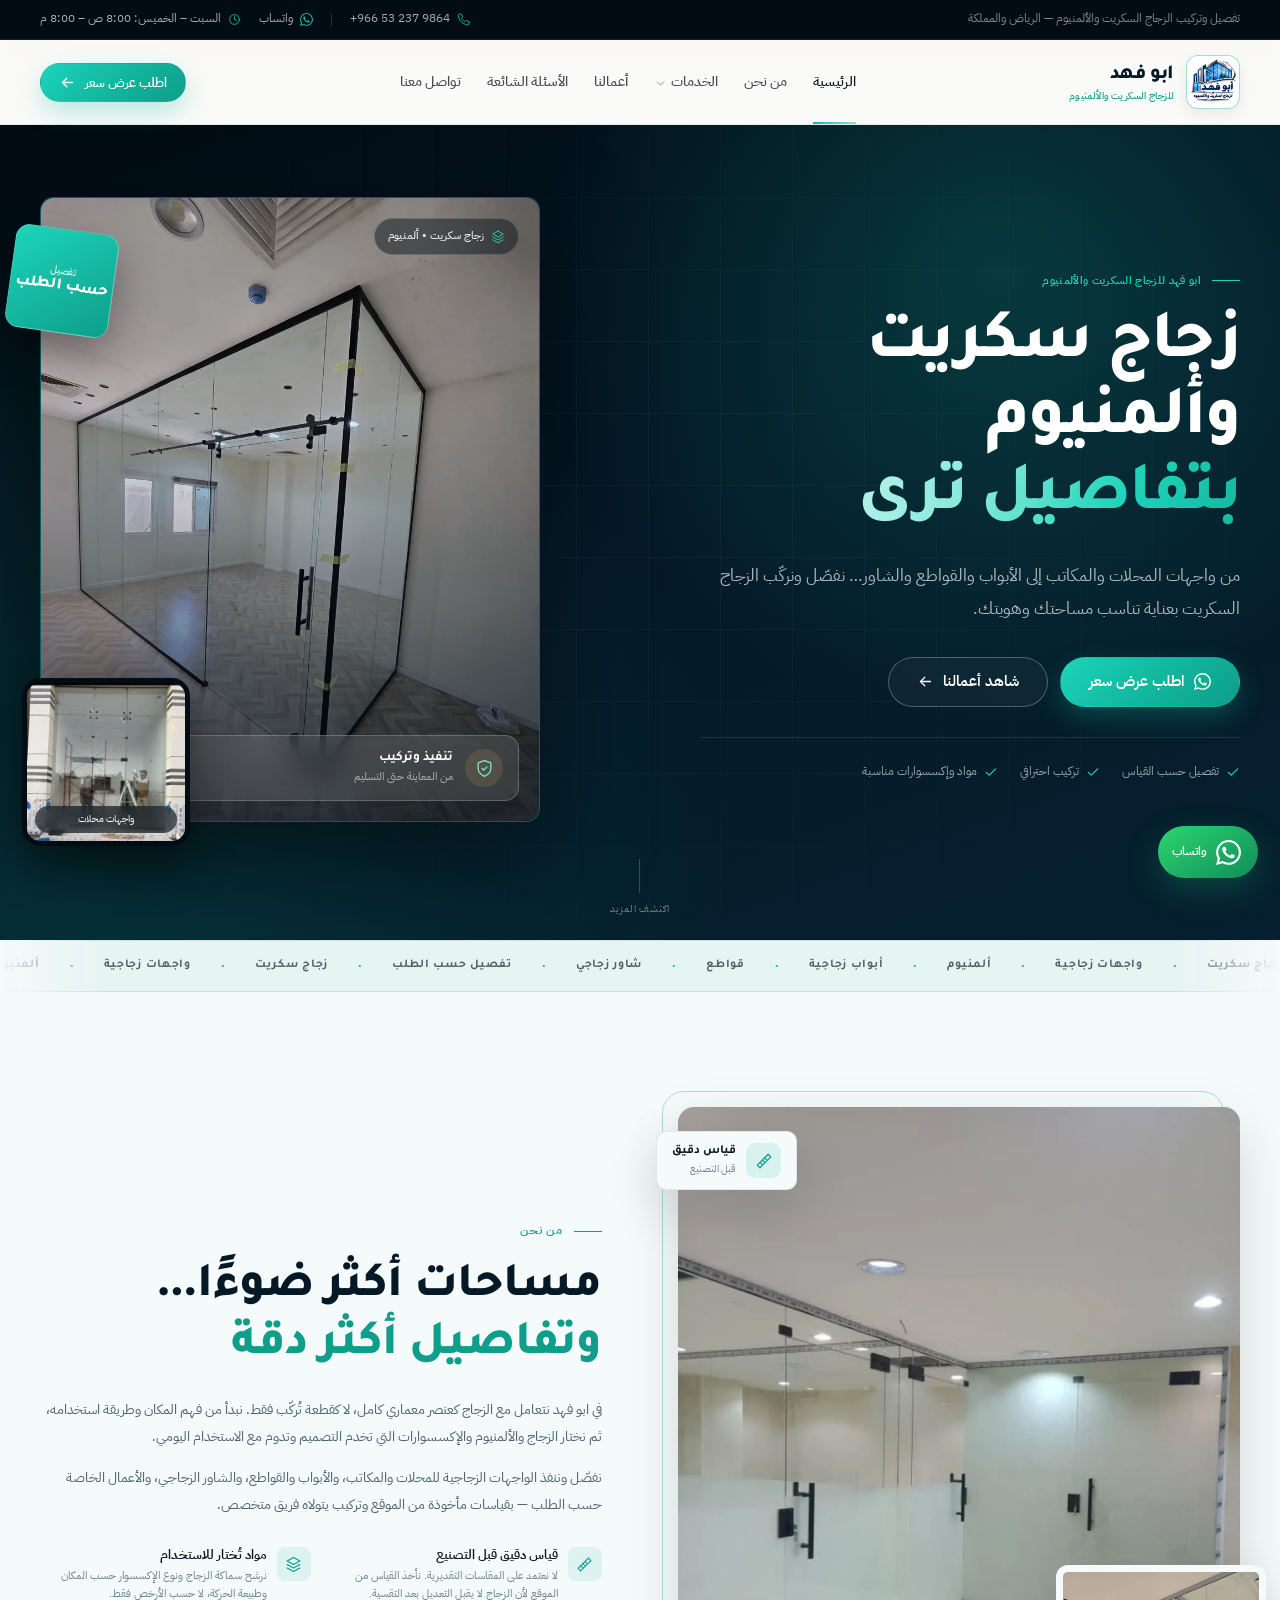
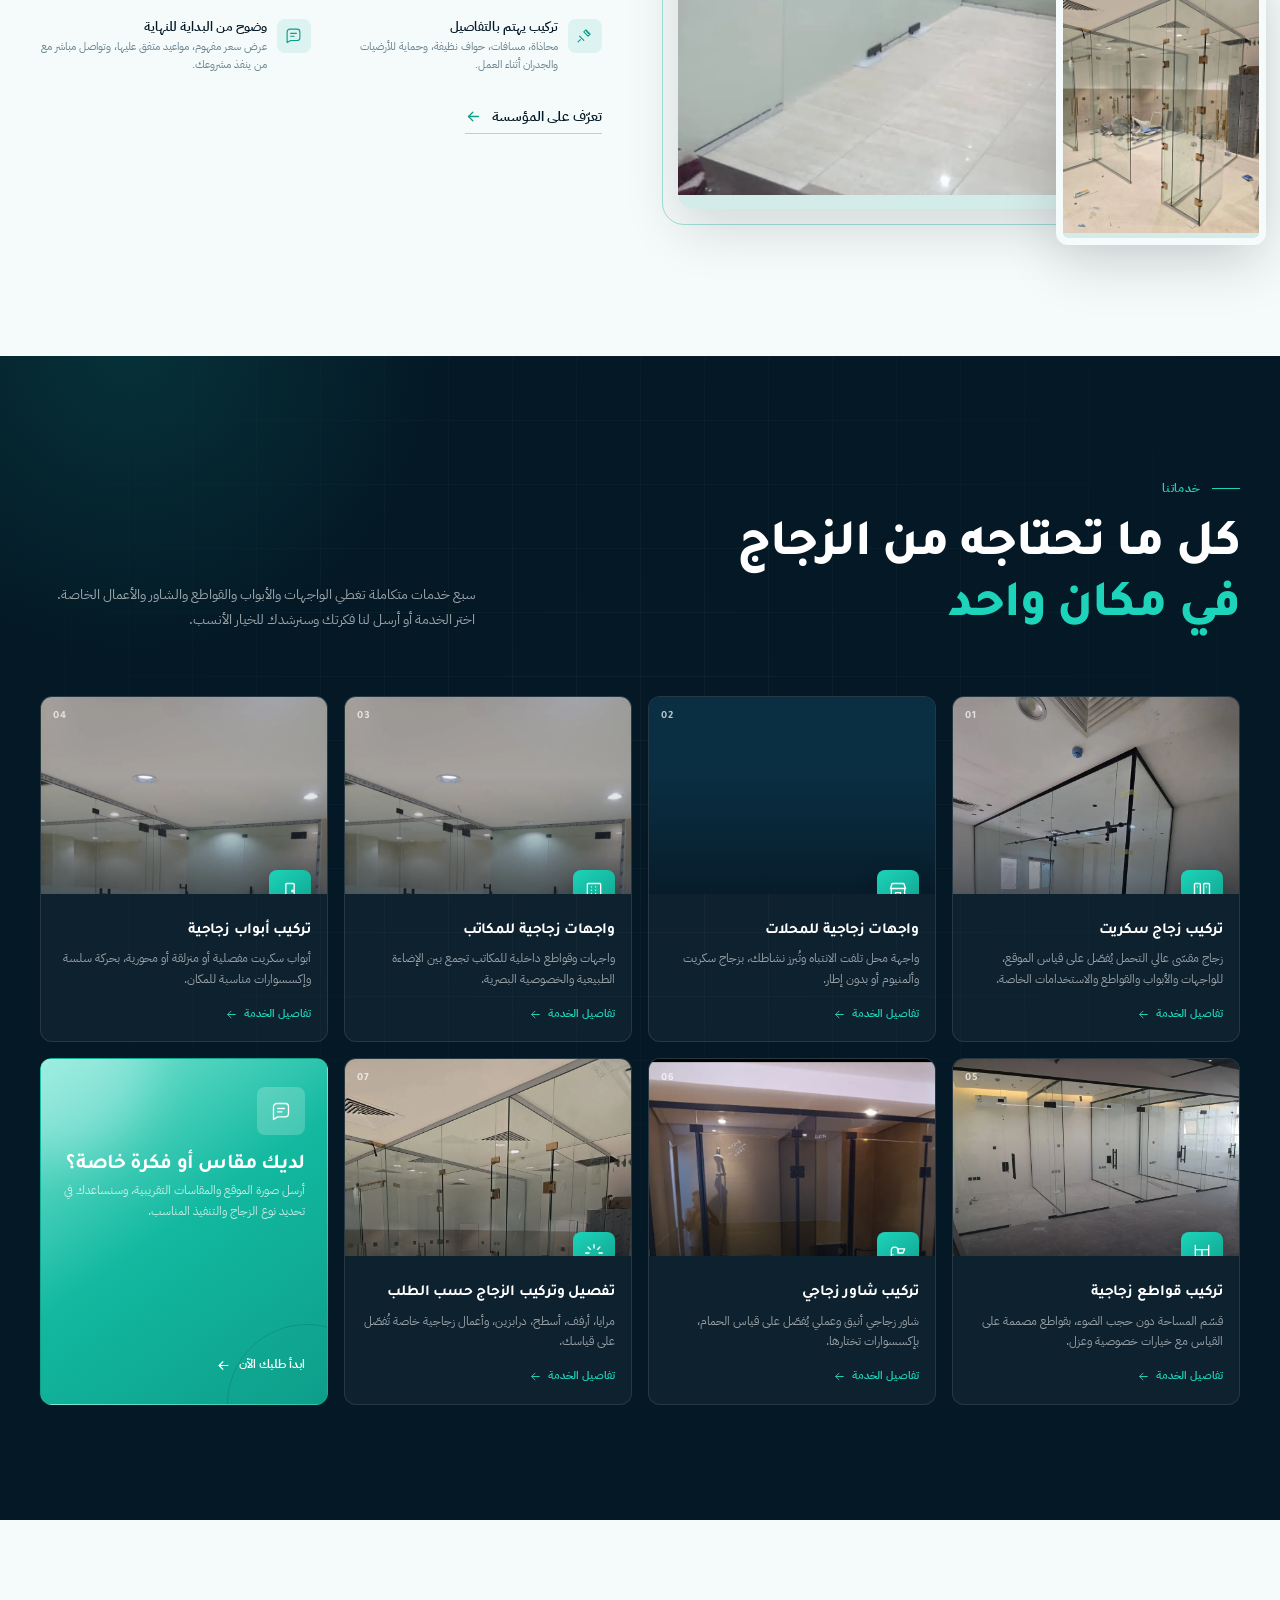
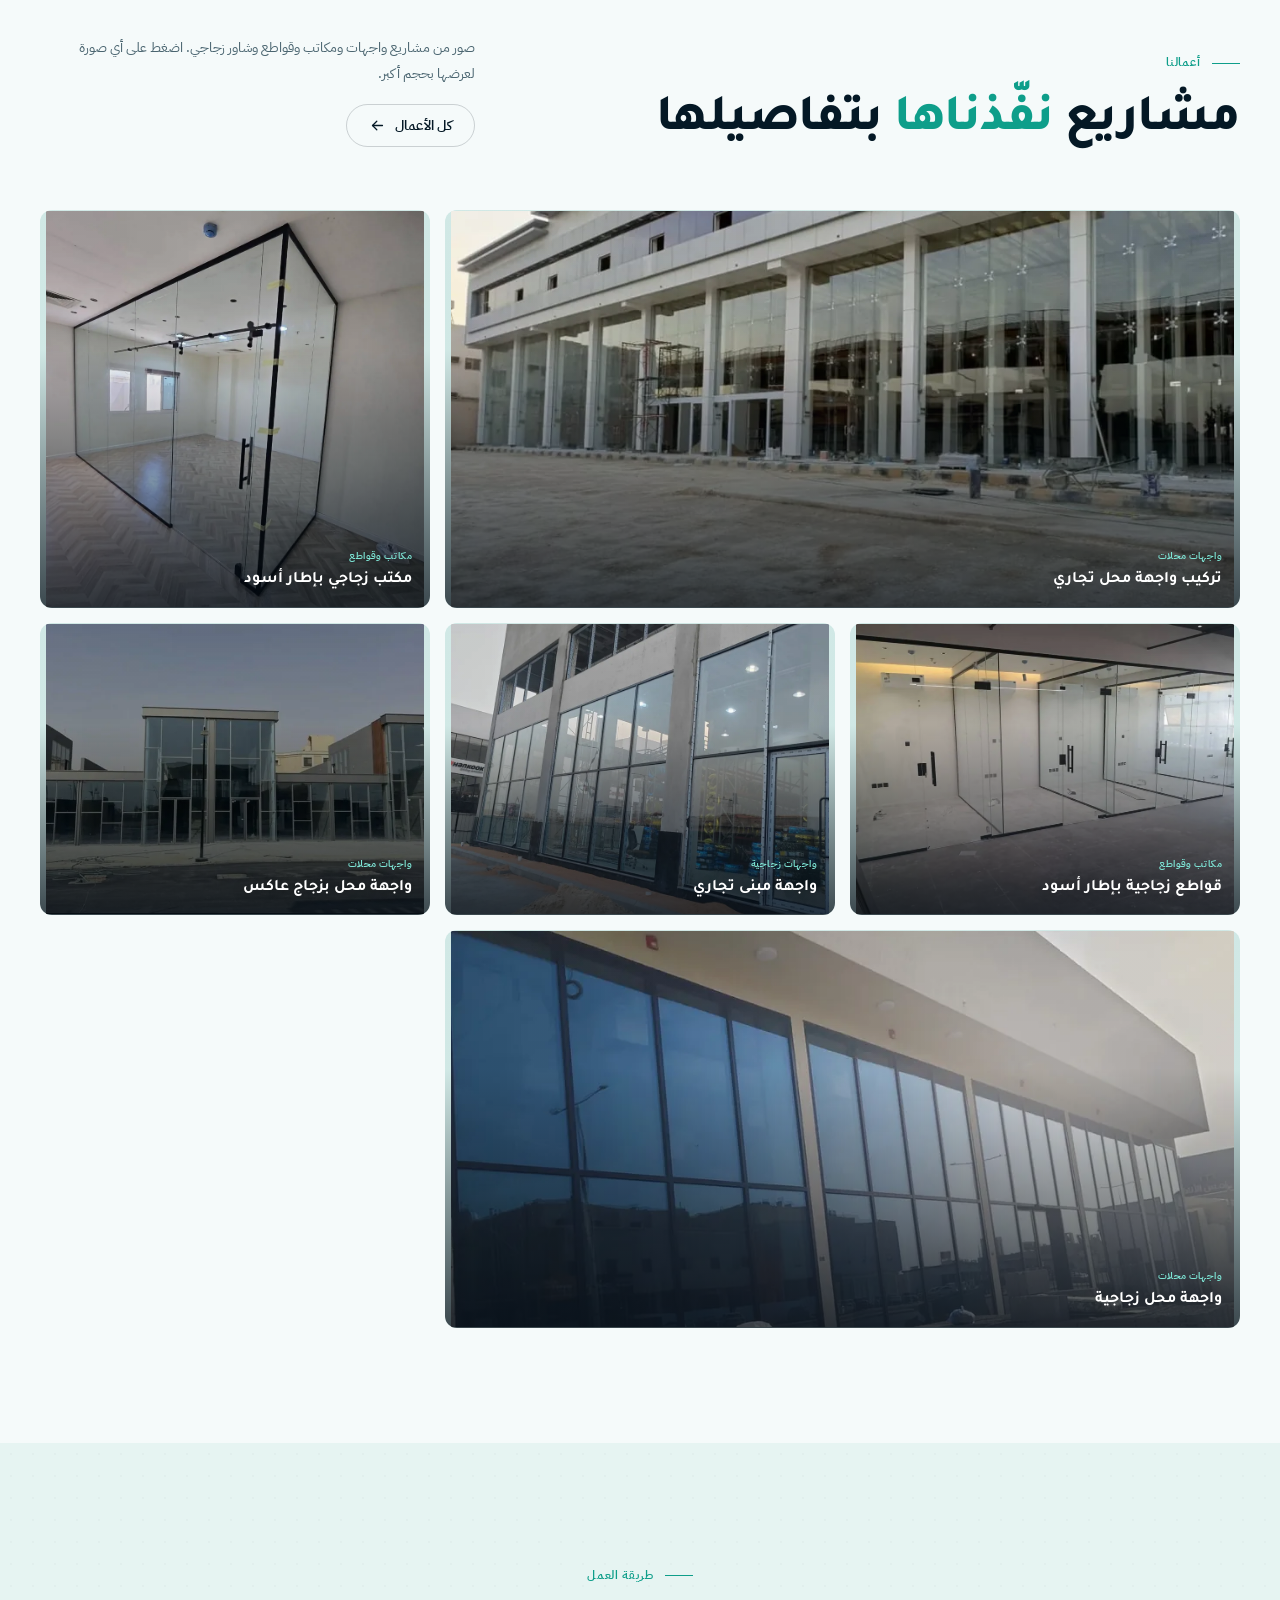
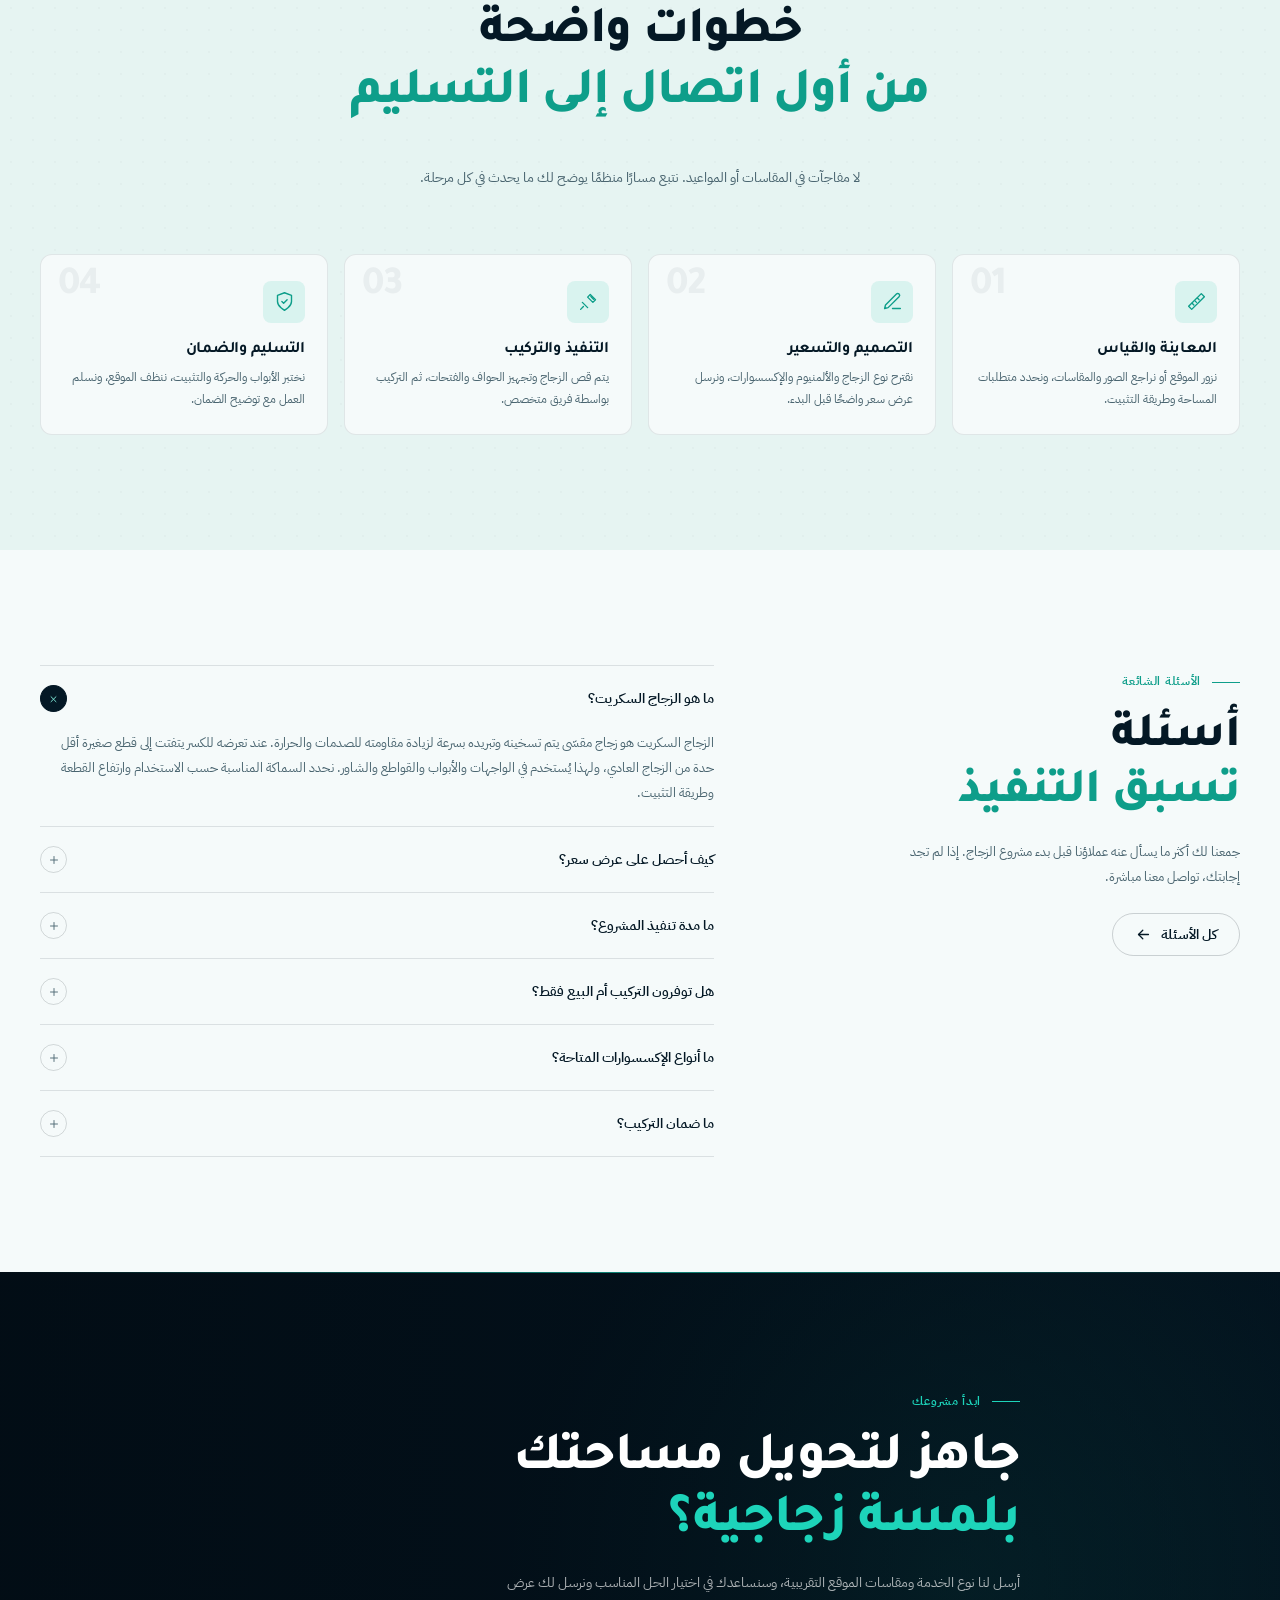
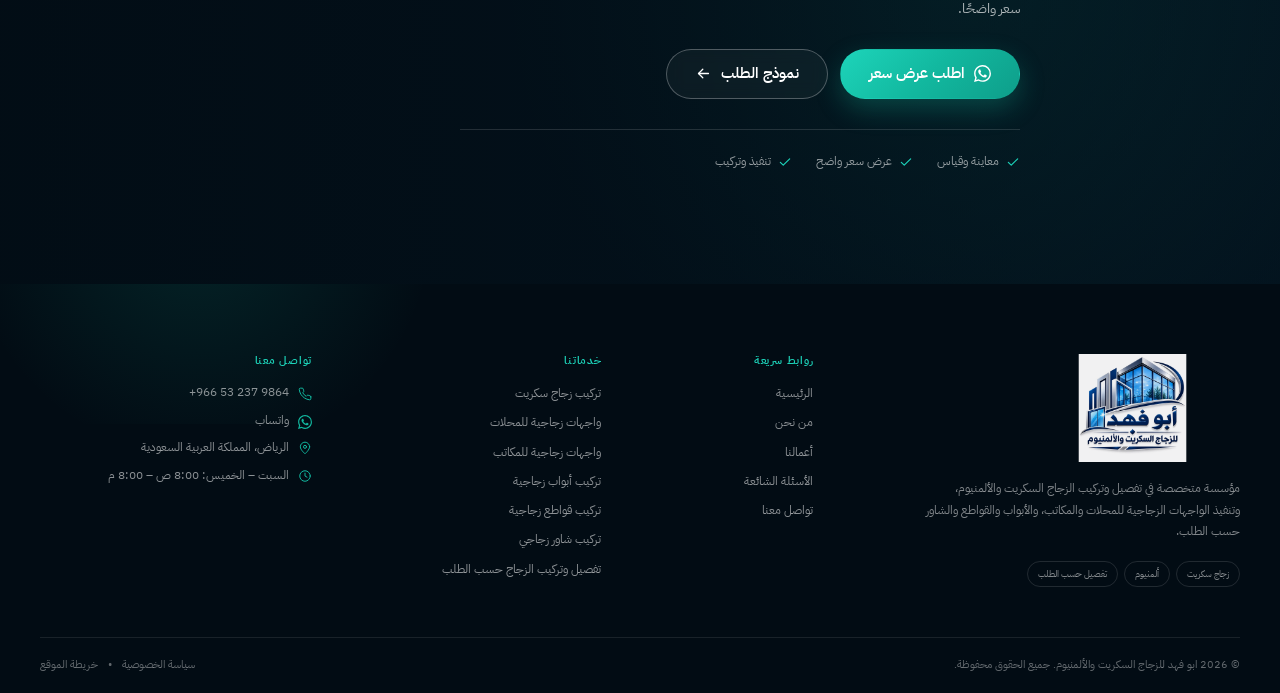
==== index.html @ 594c0236 "ابو فهد - موقع زجاج سكريت والمنيوم" ====
<!doctype html>
<html lang="ar" dir="rtl">
<head>
  <meta charset="utf-8">
  <meta name="viewport" content="width=device-width, initial-scale=1">
  <title>ابو فهد | زجاج سكريت وألمنيوم وواجهات زجاجية في الرياض</title>
  <meta name="description" content="ابو فهد للزجاج السكريت والألمنيوم: تفصيل وتركيب واجهات زجاجية للمحلات والمكاتب، أبواب وقواطع زجاجية، شاور زجاجي، وتنفيذ حسب الطلب في الرياض والمملكة. اطلب عرض سعر.">
  <meta name="robots" content="index, follow, max-image-preview:large, max-snippet:-1, max-video-preview:-1">
  <meta name="author" content="ابو فهد للزجاج السكريت والألمنيوم">
  <meta name="theme-color" content="#08141f">
  <link rel="canonical" href="https://reemalnufooth.com/">
  <link rel="alternate" hreflang="ar" href="https://reemalnufooth.com/">
  <link rel="alternate" hreflang="x-default" href="https://reemalnufooth.com/">

  <link rel="icon" type="image/png" sizes="32x32" href="/assets/brand/favicon-32.png">
  <link rel="icon" type="image/png" sizes="64x64" href="/assets/brand/favicon-64.png">
  <link rel="apple-touch-icon" sizes="180x180" href="/assets/brand/apple-touch-icon.png">
  <link rel="manifest" href="/manifest.webmanifest">

  <link rel="preload" href="/assets/fonts/tajawal-700-arabic.woff2" as="font" type="font/woff2" crossorigin>
  <link rel="preload" href="/assets/fonts/tajawal-800-arabic.woff2" as="font" type="font/woff2" crossorigin>
  <link rel="preload" href="/assets/fonts/plex-arabic-400.woff2" as="font" type="font/woff2" crossorigin>

  <meta property="og:type" content="website">
  <meta property="og:locale" content="ar_SA">
  <meta property="og:site_name" content="ابو فهد للزجاج السكريت والألمنيوم">
  <meta property="og:title" content="ابو فهد | زجاج سكريت وألمنيوم وواجهات زجاجية في الرياض">
  <meta property="og:description" content="ابو فهد للزجاج السكريت والألمنيوم: تفصيل وتركيب واجهات زجاجية للمحلات والمكاتب، أبواب وقواطع زجاجية، شاور زجاجي، وتنفيذ حسب الطلب في الرياض والمملكة. اطلب عرض سعر.">
  <meta property="og:url" content="https://reemalnufooth.com/">
  <meta property="og:image" content="https://reemalnufooth.com/assets/images/og-cover.jpg">
  <meta property="og:image:width" content="1200">
  <meta property="og:image:height" content="630">
  <meta property="og:image:alt" content="ابو فهد للزجاج السكريت والألمنيوم">
  <meta name="twitter:card" content="summary_large_image">
  <meta name="twitter:title" content="ابو فهد | زجاج سكريت وألمنيوم وواجهات زجاجية في الرياض">
  <meta name="twitter:description" content="ابو فهد للزجاج السكريت والألمنيوم: تفصيل وتركيب واجهات زجاجية للمحلات والمكاتب، أبواب وقواطع زجاجية، شاور زجاجي، وتنفيذ حسب الطلب في الرياض والمملكة. اطلب عرض سعر.">
  <meta name="twitter:image" content="https://reemalnufooth.com/assets/images/og-cover.jpg">

  <script>document.documentElement.classList.add("js");</script>
  <link rel="stylesheet" href="/assets/css/styles.css">
  <script type="application/ld+json">{"@context":"https://schema.org","@type":["LocalBusiness","HomeAndConstructionBusiness"],"@id":"https://reemalnufooth.com/#organization","name":"ابو فهد للزجاج السكريت والألمنيوم","alternateName":["ابو فهد","Abu Fahad Glass & Aluminium"],"url":"https://reemalnufooth.com","logo":"https://reemalnufooth.com/assets/brand/logo-schema.webp","image":["https://reemalnufooth.com/assets/images/og-cover.jpg","https://reemalnufooth.com/assets/images/office-black-frame.jpg"],"description":"مؤسسة متخصصة في تفصيل وتركيب الزجاج السكريت والألمنيوم، واجهات زجاجية للمحلات والمكاتب، أبواب وقواطع زجاجية، شاور زجاجي، وتنفيذ حسب الطلب.","telephone":"+966532379864","priceRange":"SAR","currenciesAccepted":"SAR","paymentAccepted":"نقدي، تحويل بنكي","address":{"@type":"PostalAddress","addressLocality":"الرياض","addressRegion":"منطقة الرياض","addressCountry":"SA"},"areaServed":[{"@type":"City","name":"الرياض"},{"@type":"Country","name":"المملكة العربية السعودية"}],"openingHoursSpecification":[{"@type":"OpeningHoursSpecification","dayOfWeek":["Saturday","Sunday","Monday","Tuesday","Wednesday","Thursday"],"opens":"08:00","closes":"20:00"}],"hasOfferCatalog":{"@type":"OfferCatalog","name":"خدمات الزجاج والألمنيوم","itemListElement":[{"@type":"Offer","itemOffered":{"@type":"Service","name":"تركيب زجاج سكريت","url":"https://reemalnufooth.com/services/glass-installation.html"}},{"@type":"Offer","itemOffered":{"@type":"Service","name":"واجهات زجاجية للمحلات","url":"https://reemalnufooth.com/services/shop-fronts.html"}},{"@type":"Offer","itemOffered":{"@type":"Service","name":"واجهات زجاجية للمكاتب","url":"https://reemalnufooth.com/services/office-facades.html"}},{"@type":"Offer","itemOffered":{"@type":"Service","name":"تركيب أبواب زجاجية","url":"https://reemalnufooth.com/services/glass-doors.html"}},{"@type":"Offer","itemOffered":{"@type":"Service","name":"تركيب قواطع زجاجية","url":"https://reemalnufooth.com/services/glass-partitions.html"}},{"@type":"Offer","itemOffered":{"@type":"Service","name":"تركيب شاور زجاجي","url":"https://reemalnufooth.com/services/shower-glass.html"}},{"@type":"Offer","itemOffered":{"@type":"Service","name":"تفصيل وتركيب الزجاج حسب الطلب","url":"https://reemalnufooth.com/services/custom-glass.html"}}]},"knowsAbout":["تركيب زجاج سكريت","واجهات زجاجية","ألمنيوم","قواطع زجاجية","أبواب زجاجية","شاور زجاجي"]}</script>
<script type="application/ld+json">{"@context":"https://schema.org","@type":"WebSite","@id":"https://reemalnufooth.com/#website","url":"https://reemalnufooth.com","name":"ابو فهد للزجاج السكريت والألمنيوم","inLanguage":"ar","publisher":{"@id":"https://reemalnufooth.com/#organization"}}</script>
<script type="application/ld+json">{"@context":"https://schema.org","@type":"WebPage","@id":"https://reemalnufooth.com/#webpage","url":"https://reemalnufooth.com","name":"ابو فهد | زجاج سكريت وألمنيوم وواجهات زجاجية","isPartOf":{"@id":"https://reemalnufooth.com/#website"},"about":{"@id":"https://reemalnufooth.com/#organization"},"inLanguage":"ar"}</script>
</head>
<body data-whatsapp="966532379864">
  <a class="skip-link" href="#main">تجاوز إلى المحتوى</a>
  <div class="scroll-progress" aria-hidden="true"><span></span></div>
<div class="topbar">
    <div class="container topbar__inner">
      <p class="topbar__tag">تفصيل وتركيب الزجاج السكريت والألمنيوم — الرياض والمملكة</p>
      <div class="topbar__links">
        <a href="tel:+966532379864"><svg viewBox="0 0 24 24" fill="none" stroke="currentColor" stroke-width="1.7" stroke-linecap="round" stroke-linejoin="round" aria-hidden="true"><path d="M22 16.92v3a2 2 0 0 1-2.18 2 19.79 19.79 0 0 1-8.63-3.07 19.5 19.5 0 0 1-6-6A19.79 19.79 0 0 1 2.12 4.18 2 2 0 0 1 4.11 2h3a2 2 0 0 1 2 1.72c.13.96.36 1.9.7 2.81a2 2 0 0 1-.45 2.11L8.09 9.91a16 16 0 0 0 6 6l1.27-1.27a2 2 0 0 1 2.11-.45c.91.34 1.85.57 2.81.7A2 2 0 0 1 22 16.92z"/></svg><span dir="ltr">+966 53 237 9864</span></a>
        <span class="topbar__sep" aria-hidden="true"></span>
        <a href="https://wa.me/966532379864?text=%D8%A7%D9%84%D8%B3%D9%84%D8%A7%D9%85%20%D8%B9%D9%84%D9%8A%D9%83%D9%85%D8%8C%20%D8%A3%D8%B1%D8%BA%D8%A8%20%D8%A8%D8%A7%D9%84%D8%A7%D8%B3%D8%AA%D9%81%D8%B3%D8%A7%D8%B1%20%D8%B9%D9%86%20%D8%AE%D8%AF%D9%85%D8%A7%D8%AA%20%D9%85%D8%A4%D8%B3%D8%B3%D8%A9%20%D8%B1%D9%8A%D9%85%20%D8%A7%D9%84%D9%86%D9%81%D9%88%D8%B0%20%D9%84%D9%84%D8%B2%D8%AC%D8%A7%D8%AC%20%D8%A7%D9%84%D8%B3%D9%83%D8%B1%D9%8A%D8%AA%20%D9%88%D8%A7%D9%84%D8%A3%D9%84%D9%85%D9%86%D9%8A%D9%88%D9%85." target="_blank" rel="noopener"><svg viewBox="0 0 24 24" fill="currentColor" aria-hidden="true"><path d="M17.472 14.382c-.297-.149-1.758-.867-2.03-.967-.273-.099-.471-.148-.67.15-.197.297-.767.966-.94 1.164-.173.199-.347.223-.644.075-.297-.15-1.255-.463-2.39-1.475-.883-.788-1.48-1.761-1.653-2.059-.173-.297-.018-.458.13-.606.134-.133.298-.347.446-.52.149-.174.198-.298.298-.497.099-.198.05-.371-.025-.52-.075-.149-.669-1.612-.916-2.207-.242-.579-.487-.5-.669-.51-.173-.008-.371-.01-.57-.01-.198 0-.52.074-.792.372-.272.297-1.04 1.016-1.04 2.479 0 1.462 1.065 2.875 1.213 3.074.149.198 2.096 3.2 5.077 4.487.709.306 1.262.489 1.694.625.712.227 1.36.195 1.871.118.571-.085 1.758-.719 2.006-1.413.248-.694.248-1.289.173-1.413-.074-.124-.272-.198-.57-.347m-5.421 7.403h-.004a9.87 9.87 0 0 1-5.031-1.378l-.361-.214-3.741.982.998-3.648-.235-.374a9.86 9.86 0 0 1-1.51-5.26c.001-5.45 4.436-9.884 9.888-9.884 2.64 0 5.122 1.03 6.988 2.898a9.825 9.825 0 0 1 2.893 6.994c-.003 5.45-4.437 9.884-9.885 9.884m8.413-18.297A11.815 11.815 0 0 0 12.05 0C5.495 0 .16 5.335.157 11.892c0 2.096.547 4.142 1.588 5.945L.057 24l6.305-1.654a11.882 11.882 0 0 0 5.683 1.448h.005c6.554 0 11.89-5.335 11.893-11.893a11.821 11.821 0 0 0-3.48-8.413Z"/></svg><span>واتساب</span></a>
        <span class="topbar__hours"><svg viewBox="0 0 24 24" fill="none" stroke="currentColor" stroke-width="1.7" stroke-linecap="round" stroke-linejoin="round" aria-hidden="true"><circle cx="12" cy="12" r="9"/><path d="M12 7v5l3.5 2"/></svg><span>السبت – الخميس: 8:00 ص – 8:00 م</span></span>
      </div>
    </div>
  </div>
  <header class="site-header" id="site-header">
    <div class="container header__inner">
      <a class="brand " href="/" aria-label="ابو فهد للزجاج السكريت والألمنيوم — الصفحة الرئيسية">
  <span class="brand__badge"><img src="/assets/brand/logo-square.webp" width="700" height="700" alt="" loading="eager"></span>
  <span class="brand__text"><strong>ابو فهد</strong><small>للزجاج السكريت والألمنيوم</small></span>
</a>
      <nav class="main-nav" aria-label="التنقل الرئيسي">
        <ul><li><a href="/" aria-current="page">الرئيسية</a></li><li><a href="/about.html" >من نحن</a></li><li class="has-dropdown">
        <a href="/services.html" >الخدمات <span class="nav-chevron"><svg viewBox="0 0 24 24" fill="none" stroke="currentColor" stroke-width="1.8" stroke-linecap="round" stroke-linejoin="round" aria-hidden="true"><path d="m6 9 6 6 6-6"/></svg></span></a>
        <div class="dropdown" role="group" aria-label="خدمات المؤسسة">
          <div class="dropdown__head"><span>خدماتنا</span><a href="/services.html">عرض الكل <svg viewBox="0 0 24 24" fill="none" stroke="currentColor" stroke-width="1.8" stroke-linecap="round" stroke-linejoin="round" aria-hidden="true"><path d="M19 12H5"/><path d="m11 18-6-6 6-6"/></svg></a></div>
          <div class="dropdown__grid"><a href="/services/glass-installation.html">
          <span class="dropdown__icon"><svg viewBox="0 0 24 24" fill="none" stroke="currentColor" stroke-width="1.6" stroke-linecap="round" stroke-linejoin="round" aria-hidden="true"><rect x="3" y="3" width="7" height="18" rx="1"/><rect x="14" y="3" width="7" height="18" rx="1"/><path d="M6.5 7h.01M17.5 7h.01"/></svg></span>
          <span><strong>تركيب زجاج سكريت</strong><small>زجاج سكريت</small></span>
        </a><a href="/services/shop-fronts.html">
          <span class="dropdown__icon"><svg viewBox="0 0 24 24" fill="none" stroke="currentColor" stroke-width="1.6" stroke-linecap="round" stroke-linejoin="round" aria-hidden="true"><path d="M3 9 5 3h14l2 6"/><path d="M4 9v11h16V9"/><path d="M9 20v-6h6v6"/><path d="M3 9h18"/></svg></span>
          <span><strong>واجهات زجاجية للمحلات</strong><small>واجهات المحلات</small></span>
        </a><a href="/services/office-facades.html">
          <span class="dropdown__icon"><svg viewBox="0 0 24 24" fill="none" stroke="currentColor" stroke-width="1.6" stroke-linecap="round" stroke-linejoin="round" aria-hidden="true"><rect x="4" y="3" width="16" height="18" rx="1"/><path d="M9 7h.01M14 7h.01M9 11h.01M14 11h.01M9 15h.01M14 15h.01"/><path d="M10 21v-3h4v3"/></svg></span>
          <span><strong>واجهات زجاجية للمكاتب</strong><small>واجهات المكاتب</small></span>
        </a><a href="/services/glass-doors.html">
          <span class="dropdown__icon"><svg viewBox="0 0 24 24" fill="none" stroke="currentColor" stroke-width="1.6" stroke-linecap="round" stroke-linejoin="round" aria-hidden="true"><path d="M5 21h14"/><path d="M7 21V4a1 1 0 0 1 1-1h8a1 1 0 0 1 1 1v17"/><circle cx="15" cy="12" r=".9"/></svg></span>
          <span><strong>تركيب أبواب زجاجية</strong><small>أبواب زجاجية</small></span>
        </a><a href="/services/glass-partitions.html">
          <span class="dropdown__icon"><svg viewBox="0 0 24 24" fill="none" stroke="currentColor" stroke-width="1.6" stroke-linecap="round" stroke-linejoin="round" aria-hidden="true"><path d="M4 3v18M20 3v18"/><path d="M4 8h16M4 16h16"/><path d="M12 8v8"/></svg></span>
          <span><strong>تركيب قواطع زجاجية</strong><small>قواطع زجاجية</small></span>
        </a><a href="/services/shower-glass.html">
          <span class="dropdown__icon"><svg viewBox="0 0 24 24" fill="none" stroke="currentColor" stroke-width="1.6" stroke-linecap="round" stroke-linejoin="round" aria-hidden="true"><path d="M4 20V9a4 4 0 0 1 8 0v1"/><path d="M12 7h8l-2 5H12Z"/><path d="M6 14v.01M9 17v.01M6 20v.01"/></svg></span>
          <span><strong>تركيب شاور زجاجي</strong><small>شاور زجاجي</small></span>
        </a><a href="/services/custom-glass.html">
          <span class="dropdown__icon"><svg viewBox="0 0 24 24" fill="none" stroke="currentColor" stroke-width="1.6" stroke-linecap="round" stroke-linejoin="round" aria-hidden="true"><path d="M12 2v4M12 18v4M4.9 4.9l2.8 2.8M16.3 16.3l2.8 2.8M2 12h4M18 12h4M4.9 19.1l2.8-2.8M16.3 7.7l2.8-2.8"/></svg></span>
          <span><strong>تفصيل وتركيب الزجاج حسب الطلب</strong><small>تصنيع حسب الطلب</small></span>
        </a></div>
        </div>
      </li><li><a href="/projects.html" >أعمالنا</a></li><li><a href="/faq.html" >الأسئلة الشائعة</a></li><li><a href="/contact.html" >تواصل معنا</a></li></ul>
      </nav>
      <div class="header__actions">
        <a class="btn btn--gold btn--sm header__cta" href="/contact.html#quote">اطلب عرض سعر <svg viewBox="0 0 24 24" fill="none" stroke="currentColor" stroke-width="1.8" stroke-linecap="round" stroke-linejoin="round" aria-hidden="true"><path d="M19 12H5"/><path d="m11 18-6-6 6-6"/></svg></a>
        <button class="nav-toggle" type="button" aria-label="فتح القائمة" aria-expanded="false" aria-controls="mobile-nav">
          <span></span><span></span><span></span>
        </button>
      </div>
    </div>
  </header>
  <div class="nav-backdrop" data-nav-close aria-hidden="true"></div>
  <aside class="mobile-nav" id="mobile-nav" aria-label="قائمة الجوال" aria-hidden="true">
    <div class="mobile-nav__head">
      <a class="brand brand--mobile" href="/" aria-label="ابو فهد للزجاج السكريت والألمنيوم — الصفحة الرئيسية">
  <span class="brand__badge"><img src="/assets/brand/logo-square.webp" width="700" height="700" alt="" loading="eager"></span>
  <span class="brand__text"><strong>ابو فهد</strong><small>للزجاج السكريت والألمنيوم</small></span>
</a>
      <button class="mobile-nav__close" type="button" aria-label="إغلاق القائمة" data-nav-close><svg viewBox="0 0 24 24" fill="none" stroke="currentColor" stroke-width="1.9" stroke-linecap="round" aria-hidden="true"><path d="m6 6 12 12M18 6 6 18"/></svg></button>
    </div>
    <nav class="mobile-nav__body"><a class="mobile-nav__link" href="/">الرئيسية <svg viewBox="0 0 24 24" fill="none" stroke="currentColor" stroke-width="1.8" stroke-linecap="round" stroke-linejoin="round" aria-hidden="true"><path d="M19 12H5"/><path d="m11 18-6-6 6-6"/></svg></a><a class="mobile-nav__link" href="/about.html">من نحن <svg viewBox="0 0 24 24" fill="none" stroke="currentColor" stroke-width="1.8" stroke-linecap="round" stroke-linejoin="round" aria-hidden="true"><path d="M19 12H5"/><path d="m11 18-6-6 6-6"/></svg></a><div class="mobile-nav__group">
        <a class="mobile-nav__link" href="/services.html">الخدمات <svg viewBox="0 0 24 24" fill="none" stroke="currentColor" stroke-width="1.8" stroke-linecap="round" stroke-linejoin="round" aria-hidden="true"><path d="M19 12H5"/><path d="m11 18-6-6 6-6"/></svg></a>
        <div class="mobile-nav__subs"><a class="mobile-nav__sub" href="/services/glass-installation.html">تركيب زجاج سكريت</a><a class="mobile-nav__sub" href="/services/shop-fronts.html">واجهات زجاجية للمحلات</a><a class="mobile-nav__sub" href="/services/office-facades.html">واجهات زجاجية للمكاتب</a><a class="mobile-nav__sub" href="/services/glass-doors.html">تركيب أبواب زجاجية</a><a class="mobile-nav__sub" href="/services/glass-partitions.html">تركيب قواطع زجاجية</a><a class="mobile-nav__sub" href="/services/shower-glass.html">تركيب شاور زجاجي</a><a class="mobile-nav__sub" href="/services/custom-glass.html">تفصيل وتركيب الزجاج حسب الطلب</a></div>
      </div><a class="mobile-nav__link" href="/projects.html">أعمالنا <svg viewBox="0 0 24 24" fill="none" stroke="currentColor" stroke-width="1.8" stroke-linecap="round" stroke-linejoin="round" aria-hidden="true"><path d="M19 12H5"/><path d="m11 18-6-6 6-6"/></svg></a><a class="mobile-nav__link" href="/faq.html">الأسئلة الشائعة <svg viewBox="0 0 24 24" fill="none" stroke="currentColor" stroke-width="1.8" stroke-linecap="round" stroke-linejoin="round" aria-hidden="true"><path d="M19 12H5"/><path d="m11 18-6-6 6-6"/></svg></a><a class="mobile-nav__link" href="/contact.html">تواصل معنا <svg viewBox="0 0 24 24" fill="none" stroke="currentColor" stroke-width="1.8" stroke-linecap="round" stroke-linejoin="round" aria-hidden="true"><path d="M19 12H5"/><path d="m11 18-6-6 6-6"/></svg></a></nav>
    <div class="mobile-nav__foot">
      <a class="btn btn--gold" href="/contact.html#quote">اطلب عرض سعر <svg viewBox="0 0 24 24" fill="none" stroke="currentColor" stroke-width="1.8" stroke-linecap="round" stroke-linejoin="round" aria-hidden="true"><path d="M19 12H5"/><path d="m11 18-6-6 6-6"/></svg></a>
      <div class="mobile-nav__contact">
        <a href="tel:+966532379864"><svg viewBox="0 0 24 24" fill="none" stroke="currentColor" stroke-width="1.7" stroke-linecap="round" stroke-linejoin="round" aria-hidden="true"><path d="M22 16.92v3a2 2 0 0 1-2.18 2 19.79 19.79 0 0 1-8.63-3.07 19.5 19.5 0 0 1-6-6A19.79 19.79 0 0 1 2.12 4.18 2 2 0 0 1 4.11 2h3a2 2 0 0 1 2 1.72c.13.96.36 1.9.7 2.81a2 2 0 0 1-.45 2.11L8.09 9.91a16 16 0 0 0 6 6l1.27-1.27a2 2 0 0 1 2.11-.45c.91.34 1.85.57 2.81.7A2 2 0 0 1 22 16.92z"/></svg><span dir="ltr">+966 53 237 9864</span></a>
        <a href="https://wa.me/966532379864?text=%D8%A7%D9%84%D8%B3%D9%84%D8%A7%D9%85%20%D8%B9%D9%84%D9%8A%D9%83%D9%85%D8%8C%20%D8%A3%D8%B1%D8%BA%D8%A8%20%D8%A8%D8%A7%D9%84%D8%A7%D8%B3%D8%AA%D9%81%D8%B3%D8%A7%D8%B1%20%D8%B9%D9%86%20%D8%AE%D8%AF%D9%85%D8%A7%D8%AA%20%D9%85%D8%A4%D8%B3%D8%B3%D8%A9%20%D8%B1%D9%8A%D9%85%20%D8%A7%D9%84%D9%86%D9%81%D9%88%D8%B0%20%D9%84%D9%84%D8%B2%D8%AC%D8%A7%D8%AC%20%D8%A7%D9%84%D8%B3%D9%83%D8%B1%D9%8A%D8%AA%20%D9%88%D8%A7%D9%84%D8%A3%D9%84%D9%85%D9%86%D9%8A%D9%88%D9%85." target="_blank" rel="noopener"><svg viewBox="0 0 24 24" fill="currentColor" aria-hidden="true"><path d="M17.472 14.382c-.297-.149-1.758-.867-2.03-.967-.273-.099-.471-.148-.67.15-.197.297-.767.966-.94 1.164-.173.199-.347.223-.644.075-.297-.15-1.255-.463-2.39-1.475-.883-.788-1.48-1.761-1.653-2.059-.173-.297-.018-.458.13-.606.134-.133.298-.347.446-.52.149-.174.198-.298.298-.497.099-.198.05-.371-.025-.52-.075-.149-.669-1.612-.916-2.207-.242-.579-.487-.5-.669-.51-.173-.008-.371-.01-.57-.01-.198 0-.52.074-.792.372-.272.297-1.04 1.016-1.04 2.479 0 1.462 1.065 2.875 1.213 3.074.149.198 2.096 3.2 5.077 4.487.709.306 1.262.489 1.694.625.712.227 1.36.195 1.871.118.571-.085 1.758-.719 2.006-1.413.248-.694.248-1.289.173-1.413-.074-.124-.272-.198-.57-.347m-5.421 7.403h-.004a9.87 9.87 0 0 1-5.031-1.378l-.361-.214-3.741.982.998-3.648-.235-.374a9.86 9.86 0 0 1-1.51-5.26c.001-5.45 4.436-9.884 9.888-9.884 2.64 0 5.122 1.03 6.988 2.898a9.825 9.825 0 0 1 2.893 6.994c-.003 5.45-4.437 9.884-9.885 9.884m8.413-18.297A11.815 11.815 0 0 0 12.05 0C5.495 0 .16 5.335.157 11.892c0 2.096.547 4.142 1.588 5.945L.057 24l6.305-1.654a11.882 11.882 0 0 0 5.683 1.448h.005c6.554 0 11.89-5.335 11.893-11.893a11.821 11.821 0 0 0-3.48-8.413Z"/></svg><span>واتساب</span></a>
      </div>
    </div>
  </aside>
<main id="main">
<section class="hero">
    <div class="hero__glow" aria-hidden="true"></div>
    <div class="hero__grid-bg" aria-hidden="true"></div>
    <div class="container hero__inner">
      <div class="hero__content reveal">
        <span class="eyebrow eyebrow--light"><span class="eyebrow__line" aria-hidden="true"></span>ابو فهد للزجاج السكريت والألمنيوم</span>
        <h1>زجاج سكريت وألمنيوم<br><em>بتفاصيل تُرى</em></h1>
        <p class="hero__lead">من واجهات المحلات والمكاتب إلى الأبواب والقواطع والشاور… نفصّل ونركّب الزجاج السكريت بعناية تناسب مساحتك وهويتك.</p>
        <div class="hero__actions">
          <a class="btn btn--gold btn--lg" href="https://wa.me/966532379864?text=%D8%A7%D9%84%D8%B3%D9%84%D8%A7%D9%85%20%D8%B9%D9%84%D9%8A%D9%83%D9%85%D8%8C%20%D8%A3%D8%B1%D8%BA%D8%A8%20%D8%A8%D8%A7%D9%84%D8%A7%D8%B3%D8%AA%D9%81%D8%B3%D8%A7%D8%B1%20%D8%B9%D9%86%20%D8%AE%D8%AF%D9%85%D8%A7%D8%AA%20%D9%85%D8%A4%D8%B3%D8%B3%D8%A9%20%D8%B1%D9%8A%D9%85%20%D8%A7%D9%84%D9%86%D9%81%D9%88%D8%B0%20%D9%84%D9%84%D8%B2%D8%AC%D8%A7%D8%AC%20%D8%A7%D9%84%D8%B3%D9%83%D8%B1%D9%8A%D8%AA%20%D9%88%D8%A7%D9%84%D8%A3%D9%84%D9%85%D9%86%D9%8A%D9%88%D9%85." target="_blank" rel="noopener"><svg viewBox="0 0 24 24" fill="currentColor" aria-hidden="true"><path d="M17.472 14.382c-.297-.149-1.758-.867-2.03-.967-.273-.099-.471-.148-.67.15-.197.297-.767.966-.94 1.164-.173.199-.347.223-.644.075-.297-.15-1.255-.463-2.39-1.475-.883-.788-1.48-1.761-1.653-2.059-.173-.297-.018-.458.13-.606.134-.133.298-.347.446-.52.149-.174.198-.298.298-.497.099-.198.05-.371-.025-.52-.075-.149-.669-1.612-.916-2.207-.242-.579-.487-.5-.669-.51-.173-.008-.371-.01-.57-.01-.198 0-.52.074-.792.372-.272.297-1.04 1.016-1.04 2.479 0 1.462 1.065 2.875 1.213 3.074.149.198 2.096 3.2 5.077 4.487.709.306 1.262.489 1.694.625.712.227 1.36.195 1.871.118.571-.085 1.758-.719 2.006-1.413.248-.694.248-1.289.173-1.413-.074-.124-.272-.198-.57-.347m-5.421 7.403h-.004a9.87 9.87 0 0 1-5.031-1.378l-.361-.214-3.741.982.998-3.648-.235-.374a9.86 9.86 0 0 1-1.51-5.26c.001-5.45 4.436-9.884 9.888-9.884 2.64 0 5.122 1.03 6.988 2.898a9.825 9.825 0 0 1 2.893 6.994c-.003 5.45-4.437 9.884-9.885 9.884m8.413-18.297A11.815 11.815 0 0 0 12.05 0C5.495 0 .16 5.335.157 11.892c0 2.096.547 4.142 1.588 5.945L.057 24l6.305-1.654a11.882 11.882 0 0 0 5.683 1.448h.005c6.554 0 11.89-5.335 11.893-11.893a11.821 11.821 0 0 0-3.48-8.413Z"/></svg> اطلب عرض سعر</a>
          <a class="btn btn--ghost btn--lg" href="/projects.html">شاهد أعمالنا <svg viewBox="0 0 24 24" fill="none" stroke="currentColor" stroke-width="1.8" stroke-linecap="round" stroke-linejoin="round" aria-hidden="true"><path d="M19 12H5"/><path d="m11 18-6-6 6-6"/></svg></a>
        </div>
        <ul class="hero__points">
          <li><svg viewBox="0 0 24 24" fill="none" stroke="currentColor" stroke-width="2" stroke-linecap="round" stroke-linejoin="round" aria-hidden="true"><path d="m4 12.5 5 5L20 6.5"/></svg> تفصيل حسب القياس</li>
          <li><svg viewBox="0 0 24 24" fill="none" stroke="currentColor" stroke-width="2" stroke-linecap="round" stroke-linejoin="round" aria-hidden="true"><path d="m4 12.5 5 5L20 6.5"/></svg> تركيب احترافي</li>
          <li><svg viewBox="0 0 24 24" fill="none" stroke="currentColor" stroke-width="2" stroke-linecap="round" stroke-linejoin="round" aria-hidden="true"><path d="m4 12.5 5 5L20 6.5"/></svg> مواد وإكسسوارات مناسبة</li>
        </ul>
      </div>
      <div class="hero__visual reveal" data-delay="120">
        <div class="hero__frame">
          <picture>
  <source type="image/webp" srcset="/assets/images/office-black-frame-sm.webp 900w, /assets/images/office-black-frame.webp 1600w" sizes="(max-width: 1024px) 92vw, 42vw">
  <img src="/assets/images/office-black-frame.jpg" srcset="/assets/images/office-black-frame-sm.jpg 900w, /assets/images/office-black-frame.jpg 1600w" sizes="(max-width: 1024px) 92vw, 42vw" alt="مكتب زجاجي بإطار أسود وأرضية خشبية من تنفيذ ابو فهد" width="1600" height="2133" loading="eager" fetchpriority="high">
</picture>
          <div class="hero__frame-shade" aria-hidden="true"></div>
          <div class="hero__label"><svg viewBox="0 0 24 24" fill="none" stroke="currentColor" stroke-width="1.6" stroke-linecap="round" stroke-linejoin="round" aria-hidden="true"><path d="m12 2 9 5-9 5-9-5 9-5Z"/><path d="m3 12 9 5 9-5"/><path d="m3 17 9 5 9-5"/></svg> زجاج سكريت • ألمنيوم</div>
          <div class="hero__glass-card">
            <span class="hero__glass-icon"><svg viewBox="0 0 24 24" fill="none" stroke="currentColor" stroke-width="1.6" stroke-linecap="round" stroke-linejoin="round" aria-hidden="true"><path d="M12 22s8-4 8-10V5l-8-3-8 3v7c0 6 8 10 8 10Z"/><path d="m9 12 2 2 4-4"/></svg></span>
            <span><strong>تنفيذ وتركيب</strong><small>من المعاينة حتى التسليم</small></span>
          </div>
        </div>
        <div class="hero__mini">
          <picture>
  <source type="image/webp" srcset="/assets/images/facade-modern-sm.webp 900w, /assets/images/facade-modern.webp 1600w" sizes="260px">
  <img src="/assets/images/facade-modern.jpg" srcset="/assets/images/facade-modern-sm.jpg 900w, /assets/images/facade-modern.jpg 1600w" sizes="260px" alt="واجهات زجاجية حديثة لمجمع تجاري مع ألمنيوم" width="720" height="896" loading="lazy" decoding="async">
</picture>
          <span>واجهات محلات</span>
        </div>
        <div class="hero__seal" aria-hidden="true"><small>تفصيل</small><strong>حسب الطلب</strong></div>
      </div>
    </div>
    <a class="hero__scroll" href="#about"><span aria-hidden="true"></span>اكتشف المزيد</a>
  </section>

  <div class="marquee" aria-hidden="true">
    <div class="marquee__track">
      <span>زجاج سكريت</span><i>•</i><span>واجهات زجاجية</span><i>•</i><span>ألمنيوم</span><i>•</i><span>أبواب زجاجية</span><i>•</i><span>قواطع</span><i>•</i><span>شاور زجاجي</span><i>•</i><span>تفصيل حسب الطلب</span><i>•</i><span>زجاج سكريت</span><i>•</i><span>واجهات زجاجية</span><i>•</i><span>ألمنيوم</span><i>•</i><span>أبواب زجاجية</span><i>•</i><span>قواطع</span><i>•</i><span>شاور زجاجي</span><i>•</i><span>تفصيل حسب الطلب</span><i>•</i>
    </div>
  </div>

  <section class="section about" id="about">
    <div class="container split split--about">
      <div class="about__media reveal">
        <div class="media-frame media-frame--main"><picture>
  <source type="image/webp" srcset="/assets/images/office-frosted-2-sm.webp 900w, /assets/images/office-frosted-2.webp 1600w" sizes="(max-width: 900px) 90vw, 44vw">
  <img src="/assets/images/office-frosted-2.jpg" srcset="/assets/images/office-frosted-2-sm.jpg 900w, /assets/images/office-frosted-2.jpg 1600w" sizes="(max-width: 900px) 90vw, 44vw" alt="قواطع زجاجية مصنفرة في مكتب مع أبواب زجاجية سوداء" width="1044" height="1280" loading="lazy" decoding="async">
</picture></div>
        <div class="about__inset"><picture>
  <source type="image/webp" srcset="/assets/images/office-gold-sm.webp 900w, /assets/images/office-gold.webp 1600w" sizes="300px">
  <img src="/assets/images/office-gold.jpg" srcset="/assets/images/office-gold-sm.jpg 900w, /assets/images/office-gold.jpg 1600w" sizes="300px" alt="كابينة شاور زجاجية بإكسسوارات ذهبية من تنفيذ ابو فهد" width="1200" height="1600" loading="lazy" decoding="async">
</picture></div>
        <div class="about__badge">
          <span class="about__badge-icon"><svg viewBox="0 0 24 24" fill="none" stroke="currentColor" stroke-width="1.6" stroke-linecap="round" stroke-linejoin="round" aria-hidden="true"><path d="M3 17.5 17.5 3 21 6.5 6.5 21 3 17.5Z"/><path d="m7 14 2 2M10 11l2 2M13 8l2 2"/></svg></span>
          <span><strong>قياس دقيق</strong><small>قبل التصنيع</small></span>
        </div>
        <span class="about__outline" aria-hidden="true"></span>
      </div>
      <div class="about__content reveal" data-delay="100">
        <span class="eyebrow"><span class="eyebrow__line" aria-hidden="true"></span>من نحن</span>
        <h2>مساحات أكثر ضوءًا…<br><em>وتفاصيل أكثر دقة</em></h2>
        <p>في ابو فهد نتعامل مع الزجاج كعنصر معماري كامل، لا كقطعة تُركّب فقط. نبدأ من فهم المكان وطريقة استخدامه، ثم نختار الزجاج والألمنيوم والإكسسوارات التي تخدم التصميم وتدوم مع الاستخدام اليومي.</p>
        <p>نفصّل وننفذ الواجهات الزجاجية للمحلات والمكاتب، والأبواب والقواطع، والشاور الزجاجي، والأعمال الخاصة حسب الطلب — بقياسات مأخوذة من الموقع وتركيب يتولاه فريق متخصص.</p>
        <ul class="feature-list"><li><span class="feature-list__icon"><svg viewBox="0 0 24 24" fill="none" stroke="currentColor" stroke-width="1.6" stroke-linecap="round" stroke-linejoin="round" aria-hidden="true"><path d="M3 17.5 17.5 3 21 6.5 6.5 21 3 17.5Z"/><path d="m7 14 2 2M10 11l2 2M13 8l2 2"/></svg></span><span><strong>قياس دقيق قبل التصنيع</strong><small>لا نعتمد على المقاسات التقديرية. نأخذ القياس من الموقع لأن الزجاج لا يقبل التعديل بعد التقسية.</small></span></li><li><span class="feature-list__icon"><svg viewBox="0 0 24 24" fill="none" stroke="currentColor" stroke-width="1.6" stroke-linecap="round" stroke-linejoin="round" aria-hidden="true"><path d="m12 2 9 5-9 5-9-5 9-5Z"/><path d="m3 12 9 5 9-5"/><path d="m3 17 9 5 9-5"/></svg></span><span><strong>مواد تُختار للاستخدام</strong><small>نرشح سماكة الزجاج ونوع الإكسسوار حسب المكان وطبيعة الحركة، لا حسب الأرخص فقط.</small></span></li><li><span class="feature-list__icon"><svg viewBox="0 0 24 24" fill="none" stroke="currentColor" stroke-width="1.6" stroke-linecap="round" stroke-linejoin="round" aria-hidden="true"><path d="m14.7 6.3 3 3"/><path d="M3 21l3.2-3.2"/><path d="m5 13 6 6"/><path d="m14 4 6 6-3 3-6-6Z"/></svg></span><span><strong>تركيب يهتم بالتفاصيل</strong><small>محاذاة، مسافات، حواف نظيفة، وحماية للأرضيات والجدران أثناء العمل.</small></span></li><li><span class="feature-list__icon"><svg viewBox="0 0 24 24" fill="none" stroke="currentColor" stroke-width="1.6" stroke-linecap="round" stroke-linejoin="round" aria-hidden="true"><path d="M21 15a4 4 0 0 1-4 4H8l-5 3V7a4 4 0 0 1 4-4h10a4 4 0 0 1 4 4Z"/><path d="M8 9h8M8 13h5"/></svg></span><span><strong>وضوح من البداية للنهاية</strong><small>عرض سعر مفهوم، مواعيد متفق عليها، وتواصل مباشر مع من ينفذ مشروعك.</small></span></li></ul>
        <a class="link-arrow" href="/about.html">تعرّف على المؤسسة <svg viewBox="0 0 24 24" fill="none" stroke="currentColor" stroke-width="1.8" stroke-linecap="round" stroke-linejoin="round" aria-hidden="true"><path d="M19 12H5"/><path d="m11 18-6-6 6-6"/></svg></a>
      </div>
    </div>
  </section>

  <section class="section section--dark services" id="services">
    <div class="container">
      <div class="section-head section-head--light">
    <div class="section-head__main">
      <span class="eyebrow eyebrow--light"><span class="eyebrow__line" aria-hidden="true"></span>خدماتنا</span>
      <h2>كل ما تحتاجه من الزجاج<br><em>في مكان واحد</em></h2>
    </div>
    <div class="section-head__side">
      <p>سبع خدمات متكاملة تغطي الواجهات والأبواب والقواطع والشاور والأعمال الخاصة. اختر الخدمة أو أرسل لنا فكرتك وسنرشدك للخيار الأنسب.</p>
      
    </div>
  </div>
      <div class="services__grid">
        <a class="service-card reveal" href="/services/glass-installation.html" style="--delay:0ms">
    <div class="service-card__media">
      <picture>
  <source type="image/webp" srcset="/assets/images/office-black-frame-sm.webp 900w, /assets/images/office-black-frame.webp 1600w" sizes="(max-width: 640px) 92vw, (max-width: 1100px) 45vw, 24vw">
  <img src="/assets/images/office-black-frame.jpg" srcset="/assets/images/office-black-frame-sm.jpg 900w, /assets/images/office-black-frame.jpg 1600w" sizes="(max-width: 640px) 92vw, (max-width: 1100px) 45vw, 24vw" alt="مكتب زجاجي بإطار أسود وأرضية خشبية من تنفيذ ابو فهد" width="1600" height="2133" loading="lazy" decoding="async">
</picture>
      <span class="service-card__num">01</span>
      <span class="service-card__icon"><svg viewBox="0 0 24 24" fill="none" stroke="currentColor" stroke-width="1.6" stroke-linecap="round" stroke-linejoin="round" aria-hidden="true"><rect x="3" y="3" width="7" height="18" rx="1"/><rect x="14" y="3" width="7" height="18" rx="1"/><path d="M6.5 7h.01M17.5 7h.01"/></svg></span>
    </div>
    <div class="service-card__body">
      <h3>تركيب زجاج سكريت</h3>
      <p>زجاج مقسّى عالي التحمل يُفصّل على قياس الموقع، للواجهات والأبواب والقواطع والاستخدامات الخاصة.</p>
      <span class="service-card__link">تفاصيل الخدمة <svg viewBox="0 0 24 24" fill="none" stroke="currentColor" stroke-width="1.8" stroke-linecap="round" stroke-linejoin="round" aria-hidden="true"><path d="M19 12H5"/><path d="m11 18-6-6 6-6"/></svg></span>
    </div>
  </a><a class="service-card reveal" href="/services/shop-fronts.html" style="--delay:70ms">
    <div class="service-card__media">
      <picture>
  <source type="image/webp" srcset="/assets/images/storefront-install-sm.webp 900w, /assets/images/storefront-install.webp 1600w" sizes="(max-width: 640px) 92vw, (max-width: 1100px) 45vw, 24vw">
  <img src="/assets/images/storefront-install.jpg" srcset="/assets/images/storefront-install-sm.jpg 900w, /assets/images/storefront-install.jpg 1600w" sizes="(max-width: 640px) 92vw, (max-width: 1100px) 45vw, 24vw" alt="فنيو ابو فهد أثناء تركيب واجهة زجاجية لمحل تجاري" width="1080" height="812" loading="lazy" decoding="async">
</picture>
      <span class="service-card__num">02</span>
      <span class="service-card__icon"><svg viewBox="0 0 24 24" fill="none" stroke="currentColor" stroke-width="1.6" stroke-linecap="round" stroke-linejoin="round" aria-hidden="true"><path d="M3 9 5 3h14l2 6"/><path d="M4 9v11h16V9"/><path d="M9 20v-6h6v6"/><path d="M3 9h18"/></svg></span>
    </div>
    <div class="service-card__body">
      <h3>واجهات زجاجية للمحلات</h3>
      <p>واجهة محل تلفت الانتباه وتُبرز نشاطك، بزجاج سكريت وألمنيوم أو بدون إطار.</p>
      <span class="service-card__link">تفاصيل الخدمة <svg viewBox="0 0 24 24" fill="none" stroke="currentColor" stroke-width="1.8" stroke-linecap="round" stroke-linejoin="round" aria-hidden="true"><path d="M19 12H5"/><path d="m11 18-6-6 6-6"/></svg></span>
    </div>
  </a><a class="service-card reveal" href="/services/office-facades.html" style="--delay:140ms">
    <div class="service-card__media">
      <picture>
  <source type="image/webp" srcset="/assets/images/office-frosted-2-sm.webp 900w, /assets/images/office-frosted-2.webp 1600w" sizes="(max-width: 640px) 92vw, (max-width: 1100px) 45vw, 24vw">
  <img src="/assets/images/office-frosted-2.jpg" srcset="/assets/images/office-frosted-2-sm.jpg 900w, /assets/images/office-frosted-2.jpg 1600w" sizes="(max-width: 640px) 92vw, (max-width: 1100px) 45vw, 24vw" alt="قواطع زجاجية مصنفرة في مكتب مع أبواب زجاجية سوداء" width="1044" height="1280" loading="lazy" decoding="async">
</picture>
      <span class="service-card__num">03</span>
      <span class="service-card__icon"><svg viewBox="0 0 24 24" fill="none" stroke="currentColor" stroke-width="1.6" stroke-linecap="round" stroke-linejoin="round" aria-hidden="true"><rect x="4" y="3" width="16" height="18" rx="1"/><path d="M9 7h.01M14 7h.01M9 11h.01M14 11h.01M9 15h.01M14 15h.01"/><path d="M10 21v-3h4v3"/></svg></span>
    </div>
    <div class="service-card__body">
      <h3>واجهات زجاجية للمكاتب</h3>
      <p>واجهات وقواطع داخلية للمكاتب تجمع بين الإضاءة الطبيعية والخصوصية البصرية.</p>
      <span class="service-card__link">تفاصيل الخدمة <svg viewBox="0 0 24 24" fill="none" stroke="currentColor" stroke-width="1.8" stroke-linecap="round" stroke-linejoin="round" aria-hidden="true"><path d="M19 12H5"/><path d="m11 18-6-6 6-6"/></svg></span>
    </div>
  </a><a class="service-card reveal" href="/services/glass-doors.html" style="--delay:210ms">
    <div class="service-card__media">
      <picture>
  <source type="image/webp" srcset="/assets/images/office-frosted-2-sm.webp 900w, /assets/images/office-frosted-2.webp 1600w" sizes="(max-width: 640px) 92vw, (max-width: 1100px) 45vw, 24vw">
  <img src="/assets/images/office-frosted-2.jpg" srcset="/assets/images/office-frosted-2-sm.jpg 900w, /assets/images/office-frosted-2.jpg 1600w" sizes="(max-width: 640px) 92vw, (max-width: 1100px) 45vw, 24vw" alt="قواطع زجاجية مصنفرة في مكتب مع أبواب زجاجية سوداء" width="1044" height="1280" loading="lazy" decoding="async">
</picture>
      <span class="service-card__num">04</span>
      <span class="service-card__icon"><svg viewBox="0 0 24 24" fill="none" stroke="currentColor" stroke-width="1.6" stroke-linecap="round" stroke-linejoin="round" aria-hidden="true"><path d="M5 21h14"/><path d="M7 21V4a1 1 0 0 1 1-1h8a1 1 0 0 1 1 1v17"/><circle cx="15" cy="12" r=".9"/></svg></span>
    </div>
    <div class="service-card__body">
      <h3>تركيب أبواب زجاجية</h3>
      <p>أبواب سكريت مفصلية أو منزلقة أو محورية، بحركة سلسة وإكسسوارات مناسبة للمكان.</p>
      <span class="service-card__link">تفاصيل الخدمة <svg viewBox="0 0 24 24" fill="none" stroke="currentColor" stroke-width="1.8" stroke-linecap="round" stroke-linejoin="round" aria-hidden="true"><path d="M19 12H5"/><path d="m11 18-6-6 6-6"/></svg></span>
    </div>
  </a><a class="service-card reveal" href="/services/glass-partitions.html" style="--delay:0ms">
    <div class="service-card__media">
      <picture>
  <source type="image/webp" srcset="/assets/images/partition-black-sm.webp 900w, /assets/images/partition-black.webp 1600w" sizes="(max-width: 640px) 92vw, (max-width: 1100px) 45vw, 24vw">
  <img src="/assets/images/partition-black.jpg" srcset="/assets/images/partition-black-sm.jpg 900w, /assets/images/partition-black.jpg 1600w" sizes="(max-width: 640px) 92vw, (max-width: 1100px) 45vw, 24vw" alt="قواطع زجاجية داخلية بإطار أسود في مساحة مكتبية" width="1600" height="1200" loading="lazy" decoding="async">
</picture>
      <span class="service-card__num">05</span>
      <span class="service-card__icon"><svg viewBox="0 0 24 24" fill="none" stroke="currentColor" stroke-width="1.6" stroke-linecap="round" stroke-linejoin="round" aria-hidden="true"><path d="M4 3v18M20 3v18"/><path d="M4 8h16M4 16h16"/><path d="M12 8v8"/></svg></span>
    </div>
    <div class="service-card__body">
      <h3>تركيب قواطع زجاجية</h3>
      <p>قسّم المساحة دون حجب الضوء، بقواطع مصممة على القياس مع خيارات خصوصية وعزل.</p>
      <span class="service-card__link">تفاصيل الخدمة <svg viewBox="0 0 24 24" fill="none" stroke="currentColor" stroke-width="1.8" stroke-linecap="round" stroke-linejoin="round" aria-hidden="true"><path d="M19 12H5"/><path d="m11 18-6-6 6-6"/></svg></span>
    </div>
  </a><a class="service-card reveal" href="/services/shower-glass.html" style="--delay:70ms">
    <div class="service-card__media">
      <picture>
  <source type="image/webp" srcset="/assets/images/shower-install-sm.webp 900w, /assets/images/shower-install.webp 1600w" sizes="(max-width: 640px) 92vw, (max-width: 1100px) 45vw, 24vw">
  <img src="/assets/images/shower-install.jpg" srcset="/assets/images/shower-install-sm.jpg 900w, /assets/images/shower-install.jpg 1600w" sizes="(max-width: 640px) 92vw, (max-width: 1100px) 45vw, 24vw" alt="شاور زجاجي سكريت بإكسسوارات سوداء وإغلاق محكم" width="720" height="973" loading="lazy" decoding="async">
</picture>
      <span class="service-card__num">06</span>
      <span class="service-card__icon"><svg viewBox="0 0 24 24" fill="none" stroke="currentColor" stroke-width="1.6" stroke-linecap="round" stroke-linejoin="round" aria-hidden="true"><path d="M4 20V9a4 4 0 0 1 8 0v1"/><path d="M12 7h8l-2 5H12Z"/><path d="M6 14v.01M9 17v.01M6 20v.01"/></svg></span>
    </div>
    <div class="service-card__body">
      <h3>تركيب شاور زجاجي</h3>
      <p>شاور زجاجي أنيق وعملي يُفصّل على قياس الحمام، بإكسسوارات تختارها.</p>
      <span class="service-card__link">تفاصيل الخدمة <svg viewBox="0 0 24 24" fill="none" stroke="currentColor" stroke-width="1.8" stroke-linecap="round" stroke-linejoin="round" aria-hidden="true"><path d="M19 12H5"/><path d="m11 18-6-6 6-6"/></svg></span>
    </div>
  </a><a class="service-card reveal" href="/services/custom-glass.html" style="--delay:140ms">
    <div class="service-card__media">
      <picture>
  <source type="image/webp" srcset="/assets/images/office-gold-sm.webp 900w, /assets/images/office-gold.webp 1600w" sizes="(max-width: 640px) 92vw, (max-width: 1100px) 45vw, 24vw">
  <img src="/assets/images/office-gold.jpg" srcset="/assets/images/office-gold-sm.jpg 900w, /assets/images/office-gold.jpg 1600w" sizes="(max-width: 640px) 92vw, (max-width: 1100px) 45vw, 24vw" alt="كابينة شاور زجاجية بإكسسوارات ذهبية من تنفيذ ابو فهد" width="1200" height="1600" loading="lazy" decoding="async">
</picture>
      <span class="service-card__num">07</span>
      <span class="service-card__icon"><svg viewBox="0 0 24 24" fill="none" stroke="currentColor" stroke-width="1.6" stroke-linecap="round" stroke-linejoin="round" aria-hidden="true"><path d="M12 2v4M12 18v4M4.9 4.9l2.8 2.8M16.3 16.3l2.8 2.8M2 12h4M18 12h4M4.9 19.1l2.8-2.8M16.3 7.7l2.8-2.8"/></svg></span>
    </div>
    <div class="service-card__body">
      <h3>تفصيل وتركيب الزجاج حسب الطلب</h3>
      <p>مرايا، أرفف، أسطح، درابزين، وأعمال زجاجية خاصة تُفصّل على قياسك.</p>
      <span class="service-card__link">تفاصيل الخدمة <svg viewBox="0 0 24 24" fill="none" stroke="currentColor" stroke-width="1.8" stroke-linecap="round" stroke-linejoin="round" aria-hidden="true"><path d="M19 12H5"/><path d="m11 18-6-6 6-6"/></svg></span>
    </div>
  </a>
        <a class="service-card service-card--cta reveal" href="/contact.html#quote" style="--delay:280ms">
          <span class="service-card__glow" aria-hidden="true"></span>
          <span class="service-card__icon"><svg viewBox="0 0 24 24" fill="none" stroke="currentColor" stroke-width="1.6" stroke-linecap="round" stroke-linejoin="round" aria-hidden="true"><path d="M21 15a4 4 0 0 1-4 4H8l-5 3V7a4 4 0 0 1 4-4h10a4 4 0 0 1 4 4Z"/><path d="M8 9h8M8 13h5"/></svg></span>
          <h3>لديك مقاس أو فكرة خاصة؟</h3>
          <p>أرسل صورة الموقع والمقاسات التقريبية، وسنساعدك في تحديد نوع الزجاج والتنفيذ المناسب.</p>
          <span class="service-card__link">ابدأ طلبك الآن <svg viewBox="0 0 24 24" fill="none" stroke="currentColor" stroke-width="1.8" stroke-linecap="round" stroke-linejoin="round" aria-hidden="true"><path d="M19 12H5"/><path d="m11 18-6-6 6-6"/></svg></span>
        </a>
      </div>
    </div>
  </section>

  <section class="section projects" id="projects">
    <div class="container">
      <div class="section-head">
    <div class="section-head__main">
      <span class="eyebrow"><span class="eyebrow__line" aria-hidden="true"></span>أعمالنا</span>
      <h2>مشاريع <em>نفّذناها</em> بتفاصيلها</h2>
    </div>
    <div class="section-head__side">
      <p>صور من مشاريع واجهات ومكاتب وقواطع وشاور زجاجي. اضغط على أي صورة لعرضها بحجم أكبر.</p>
      <a class="btn btn--outline" href="/projects.html">كل الأعمال <svg viewBox="0 0 24 24" fill="none" stroke="currentColor" stroke-width="1.8" stroke-linecap="round" stroke-linejoin="round" aria-hidden="true"><path d="M19 12H5"/><path d="m11 18-6-6 6-6"/></svg></a>
    </div>
  </div>
      <div class="gallery-wrap">
    
    <div class="gallery gallery--home" data-gallery><figure class="project-card project-card--wide reveal" data-category="storefronts">
    <button class="project-card__btn" type="button" data-lightbox
      data-src="/assets/images/storefront-install.webp"
      data-title="تركيب واجهة محل تجاري"
      data-caption="واجهة زجاجية سكريت مع ألمنيوم وأبواب، نُفذت على قياس الفتحة مع مراعاة مدخل المحل."
      aria-label="عرض صورة: تركيب واجهة محل تجاري">
      <picture>
  <source type="image/webp" srcset="/assets/images/storefront-install-sm.webp 900w, /assets/images/storefront-install.webp 1600w" sizes="(max-width: 768px) 100vw, 50vw">
  <img src="/assets/images/storefront-install.jpg" srcset="/assets/images/storefront-install-sm.jpg 900w, /assets/images/storefront-install.jpg 1600w" sizes="(max-width: 768px) 100vw, 50vw" alt="فنيو ابو فهد أثناء تركيب واجهة زجاجية لمحل تجاري" width="1080" height="812" loading="lazy" decoding="async">
</picture>
      <span class="project-card__shade"></span>
      <span class="project-card__content">
        <span class="project-card__cat">واجهات محلات</span>
        <span class="project-card__title">تركيب واجهة محل تجاري</span>
        <span class="project-card__icon"><svg viewBox="0 0 24 24" fill="none" stroke="currentColor" stroke-width="1.8" stroke-linecap="round" aria-hidden="true"><path d="M12 5v14M5 12h14"/></svg></span>
      </span>
    </button>
  </figure><figure class="project-card reveal" data-category="offices">
    <button class="project-card__btn" type="button" data-lightbox
      data-src="/assets/images/office-black-frame.webp"
      data-title="مكتب زجاجي بإطار أسود"
      data-caption="واجهة مكتب داخلية بإطار أسود رفيع وزجاج شفاف، تحافظ على الإضاءة وتحدد المساحة."
      aria-label="عرض صورة: مكتب زجاجي بإطار أسود">
      <picture>
  <source type="image/webp" srcset="/assets/images/office-black-frame-sm.webp 900w, /assets/images/office-black-frame.webp 1600w" sizes="(max-width: 768px) 100vw, 33vw">
  <img src="/assets/images/office-black-frame.jpg" srcset="/assets/images/office-black-frame-sm.jpg 900w, /assets/images/office-black-frame.jpg 1600w" sizes="(max-width: 768px) 100vw, 33vw" alt="مكتب زجاجي بإطار أسود وأرضية خشبية من تنفيذ ابو فهد" width="1600" height="2133" loading="lazy" decoding="async">
</picture>
      <span class="project-card__shade"></span>
      <span class="project-card__content">
        <span class="project-card__cat">مكاتب وقواطع</span>
        <span class="project-card__title">مكتب زجاجي بإطار أسود</span>
        <span class="project-card__icon"><svg viewBox="0 0 24 24" fill="none" stroke="currentColor" stroke-width="1.8" stroke-linecap="round" aria-hidden="true"><path d="M12 5v14M5 12h14"/></svg></span>
      </span>
    </button>
  </figure><figure class="project-card reveal" data-category="offices">
    <button class="project-card__btn" type="button" data-lightbox
      data-src="/assets/images/partition-black.webp"
      data-title="قواطع زجاجية بإطار أسود"
      data-caption="قواطع زجاجية داخلية بإطار أسود رفيع وأبواب، تناسب تقسيم مساحات العمل دون حجب الإضاءة."
      aria-label="عرض صورة: قواطع زجاجية بإطار أسود">
      <picture>
  <source type="image/webp" srcset="/assets/images/partition-black-sm.webp 900w, /assets/images/partition-black.webp 1600w" sizes="(max-width: 768px) 100vw, 33vw">
  <img src="/assets/images/partition-black.jpg" srcset="/assets/images/partition-black-sm.jpg 900w, /assets/images/partition-black.jpg 1600w" sizes="(max-width: 768px) 100vw, 33vw" alt="قواطع زجاجية داخلية بإطار أسود في مساحة مكتبية" width="1600" height="1200" loading="lazy" decoding="async">
</picture>
      <span class="project-card__shade"></span>
      <span class="project-card__content">
        <span class="project-card__cat">مكاتب وقواطع</span>
        <span class="project-card__title">قواطع زجاجية بإطار أسود</span>
        <span class="project-card__icon"><svg viewBox="0 0 24 24" fill="none" stroke="currentColor" stroke-width="1.8" stroke-linecap="round" aria-hidden="true"><path d="M12 5v14M5 12h14"/></svg></span>
      </span>
    </button>
  </figure><figure class="project-card reveal" data-category="facades">
    <button class="project-card__btn" type="button" data-lightbox
      data-src="/assets/images/facade-concrete.webp"
      data-title="واجهة مبنى تجاري"
      data-caption="تنفيذ واجهة زجاجية لمبنى تجاري بتقسيمات رأسية وأفقية وخطوط ألمنيوم نظيفة."
      aria-label="عرض صورة: واجهة مبنى تجاري">
      <picture>
  <source type="image/webp" srcset="/assets/images/facade-concrete-sm.webp 900w, /assets/images/facade-concrete.webp 1600w" sizes="(max-width: 768px) 100vw, 33vw">
  <img src="/assets/images/facade-concrete.jpg" srcset="/assets/images/facade-concrete-sm.jpg 900w, /assets/images/facade-concrete.jpg 1600w" sizes="(max-width: 768px) 100vw, 33vw" alt="تركيب واجهات زجاجية لمبنى تجاري حديث" width="1200" height="1600" loading="lazy" decoding="async">
</picture>
      <span class="project-card__shade"></span>
      <span class="project-card__content">
        <span class="project-card__cat">واجهات زجاجية</span>
        <span class="project-card__title">واجهة مبنى تجاري</span>
        <span class="project-card__icon"><svg viewBox="0 0 24 24" fill="none" stroke="currentColor" stroke-width="1.8" stroke-linecap="round" aria-hidden="true"><path d="M12 5v14M5 12h14"/></svg></span>
      </span>
    </button>
  </figure><figure class="project-card project-card--wide reveal" data-category="storefronts">
    <button class="project-card__btn" type="button" data-lightbox
      data-src="/assets/images/storefront-glass.webp"
      data-title="واجهة محل زجاجية"
      data-caption="واجهة زجاجية بزجاج عاكس وألمنيوم أسود، تمنح المحل إضاءة طبيعية وحضورًا واضحًا."
      aria-label="عرض صورة: واجهة محل زجاجية">
      <picture>
  <source type="image/webp" srcset="/assets/images/storefront-glass-sm.webp 900w, /assets/images/storefront-glass.webp 1600w" sizes="(max-width: 768px) 100vw, 50vw">
  <img src="/assets/images/storefront-glass.jpg" srcset="/assets/images/storefront-glass-sm.jpg 900w, /assets/images/storefront-glass.jpg 1600w" sizes="(max-width: 768px) 100vw, 50vw" alt="واجهة زجاجية بزجاج عاكس وألمنيوم أسود لمحل تجاري" width="1399" height="710" loading="lazy" decoding="async">
</picture>
      <span class="project-card__shade"></span>
      <span class="project-card__content">
        <span class="project-card__cat">واجهات محلات</span>
        <span class="project-card__title">واجهة محل زجاجية</span>
        <span class="project-card__icon"><svg viewBox="0 0 24 24" fill="none" stroke="currentColor" stroke-width="1.8" stroke-linecap="round" aria-hidden="true"><path d="M12 5v14M5 12h14"/></svg></span>
      </span>
    </button>
  </figure><figure class="project-card reveal" data-category="storefronts">
    <button class="project-card__btn" type="button" data-lightbox
      data-src="/assets/images/storefront-blue.webp"
      data-title="واجهة محل بزجاج عاكس"
      data-caption="واجهة محل بزجاج عاكس وإطار أسود، تعزز الخصوصية وتمنح الواجهة مظهرًا عصريًا."
      aria-label="عرض صورة: واجهة محل بزجاج عاكس">
      <picture>
  <source type="image/webp" srcset="/assets/images/storefront-blue-sm.webp 900w, /assets/images/storefront-blue.webp 1600w" sizes="(max-width: 768px) 100vw, 33vw">
  <img src="/assets/images/storefront-blue.jpg" srcset="/assets/images/storefront-blue-sm.jpg 900w, /assets/images/storefront-blue.jpg 1600w" sizes="(max-width: 768px) 100vw, 33vw" alt="واجهة محل تجاري بزجاج عاكس وألمنيوم أسود" width="1080" height="588" loading="lazy" decoding="async">
</picture>
      <span class="project-card__shade"></span>
      <span class="project-card__content">
        <span class="project-card__cat">واجهات محلات</span>
        <span class="project-card__title">واجهة محل بزجاج عاكس</span>
        <span class="project-card__icon"><svg viewBox="0 0 24 24" fill="none" stroke="currentColor" stroke-width="1.8" stroke-linecap="round" aria-hidden="true"><path d="M12 5v14M5 12h14"/></svg></span>
      </span>
    </button>
  </figure></div>
    <p class="gallery__empty" data-gallery-empty hidden>لا توجد أعمال في هذا التصنيف حاليًا.</p>
  </div>
    </div>
  </section>

  <section class="section section--sand process" id="process">
    <div class="container">
      <div class="section-head section-head--center">
    <div class="section-head__main">
      <span class="eyebrow"><span class="eyebrow__line" aria-hidden="true"></span>طريقة العمل</span>
      <h2>خطوات واضحة<br><em>من أول اتصال إلى التسليم</em></h2>
    </div>
    <div class="section-head__side">
      <p>لا مفاجآت في المقاسات أو المواعيد. نتبع مسارًا منظمًا يوضح لك ما يحدث في كل مرحلة.</p>
      
    </div>
  </div>
      <div class="process__grid"><article class="process-card reveal" style="--delay:0ms">
      <span class="process-card__num">01</span>
      <span class="process-card__icon"><svg viewBox="0 0 24 24" fill="none" stroke="currentColor" stroke-width="1.6" stroke-linecap="round" stroke-linejoin="round" aria-hidden="true"><path d="M3 17.5 17.5 3 21 6.5 6.5 21 3 17.5Z"/><path d="m7 14 2 2M10 11l2 2M13 8l2 2"/></svg></span>
      <h3>المعاينة والقياس</h3>
      <p>نزور الموقع أو نراجع الصور والمقاسات، ونحدد متطلبات المساحة وطريقة التثبيت.</p>
    </article><article class="process-card reveal" style="--delay:80ms">
      <span class="process-card__num">02</span>
      <span class="process-card__icon"><svg viewBox="0 0 24 24" fill="none" stroke="currentColor" stroke-width="1.6" stroke-linecap="round" stroke-linejoin="round" aria-hidden="true"><path d="M12 20h9"/><path d="M16.5 3.5a2.12 2.12 0 0 1 3 3L7 19l-4 1 1-4Z"/></svg></span>
      <h3>التصميم والتسعير</h3>
      <p>نقترح نوع الزجاج والألمنيوم والإكسسوارات، ونرسل عرض سعر واضحًا قبل البدء.</p>
    </article><article class="process-card reveal" style="--delay:160ms">
      <span class="process-card__num">03</span>
      <span class="process-card__icon"><svg viewBox="0 0 24 24" fill="none" stroke="currentColor" stroke-width="1.6" stroke-linecap="round" stroke-linejoin="round" aria-hidden="true"><path d="m14.7 6.3 3 3"/><path d="M3 21l3.2-3.2"/><path d="m5 13 6 6"/><path d="m14 4 6 6-3 3-6-6Z"/></svg></span>
      <h3>التنفيذ والتركيب</h3>
      <p>يتم قص الزجاج وتجهيز الحواف والفتحات، ثم التركيب بواسطة فريق متخصص.</p>
    </article><article class="process-card reveal" style="--delay:240ms">
      <span class="process-card__num">04</span>
      <span class="process-card__icon"><svg viewBox="0 0 24 24" fill="none" stroke="currentColor" stroke-width="1.6" stroke-linecap="round" stroke-linejoin="round" aria-hidden="true"><path d="M12 22s8-4 8-10V5l-8-3-8 3v7c0 6 8 10 8 10Z"/><path d="m9 12 2 2 4-4"/></svg></span>
      <h3>التسليم والضمان</h3>
      <p>نختبر الأبواب والحركة والتثبيت، ننظف الموقع، ونسلم العمل مع توضيح الضمان.</p>
    </article></div>
    </div>
  </section>

  <section class="section faq" id="faq">
    <div class="container faq__layout">
      <div class="faq__intro reveal">
        <span class="eyebrow"><span class="eyebrow__line" aria-hidden="true"></span>الأسئلة الشائعة</span>
        <h2>أسئلة<br><em>تسبق التنفيذ</em></h2>
        <p>جمعنا لك أكثر ما يسأل عنه عملاؤنا قبل بدء مشروع الزجاج. إذا لم تجد إجابتك، تواصل معنا مباشرة.</p>
        <a class="btn btn--outline" href="/faq.html">كل الأسئلة <svg viewBox="0 0 24 24" fill="none" stroke="currentColor" stroke-width="1.8" stroke-linecap="round" stroke-linejoin="round" aria-hidden="true"><path d="M19 12H5"/><path d="m11 18-6-6 6-6"/></svg></a>
      </div>
      <div class="faq__list reveal" data-delay="100">
        <div class="faq-list"><details class="faq-item" open>
      <summary><span>ما هو الزجاج السكريت؟</span><span class="faq-item__icon" aria-hidden="true"><svg viewBox="0 0 24 24" fill="none" stroke="currentColor" stroke-width="1.8" stroke-linecap="round" aria-hidden="true"><path d="M12 5v14M5 12h14"/></svg></span></summary>
      <div class="faq-item__answer"><p>الزجاج السكريت هو زجاج مقسّى يتم تسخينه وتبريده بسرعة لزيادة مقاومته للصدمات والحرارة. عند تعرضه للكسر يتفتت إلى قطع صغيرة أقل حدة من الزجاج العادي، ولهذا يُستخدم في الواجهات والأبواب والقواطع والشاور. نحدد السماكة المناسبة حسب الاستخدام وارتفاع القطعة وطريقة التثبيت.</p></div>
    </details><details class="faq-item">
      <summary><span>كيف أحصل على عرض سعر؟</span><span class="faq-item__icon" aria-hidden="true"><svg viewBox="0 0 24 24" fill="none" stroke="currentColor" stroke-width="1.8" stroke-linecap="round" aria-hidden="true"><path d="M12 5v14M5 12h14"/></svg></span></summary>
      <div class="faq-item__answer"><p>أرسل لنا نوع الخدمة، المقاسات التقريبية، صورًا للموقع إن أمكن، والمدينة. نراجع الطلب ونحدد موعد المعاينة إن لزم، ثم نرسل عرض سعر يتضمن المواد والإكسسوارات وطريقة التركيب. يمكنك استخدام نموذج الموقع أو التواصل مباشرة عبر واتساب.</p></div>
    </details><details class="faq-item">
      <summary><span>ما مدة تنفيذ المشروع؟</span><span class="faq-item__icon" aria-hidden="true"><svg viewBox="0 0 24 24" fill="none" stroke="currentColor" stroke-width="1.8" stroke-linecap="round" aria-hidden="true"><path d="M12 5v14M5 12h14"/></svg></span></summary>
      <div class="faq-item__answer"><p>تختلف المدة حسب حجم المشروع ونوع الزجاج والإكسسوارات وطريقة التركيب. بعد المعاينة نعطيك جدولًا زمنيًا واضحًا، ونلتزم به قدر الإمكان مع مراعاة أي ظروف خاصة بالموقع.</p></div>
    </details><details class="faq-item">
      <summary><span>هل توفرون التركيب أم البيع فقط؟</span><span class="faq-item__icon" aria-hidden="true"><svg viewBox="0 0 24 24" fill="none" stroke="currentColor" stroke-width="1.8" stroke-linecap="round" aria-hidden="true"><path d="M12 5v14M5 12h14"/></svg></span></summary>
      <div class="faq-item__answer"><p>نوفر التفصيل والتركيب معًا. نصنّع الزجاج والألمنيوم حسب القياس، ثم يتولى فريق التركيب التثبيت والتشطيب واختبار الأبواب أو القواطع، مع الحرص على نظافة الموقع.</p></div>
    </details><details class="faq-item">
      <summary><span>ما أنواع الإكسسوارات المتاحة؟</span><span class="faq-item__icon" aria-hidden="true"><svg viewBox="0 0 24 24" fill="none" stroke="currentColor" stroke-width="1.8" stroke-linecap="round" aria-hidden="true"><path d="M12 5v14M5 12h14"/></svg></span></summary>
      <div class="faq-item__answer"><p>نوفر إكسسوارات بأشكال وألوان متعددة مثل الأسود، الكروم، الذهبي، والستانلس، حسب التوفر. تشمل المفصلات، الأقفال، المقابض، الكوابيل، وممرات الأبواب المنزلقة. نرشح لك الأنسب بحسب سماكة الزجاج والاستخدام.</p></div>
    </details><details class="faq-item">
      <summary><span>ما ضمان التركيب؟</span><span class="faq-item__icon" aria-hidden="true"><svg viewBox="0 0 24 24" fill="none" stroke="currentColor" stroke-width="1.8" stroke-linecap="round" aria-hidden="true"><path d="M12 5v14M5 12h14"/></svg></span></summary>
      <div class="faq-item__answer"><p>يُحدد الضمان حسب نوع المشروع والمواد والإكسسوارات، ويُذكر بوضوح في عرض السعر. يشمل عادةً سلامة التركيب والأعمال المنفذة، ولا يشمل سوء الاستخدام أو التعديلات التي يقوم بها طرف آخر.</p></div>
    </details></div>
      </div>
    </div>
  </section>

  <section class="cta-band">
    <div class="cta-band__bg" aria-hidden="true"><picture>
  <source type="image/webp" srcset="/assets/images/storefront-install-sm.webp 900w, /assets/images/storefront-install.webp 1600w" sizes="100vw">
  <img src="/assets/images/storefront-install.jpg" srcset="/assets/images/storefront-install-sm.jpg 900w, /assets/images/storefront-install.jpg 1600w" sizes="100vw" alt="فنيو ابو فهد أثناء تركيب واجهة زجاجية لمحل تجاري" width="1080" height="812" loading="lazy" decoding="async">
</picture></div>
    <div class="cta-band__overlay" aria-hidden="true"></div>
    <div class="container cta-band__inner reveal">
      <span class="eyebrow eyebrow--light"><span class="eyebrow__line" aria-hidden="true"></span>ابدأ مشروعك</span>
      <h2>جاهز لتحويل مساحتك <em>بلمسة زجاجية؟</em></h2>
      <p>أرسل لنا نوع الخدمة ومقاسات الموقع التقريبية، وسنساعدك في اختيار الحل المناسب ونرسل لك عرض سعر واضحًا.</p>
      <div class="cta-band__actions">
        <a class="btn btn--gold btn--lg" href="https://wa.me/966532379864?text=%D8%A7%D9%84%D8%B3%D9%84%D8%A7%D9%85%20%D8%B9%D9%84%D9%8A%D9%83%D9%85%D8%8C%20%D8%A3%D8%B1%D8%BA%D8%A8%20%D8%A8%D8%A7%D9%84%D8%A7%D8%B3%D8%AA%D9%81%D8%B3%D8%A7%D8%B1%20%D8%B9%D9%86%20%D8%AE%D8%AF%D9%85%D8%A7%D8%AA%20%D9%85%D8%A4%D8%B3%D8%B3%D8%A9%20%D8%B1%D9%8A%D9%85%20%D8%A7%D9%84%D9%86%D9%81%D9%88%D8%B0%20%D9%84%D9%84%D8%B2%D8%AC%D8%A7%D8%AC%20%D8%A7%D9%84%D8%B3%D9%83%D8%B1%D9%8A%D8%AA%20%D9%88%D8%A7%D9%84%D8%A3%D9%84%D9%85%D9%86%D9%8A%D9%88%D9%85." target="_blank" rel="noopener"><svg viewBox="0 0 24 24" fill="currentColor" aria-hidden="true"><path d="M17.472 14.382c-.297-.149-1.758-.867-2.03-.967-.273-.099-.471-.148-.67.15-.197.297-.767.966-.94 1.164-.173.199-.347.223-.644.075-.297-.15-1.255-.463-2.39-1.475-.883-.788-1.48-1.761-1.653-2.059-.173-.297-.018-.458.13-.606.134-.133.298-.347.446-.52.149-.174.198-.298.298-.497.099-.198.05-.371-.025-.52-.075-.149-.669-1.612-.916-2.207-.242-.579-.487-.5-.669-.51-.173-.008-.371-.01-.57-.01-.198 0-.52.074-.792.372-.272.297-1.04 1.016-1.04 2.479 0 1.462 1.065 2.875 1.213 3.074.149.198 2.096 3.2 5.077 4.487.709.306 1.262.489 1.694.625.712.227 1.36.195 1.871.118.571-.085 1.758-.719 2.006-1.413.248-.694.248-1.289.173-1.413-.074-.124-.272-.198-.57-.347m-5.421 7.403h-.004a9.87 9.87 0 0 1-5.031-1.378l-.361-.214-3.741.982.998-3.648-.235-.374a9.86 9.86 0 0 1-1.51-5.26c.001-5.45 4.436-9.884 9.888-9.884 2.64 0 5.122 1.03 6.988 2.898a9.825 9.825 0 0 1 2.893 6.994c-.003 5.45-4.437 9.884-9.885 9.884m8.413-18.297A11.815 11.815 0 0 0 12.05 0C5.495 0 .16 5.335.157 11.892c0 2.096.547 4.142 1.588 5.945L.057 24l6.305-1.654a11.882 11.882 0 0 0 5.683 1.448h.005c6.554 0 11.89-5.335 11.893-11.893a11.821 11.821 0 0 0-3.48-8.413Z"/></svg> اطلب عرض سعر</a>
        <a class="btn btn--ghost btn--lg" href="/contact.html#quote">نموذج الطلب <svg viewBox="0 0 24 24" fill="none" stroke="currentColor" stroke-width="1.8" stroke-linecap="round" stroke-linejoin="round" aria-hidden="true"><path d="M19 12H5"/><path d="m11 18-6-6 6-6"/></svg></a>
      </div>
      <div class="cta-band__points">
        <span><svg viewBox="0 0 24 24" fill="none" stroke="currentColor" stroke-width="2" stroke-linecap="round" stroke-linejoin="round" aria-hidden="true"><path d="m4 12.5 5 5L20 6.5"/></svg> معاينة وقياس</span>
        <span><svg viewBox="0 0 24 24" fill="none" stroke="currentColor" stroke-width="2" stroke-linecap="round" stroke-linejoin="round" aria-hidden="true"><path d="m4 12.5 5 5L20 6.5"/></svg> عرض سعر واضح</span>
        <span><svg viewBox="0 0 24 24" fill="none" stroke="currentColor" stroke-width="2" stroke-linecap="round" stroke-linejoin="round" aria-hidden="true"><path d="m4 12.5 5 5L20 6.5"/></svg> تنفيذ وتركيب</span>
      </div>
    </div>
  </section>
</main>
<footer class="site-footer">
    <div class="footer__glow" aria-hidden="true"></div>
    <div class="container">
      <div class="footer__top">
        <div class="footer__brand">
          <a href="/" aria-label="ابو فهد للزجاج السكريت والألمنيوم"><img src="/assets/brand/logo-wide.webp" width="1200" height="600" alt="ابو فهد للزجاج السكريت والألمنيوم" loading="lazy"></a>
          <p>مؤسسة متخصصة في تفصيل وتركيب الزجاج السكريت والألمنيوم، وتنفيذ الواجهات الزجاجية للمحلات والمكاتب، والأبواب والقواطع والشاور حسب الطلب.</p>
          <div class="footer__chips"><span>زجاج سكريت</span><span>ألمنيوم</span><span>تفصيل حسب الطلب</span></div>
        </div>
        <div class="footer__col">
          <h3>روابط سريعة</h3>
          <ul><li><a href="/">الرئيسية</a></li><li><a href="/about.html">من نحن</a></li><li><a href="/projects.html">أعمالنا</a></li><li><a href="/faq.html">الأسئلة الشائعة</a></li><li><a href="/contact.html">تواصل معنا</a></li></ul>
        </div>
        <div class="footer__col">
          <h3>خدماتنا</h3>
          <ul><li><a href="/services/glass-installation.html">تركيب زجاج سكريت</a></li><li><a href="/services/shop-fronts.html">واجهات زجاجية للمحلات</a></li><li><a href="/services/office-facades.html">واجهات زجاجية للمكاتب</a></li><li><a href="/services/glass-doors.html">تركيب أبواب زجاجية</a></li><li><a href="/services/glass-partitions.html">تركيب قواطع زجاجية</a></li><li><a href="/services/shower-glass.html">تركيب شاور زجاجي</a></li><li><a href="/services/custom-glass.html">تفصيل وتركيب الزجاج حسب الطلب</a></li></ul>
        </div>
        <div class="footer__col footer__contact">
          <h3>تواصل معنا</h3>
          <ul>
            <li><a href="tel:+966532379864"><svg viewBox="0 0 24 24" fill="none" stroke="currentColor" stroke-width="1.7" stroke-linecap="round" stroke-linejoin="round" aria-hidden="true"><path d="M22 16.92v3a2 2 0 0 1-2.18 2 19.79 19.79 0 0 1-8.63-3.07 19.5 19.5 0 0 1-6-6A19.79 19.79 0 0 1 2.12 4.18 2 2 0 0 1 4.11 2h3a2 2 0 0 1 2 1.72c.13.96.36 1.9.7 2.81a2 2 0 0 1-.45 2.11L8.09 9.91a16 16 0 0 0 6 6l1.27-1.27a2 2 0 0 1 2.11-.45c.91.34 1.85.57 2.81.7A2 2 0 0 1 22 16.92z"/></svg><span dir="ltr">+966 53 237 9864</span></a></li>
            <li><a href="https://wa.me/966532379864?text=%D8%A7%D9%84%D8%B3%D9%84%D8%A7%D9%85%20%D8%B9%D9%84%D9%8A%D9%83%D9%85%D8%8C%20%D8%A3%D8%B1%D8%BA%D8%A8%20%D8%A8%D8%A7%D9%84%D8%A7%D8%B3%D8%AA%D9%81%D8%B3%D8%A7%D8%B1%20%D8%B9%D9%86%20%D8%AE%D8%AF%D9%85%D8%A7%D8%AA%20%D9%85%D8%A4%D8%B3%D8%B3%D8%A9%20%D8%B1%D9%8A%D9%85%20%D8%A7%D9%84%D9%86%D9%81%D9%88%D8%B0%20%D9%84%D9%84%D8%B2%D8%AC%D8%A7%D8%AC%20%D8%A7%D9%84%D8%B3%D9%83%D8%B1%D9%8A%D8%AA%20%D9%88%D8%A7%D9%84%D8%A3%D9%84%D9%85%D9%86%D9%8A%D9%88%D9%85."><svg viewBox="0 0 24 24" fill="currentColor" aria-hidden="true"><path d="M17.472 14.382c-.297-.149-1.758-.867-2.03-.967-.273-.099-.471-.148-.67.15-.197.297-.767.966-.94 1.164-.173.199-.347.223-.644.075-.297-.15-1.255-.463-2.39-1.475-.883-.788-1.48-1.761-1.653-2.059-.173-.297-.018-.458.13-.606.134-.133.298-.347.446-.52.149-.174.198-.298.298-.497.099-.198.05-.371-.025-.52-.075-.149-.669-1.612-.916-2.207-.242-.579-.487-.5-.669-.51-.173-.008-.371-.01-.57-.01-.198 0-.52.074-.792.372-.272.297-1.04 1.016-1.04 2.479 0 1.462 1.065 2.875 1.213 3.074.149.198 2.096 3.2 5.077 4.487.709.306 1.262.489 1.694.625.712.227 1.36.195 1.871.118.571-.085 1.758-.719 2.006-1.413.248-.694.248-1.289.173-1.413-.074-.124-.272-.198-.57-.347m-5.421 7.403h-.004a9.87 9.87 0 0 1-5.031-1.378l-.361-.214-3.741.982.998-3.648-.235-.374a9.86 9.86 0 0 1-1.51-5.26c.001-5.45 4.436-9.884 9.888-9.884 2.64 0 5.122 1.03 6.988 2.898a9.825 9.825 0 0 1 2.893 6.994c-.003 5.45-4.437 9.884-9.885 9.884m8.413-18.297A11.815 11.815 0 0 0 12.05 0C5.495 0 .16 5.335.157 11.892c0 2.096.547 4.142 1.588 5.945L.057 24l6.305-1.654a11.882 11.882 0 0 0 5.683 1.448h.005c6.554 0 11.89-5.335 11.893-11.893a11.821 11.821 0 0 0-3.48-8.413Z"/></svg><span>واتساب</span></a></li>
            <li><svg viewBox="0 0 24 24" fill="none" stroke="currentColor" stroke-width="1.7" stroke-linecap="round" stroke-linejoin="round" aria-hidden="true"><path d="M20 10c0 5-8 12-8 12S4 15 4 10a8 8 0 1 1 16 0Z"/><circle cx="12" cy="10" r="2.6"/></svg><span>الرياض، المملكة العربية السعودية</span></li>
            <li><svg viewBox="0 0 24 24" fill="none" stroke="currentColor" stroke-width="1.7" stroke-linecap="round" stroke-linejoin="round" aria-hidden="true"><circle cx="12" cy="12" r="9"/><path d="M12 7v5l3.5 2"/></svg><span>السبت – الخميس: 8:00 ص – 8:00 م</span></li>
          </ul>
        </div>
      </div>
      <div class="footer__bottom">
        <p>© <span data-year>2026</span> ابو فهد للزجاج السكريت والألمنيوم. جميع الحقوق محفوظة.</p>
        <div class="footer__legal">
          <a href="/privacy.html">سياسة الخصوصية</a>
          <span aria-hidden="true">•</span>
          <a href="/sitemap.xml">خريطة الموقع</a>
        </div>
      </div>
    </div>
  </footer>
<a class="wa-float" href="https://wa.me/966532379864?text=%D8%A7%D9%84%D8%B3%D9%84%D8%A7%D9%85%20%D8%B9%D9%84%D9%8A%D9%83%D9%85%D8%8C%20%D8%A3%D8%B1%D8%BA%D8%A8%20%D8%A8%D8%A7%D9%84%D8%A7%D8%B3%D8%AA%D9%81%D8%B3%D8%A7%D8%B1%20%D8%B9%D9%86%20%D8%AE%D8%AF%D9%85%D8%A7%D8%AA%20%D9%85%D8%A4%D8%B3%D8%B3%D8%A9%20%D8%B1%D9%8A%D9%85%20%D8%A7%D9%84%D9%86%D9%81%D9%88%D8%B0%20%D9%84%D9%84%D8%B2%D8%AC%D8%A7%D8%AC%20%D8%A7%D9%84%D8%B3%D9%83%D8%B1%D9%8A%D8%AA%20%D9%88%D8%A7%D9%84%D8%A3%D9%84%D9%85%D9%86%D9%8A%D9%88%D9%85." target="_blank" rel="noopener" aria-label="تواصل معنا عبر واتساب">
    <svg viewBox="0 0 24 24" fill="currentColor" aria-hidden="true"><path d="M17.472 14.382c-.297-.149-1.758-.867-2.03-.967-.273-.099-.471-.148-.67.15-.197.297-.767.966-.94 1.164-.173.199-.347.223-.644.075-.297-.15-1.255-.463-2.39-1.475-.883-.788-1.48-1.761-1.653-2.059-.173-.297-.018-.458.13-.606.134-.133.298-.347.446-.52.149-.174.198-.298.298-.497.099-.198.05-.371-.025-.52-.075-.149-.669-1.612-.916-2.207-.242-.579-.487-.5-.669-.51-.173-.008-.371-.01-.57-.01-.198 0-.52.074-.792.372-.272.297-1.04 1.016-1.04 2.479 0 1.462 1.065 2.875 1.213 3.074.149.198 2.096 3.2 5.077 4.487.709.306 1.262.489 1.694.625.712.227 1.36.195 1.871.118.571-.085 1.758-.719 2.006-1.413.248-.694.248-1.289.173-1.413-.074-.124-.272-.198-.57-.347m-5.421 7.403h-.004a9.87 9.87 0 0 1-5.031-1.378l-.361-.214-3.741.982.998-3.648-.235-.374a9.86 9.86 0 0 1-1.51-5.26c.001-5.45 4.436-9.884 9.888-9.884 2.64 0 5.122 1.03 6.988 2.898a9.825 9.825 0 0 1 2.893 6.994c-.003 5.45-4.437 9.884-9.885 9.884m8.413-18.297A11.815 11.815 0 0 0 12.05 0C5.495 0 .16 5.335.157 11.892c0 2.096.547 4.142 1.588 5.945L.057 24l6.305-1.654a11.882 11.882 0 0 0 5.683 1.448h.005c6.554 0 11.89-5.335 11.893-11.893a11.821 11.821 0 0 0-3.48-8.413Z"/></svg><span class="wa-float__label">واتساب</span>
  </a>
  <button class="to-top" type="button" aria-label="العودة إلى أعلى الصفحة"><svg viewBox="0 0 24 24" fill="none" stroke="currentColor" stroke-width="1.8" stroke-linecap="round" stroke-linejoin="round" aria-hidden="true"><path d="M12 19V5"/><path d="m6 11 6-6 6 6"/></svg></button>
  <div class="mobile-bar" aria-label="تواصل سريع">
    <a href="tel:+966532379864"><svg viewBox="0 0 24 24" fill="none" stroke="currentColor" stroke-width="1.7" stroke-linecap="round" stroke-linejoin="round" aria-hidden="true"><path d="M22 16.92v3a2 2 0 0 1-2.18 2 19.79 19.79 0 0 1-8.63-3.07 19.5 19.5 0 0 1-6-6A19.79 19.79 0 0 1 2.12 4.18 2 2 0 0 1 4.11 2h3a2 2 0 0 1 2 1.72c.13.96.36 1.9.7 2.81a2 2 0 0 1-.45 2.11L8.09 9.91a16 16 0 0 0 6 6l1.27-1.27a2 2 0 0 1 2.11-.45c.91.34 1.85.57 2.81.7A2 2 0 0 1 22 16.92z"/></svg><span>اتصل بنا</span></a>
    <a class="mobile-bar__wa" href="https://wa.me/966532379864?text=%D8%A7%D9%84%D8%B3%D9%84%D8%A7%D9%85%20%D8%B9%D9%84%D9%8A%D9%83%D9%85%D8%8C%20%D8%A3%D8%B1%D8%BA%D8%A8%20%D8%A8%D8%A7%D9%84%D8%A7%D8%B3%D8%AA%D9%81%D8%B3%D8%A7%D8%B1%20%D8%B9%D9%86%20%D8%AE%D8%AF%D9%85%D8%A7%D8%AA%20%D9%85%D8%A4%D8%B3%D8%B3%D8%A9%20%D8%B1%D9%8A%D9%85%20%D8%A7%D9%84%D9%86%D9%81%D9%88%D8%B0%20%D9%84%D9%84%D8%B2%D8%AC%D8%A7%D8%AC%20%D8%A7%D9%84%D8%B3%D9%83%D8%B1%D9%8A%D8%AA%20%D9%88%D8%A7%D9%84%D8%A3%D9%84%D9%85%D9%86%D9%8A%D9%88%D9%85." target="_blank" rel="noopener"><svg viewBox="0 0 24 24" fill="currentColor" aria-hidden="true"><path d="M17.472 14.382c-.297-.149-1.758-.867-2.03-.967-.273-.099-.471-.148-.67.15-.197.297-.767.966-.94 1.164-.173.199-.347.223-.644.075-.297-.15-1.255-.463-2.39-1.475-.883-.788-1.48-1.761-1.653-2.059-.173-.297-.018-.458.13-.606.134-.133.298-.347.446-.52.149-.174.198-.298.298-.497.099-.198.05-.371-.025-.52-.075-.149-.669-1.612-.916-2.207-.242-.579-.487-.5-.669-.51-.173-.008-.371-.01-.57-.01-.198 0-.52.074-.792.372-.272.297-1.04 1.016-1.04 2.479 0 1.462 1.065 2.875 1.213 3.074.149.198 2.096 3.2 5.077 4.487.709.306 1.262.489 1.694.625.712.227 1.36.195 1.871.118.571-.085 1.758-.719 2.006-1.413.248-.694.248-1.289.173-1.413-.074-.124-.272-.198-.57-.347m-5.421 7.403h-.004a9.87 9.87 0 0 1-5.031-1.378l-.361-.214-3.741.982.998-3.648-.235-.374a9.86 9.86 0 0 1-1.51-5.26c.001-5.45 4.436-9.884 9.888-9.884 2.64 0 5.122 1.03 6.988 2.898a9.825 9.825 0 0 1 2.893 6.994c-.003 5.45-4.437 9.884-9.885 9.884m8.413-18.297A11.815 11.815 0 0 0 12.05 0C5.495 0 .16 5.335.157 11.892c0 2.096.547 4.142 1.588 5.945L.057 24l6.305-1.654a11.882 11.882 0 0 0 5.683 1.448h.005c6.554 0 11.89-5.335 11.893-11.893a11.821 11.821 0 0 0-3.48-8.413Z"/></svg><span>واتساب</span></a>
  </div>
  <dialog class="lightbox" id="lightbox" aria-label="عرض صورة من الأعمال">
    <button class="lightbox__close" type="button" aria-label="إغلاق الصورة" data-lightbox-close><svg viewBox="0 0 24 24" fill="none" stroke="currentColor" stroke-width="1.9" stroke-linecap="round" aria-hidden="true"><path d="m6 6 12 12M18 6 6 18"/></svg></button>
    <button class="lightbox__nav lightbox__nav--prev" type="button" aria-label="الصورة السابقة" data-lightbox-prev><svg viewBox="0 0 24 24" fill="none" stroke="currentColor" stroke-width="1.8" stroke-linecap="round" stroke-linejoin="round" aria-hidden="true"><path d="M19 12H5"/><path d="m11 18-6-6 6-6"/></svg></button>
    <figure class="lightbox__figure">
      <img src="/assets/images/office-black-frame.jpg" alt="" width="1600" height="2133">
      <figcaption><strong data-lightbox-title></strong><span data-lightbox-caption></span></figcaption>
    </figure>
    <button class="lightbox__nav lightbox__nav--next" type="button" aria-label="الصورة التالية" data-lightbox-next><svg viewBox="0 0 24 24" fill="none" stroke="currentColor" stroke-width="1.8" stroke-linecap="round" stroke-linejoin="round" aria-hidden="true"><path d="M19 12H5"/><path d="m11 18-6-6 6-6"/></svg></button>
  </dialog>
<script src="/assets/js/main.js" defer></script>
</body>
</html>
---- assets/css/styles.css ----
/* ==========================================================================
   Reem Al Nufooth - Glass & Aluminium
   Single stylesheet: base layer + components + page styles + responsive
   ========================================================================== */
@font-face{font-family:"Tajawal";font-style:normal;font-weight:400;font-display:swap;src:url("/assets/fonts/tajawal-400-arabic.woff2") format("woff2");unicode-range:U+0600-06FF,U+0750-077F,U+0870-0891,U+0897-08E1,U+08E3-08FF,U+200C-200E,U+2010-2011,U+204F,U+2E41,U+FB50-FDFF,U+FE70-FE74,U+FE76-FEFC}
@font-face{font-family:"Tajawal";font-style:normal;font-weight:400;font-display:swap;src:url("/assets/fonts/tajawal-400-latin.woff2") format("woff2");unicode-range:U+0000-00FF,U+0131,U+0152-0153,U+02BB-02BC,U+02C6,U+02DA,U+02DC,U+0304,U+0308,U+0329,U+2000-206F,U+20AC,U+2122,U+2191,U+2193,U+2212,U+2215,U+FEFF,U+FFFD}
@font-face{font-family:"Tajawal";font-style:normal;font-weight:500;font-display:swap;src:url("/assets/fonts/tajawal-500-arabic.woff2") format("woff2");unicode-range:U+0600-06FF,U+0750-077F,U+0870-0891,U+0897-08E1,U+08E3-08FF,U+200C-200E,U+2010-2011,U+204F,U+2E41,U+FB50-FDFF,U+FE70-FE74,U+FE76-FEFC}
@font-face{font-family:"Tajawal";font-style:normal;font-weight:500;font-display:swap;src:url("/assets/fonts/tajawal-500-latin.woff2") format("woff2");unicode-range:U+0000-00FF,U+0131,U+0152-0153,U+02BB-02BC,U+02C6,U+02DA,U+02DC,U+0304,U+0308,U+0329,U+2000-206F,U+20AC,U+2122,U+2191,U+2193,U+2212,U+2215,U+FEFF,U+FFFD}
@font-face{font-family:"Tajawal";font-style:normal;font-weight:700;font-display:swap;src:url("/assets/fonts/tajawal-700-arabic.woff2") format("woff2");unicode-range:U+0600-06FF,U+0750-077F,U+0870-0891,U+0897-08E1,U+08E3-08FF,U+200C-200E,U+2010-2011,U+204F,U+2E41,U+FB50-FDFF,U+FE70-FE74,U+FE76-FEFC}
@font-face{font-family:"Tajawal";font-style:normal;font-weight:700;font-display:swap;src:url("/assets/fonts/tajawal-700-latin.woff2") format("woff2");unicode-range:U+0000-00FF,U+0131,U+0152-0153,U+02BB-02BC,U+02C6,U+02DA,U+02DC,U+0304,U+0308,U+0329,U+2000-206F,U+20AC,U+2122,U+2191,U+2193,U+2212,U+2215,U+FEFF,U+FFFD}
@font-face{font-family:"Tajawal";font-style:normal;font-weight:800;font-display:swap;src:url("/assets/fonts/tajawal-800-arabic.woff2") format("woff2");unicode-range:U+0600-06FF,U+0750-077F,U+0870-0891,U+0897-08E1,U+08E3-08FF,U+200C-200E,U+2010-2011,U+204F,U+2E41,U+FB50-FDFF,U+FE70-FE74,U+FE76-FEFC}
@font-face{font-family:"Tajawal";font-style:normal;font-weight:800;font-display:swap;src:url("/assets/fonts/tajawal-800-latin.woff2") format("woff2");unicode-range:U+0000-00FF,U+0131,U+0152-0153,U+02BB-02BC,U+02C6,U+02DA,U+02DC,U+0304,U+0308,U+0329,U+2000-206F,U+20AC,U+2122,U+2191,U+2193,U+2212,U+2215,U+FEFF,U+FFFD}
@font-face{font-family:"IBM Plex Sans Arabic";font-style:normal;font-weight:300;font-display:swap;src:url("/assets/fonts/plex-arabic-300.woff2") format("woff2");unicode-range:U+0600-06FF,U+0750-077F,U+0870-0891,U+0897-08E1,U+08E3-08FF,U+200C-200E,U+2010-2011,U+204F,U+2E41,U+FB50-FDFF,U+FE70-FE74,U+FE76-FEFC}
@font-face{font-family:"IBM Plex Sans Arabic";font-style:normal;font-weight:300;font-display:swap;src:url("/assets/fonts/plex-latin-300.woff2") format("woff2");unicode-range:U+0000-00FF,U+0131,U+0152-0153,U+02BB-02BC,U+02C6,U+02DA,U+02DC,U+0304,U+0308,U+0329,U+2000-206F,U+20AC,U+2122,U+2191,U+2193,U+2212,U+2215,U+FEFF,U+FFFD}
@font-face{font-family:"IBM Plex Sans Arabic";font-style:normal;font-weight:400;font-display:swap;src:url("/assets/fonts/plex-arabic-400.woff2") format("woff2");unicode-range:U+0600-06FF,U+0750-077F,U+0870-0891,U+0897-08E1,U+08E3-08FF,U+200C-200E,U+2010-2011,U+204F,U+2E41,U+FB50-FDFF,U+FE70-FE74,U+FE76-FEFC}
@font-face{font-family:"IBM Plex Sans Arabic";font-style:normal;font-weight:400;font-display:swap;src:url("/assets/fonts/plex-latin-400.woff2") format("woff2");unicode-range:U+0000-00FF,U+0131,U+0152-0153,U+02BB-02BC,U+02C6,U+02DA,U+02DC,U+0304,U+0308,U+0329,U+2000-206F,U+20AC,U+2122,U+2191,U+2193,U+2212,U+2215,U+FEFF,U+FFFD}
@font-face{font-family:"IBM Plex Sans Arabic";font-style:normal;font-weight:500;font-display:swap;src:url("/assets/fonts/plex-arabic-500.woff2") format("woff2");unicode-range:U+0600-06FF,U+0750-077F,U+0870-0891,U+0897-08E1,U+08E3-08FF,U+200C-200E,U+2010-2011,U+204F,U+2E41,U+FB50-FDFF,U+FE70-FE74,U+FE76-FEFC}
@font-face{font-family:"IBM Plex Sans Arabic";font-style:normal;font-weight:500;font-display:swap;src:url("/assets/fonts/plex-latin-500.woff2") format("woff2");unicode-range:U+0000-00FF,U+0131,U+0152-0153,U+02BB-02BC,U+02C6,U+02DA,U+02DC,U+0304,U+0308,U+0329,U+2000-206F,U+20AC,U+2122,U+2191,U+2193,U+2212,U+2215,U+FEFF,U+FFFD}
@font-face{font-family:"IBM Plex Sans Arabic";font-style:normal;font-weight:600;font-display:swap;src:url("/assets/fonts/plex-arabic-600.woff2") format("woff2");unicode-range:U+0600-06FF,U+0750-077F,U+0870-0891,U+0897-08E1,U+08E3-08FF,U+200C-200E,U+2010-2011,U+204F,U+2E41,U+FB50-FDFF,U+FE70-FE74,U+FE76-FEFC}
@font-face{font-family:"IBM Plex Sans Arabic";font-style:normal;font-weight:600;font-display:swap;src:url("/assets/fonts/plex-latin-600.woff2") format("woff2");unicode-range:U+0000-00FF,U+0131,U+0152-0153,U+02BB-02BC,U+02C6,U+02DA,U+02DC,U+0304,U+0308,U+0329,U+2000-206F,U+20AC,U+2122,U+2191,U+2193,U+2212,U+2215,U+FEFF,U+FFFD}

:root{
  --ink-950:#020c14;--ink-900:#041825;--ink-850:#062030;--ink-800:#0a2e42;--ink-700:#0f3f5a;
  --gold-600:#0e9e8a;--gold-500:#12b89f;--gold-400:#1dd4ba;--gold-300:#7fe8d8;--gold-100:#d0f5ef;
  --paper:#f5fafa;--paper-2:#e6f4f2;--paper-3:#d4ece9;--white:#fff;
  --muted:#4a6570;--muted-2:#6b8590;--line:rgba(4,24,37,.11);--line-light:rgba(255,255,255,.12);
  --font-display:"Tajawal","Segoe UI",Tahoma,sans-serif;--font-body:"IBM Plex Sans Arabic","Segoe UI",Tahoma,sans-serif;
  --container:1200px;--radius:16px;--radius-sm:10px;
  --shadow-sm:0 8px 26px rgba(2,12,20,.08);--shadow-md:0 20px 55px rgba(2,12,20,.14);--shadow-lg:0 40px 100px rgba(2,12,20,.26);
  --ease:cubic-bezier(.22,1,.36,1);--ease-soft:cubic-bezier(.4,0,.2,1);
}
*,*::before,*::after{box-sizing:border-box}
*{margin:0}
html{-webkit-text-size-adjust:100%;scroll-behavior:smooth;scroll-padding-top:100px}
body{font-family:var(--font-body);font-size:15px;line-height:1.8;color:var(--ink-900);background:var(--paper);text-rendering:optimizeLegibility;-webkit-font-smoothing:antialiased}
img,picture{display:block;max-width:100%}
img{height:auto}
a{color:inherit;text-decoration:none}
button,input,select,textarea{font:inherit;color:inherit}
button{cursor:pointer;border:0;background:none}
ul,ol{list-style:none;padding:0}
h1,h2,h3,h4{font-family:var(--font-display);font-weight:700;line-height:1.24;letter-spacing:-.015em;color:var(--ink-900);text-wrap:balance}
h1 em,h2 em,h3 em{font-style:normal;color:var(--gold-600)}
p{text-wrap:pretty}
::selection{background:var(--gold-300);color:var(--ink-950)}
:focus-visible{outline:2px solid var(--gold-500);outline-offset:3px}
[hidden]{display:none!important}
svg{flex:none}
.container{width:min(100% - 48px,var(--container));margin-inline:auto;position:relative;z-index:1}
.section{position:relative;padding-block:clamp(72px,9vw,118px);overflow:clip}
.section--sand{background:var(--paper-2)}
.section--sand::before{content:"";position:absolute;inset:0;background-image:radial-gradient(rgba(8,20,31,.045) 1px,transparent 1px);background-size:22px 22px;opacity:.55;pointer-events:none}
.section--dark{background:var(--ink-900);color:var(--white)}
.section--dark::before{content:"";position:absolute;inset:0;background-image:linear-gradient(rgba(255,255,255,.035) 1px,transparent 1px),linear-gradient(90deg,rgba(255,255,255,.035) 1px,transparent 1px);background-size:64px 64px;mask-image:radial-gradient(ellipse 80% 80% at 50% 30%,#000 10%,transparent 75%);pointer-events:none}
.section--dark::after{content:"";position:absolute;width:700px;height:700px;top:-360px;inset-inline-end:-220px;background:radial-gradient(circle,rgba(18,184,159,.16),transparent 65%);pointer-events:none}
.section--dark h2,.section--dark h3{color:var(--white)}
.section--dark h2 em{color:var(--gold-400)}
.section--dark p{color:rgba(255,255,255,.66)}
.skip-link{position:fixed;top:12px;inset-inline-start:12px;z-index:999;padding:10px 18px;border-radius:999px;background:var(--ink-900);color:var(--white);font-size:13px;transform:translateY(-160%);transition:transform .25s var(--ease)}
.skip-link:focus{transform:translateY(0)}
.scroll-progress{position:fixed;inset-inline:0;top:0;height:2px;z-index:300;pointer-events:none}
.scroll-progress span{display:block;height:100%;width:0;background:linear-gradient(90deg,var(--gold-600),var(--gold-300));box-shadow:0 0 12px rgba(18,184,159,.7)}

/* Buttons & typography accents */
.btn{--btn-bg:var(--ink-900);--btn-fg:var(--white);display:inline-flex;align-items:center;justify-content:center;gap:9px;padding:12px 22px;border-radius:999px;border:1px solid transparent;background:var(--btn-bg);color:var(--btn-fg);font-family:var(--font-body);font-size:13.5px;font-weight:600;line-height:1.2;white-space:nowrap;transition:transform .3s var(--ease),box-shadow .3s var(--ease),background .3s,color .3s,border-color .3s}
.btn svg{width:17px;height:17px}
.btn:hover{transform:translateY(-2px)}
.btn:active{transform:translateY(0)}
.btn--gold{background:linear-gradient(135deg,var(--gold-400),var(--gold-500) 50%,var(--gold-600));color:var(--white);box-shadow:0 10px 26px rgba(18,184,159,.28)}
.btn--gold:hover{box-shadow:0 14px 34px rgba(18,184,159,.42)}
.btn--ghost{background:rgba(255,255,255,.04);color:var(--white);border-color:rgba(255,255,255,.28);backdrop-filter:blur(8px)}
.btn--ghost:hover{background:rgba(255,255,255,.1);border-color:rgba(255,255,255,.5)}
.btn--outline{background:transparent;color:var(--ink-900);border-color:rgba(8,20,31,.18)}
.btn--outline:hover{background:var(--ink-900);color:var(--white);border-color:var(--ink-900)}
.btn--dark{background:var(--ink-900);color:var(--white)}
.btn--lg{padding:15px 28px;font-size:14.5px}
.btn--sm{padding:10px 18px;font-size:12.5px}
.link-arrow{display:inline-flex;align-items:center;gap:10px;margin-top:26px;padding-bottom:4px;color:var(--ink-900);font-size:13.5px;font-weight:600;border-bottom:1px solid rgba(8,20,31,.2);transition:color .25s,border-color .25s,gap .25s}
.link-arrow svg{width:17px;height:17px;color:var(--gold-600);transition:transform .3s var(--ease)}
.link-arrow:hover{color:var(--gold-600);border-color:var(--gold-500);gap:14px}
.link-arrow:hover svg{transform:translateX(-3px)}
.eyebrow{display:inline-flex;align-items:center;gap:11px;margin-bottom:18px;font-family:var(--font-body);font-size:11.5px;font-weight:600;letter-spacing:.06em;color:var(--gold-600)}
.eyebrow__line{display:inline-block;width:28px;height:1px;background:currentColor}
.eyebrow--light{color:var(--gold-400)}

/* Topbar */
.topbar{position:relative;z-index:110;background:var(--ink-950);color:rgba(255,255,255,.66);border-bottom:1px solid rgba(255,255,255,.07);font-size:11.5px}
.topbar__inner{display:flex;align-items:center;justify-content:space-between;gap:24px;min-height:39px}
.topbar__tag{color:rgba(255,255,255,.5);white-space:nowrap;overflow:hidden;text-overflow:ellipsis}
.topbar__links{display:flex;align-items:center;gap:18px;white-space:nowrap}
.topbar__links a,.topbar__hours{display:inline-flex;align-items:center;gap:7px;transition:color .25s}
.topbar__links svg,.topbar__hours svg{width:13px;height:13px;color:var(--gold-500)}
.topbar__links a:hover{color:var(--gold-300)}
.topbar__sep{width:1px;height:12px;background:rgba(255,255,255,.15)}

/* Header */
.site-header{position:sticky;top:0;z-index:120;background:rgba(251,250,247,.88);backdrop-filter:blur(18px) saturate(140%);border-bottom:1px solid rgba(8,20,31,.08);transition:box-shadow .35s,background .35s}
.site-header.is-scrolled{background:rgba(251,250,247,.96);box-shadow:0 10px 35px rgba(5,14,23,.08)}
.header__inner{display:flex;align-items:center;gap:26px;min-height:82px}
.brand{display:inline-flex;align-items:center;gap:12px;flex:none}
.brand__badge{display:grid;place-items:center;width:54px;height:54px;padding:2px;border-radius:12px;background:var(--white);border:1px solid rgba(18,184,159,.42);box-shadow:0 5px 16px rgba(2,12,20,.08);overflow:hidden;transition:transform .4s var(--ease),box-shadow .4s}
.brand:hover .brand__badge{transform:rotate(-4deg) scale(1.03);box-shadow:0 8px 22px rgba(5,14,23,.14)}
.brand__badge img{width:100%;height:100%;object-fit:contain;border-radius:50%}
.brand__text{display:flex;flex-direction:column;line-height:1.2}
.brand__text strong{font-family:var(--font-display);font-size:20px;font-weight:800;letter-spacing:-.02em;color:var(--ink-900)}
.brand__text small{margin-top:3px;font-size:10px;font-weight:500;letter-spacing:.02em;color:var(--gold-600)}
.main-nav{margin-inline:auto}
.main-nav>ul{display:flex;align-items:center;gap:26px}
.main-nav>ul>li{position:relative}
.main-nav>ul>li>a{position:relative;display:inline-flex;align-items:center;gap:4px;padding:30px 0;font-size:13.5px;font-weight:500;color:rgba(8,20,31,.76);transition:color .25s}
.main-nav>ul>li>a::after{content:"";position:absolute;bottom:0;inset-inline:0;height:2px;background:linear-gradient(90deg,var(--gold-500),var(--gold-300));transform:scaleX(0);transform-origin:inline-end;transition:transform .35s var(--ease)}
.main-nav>ul>li>a:hover,.main-nav>ul>li>a[aria-current="page"],.main-nav>ul>li.is-active>a{color:var(--ink-900)}
.main-nav>ul>li>a:hover::after,.main-nav>ul>li>a[aria-current="page"]::after,.main-nav>ul>li.is-active>a::after{transform:scaleX(1)}
.nav-chevron{display:inline-flex;margin-top:2px;transition:transform .3s}
.nav-chevron svg{width:13px;height:13px;opacity:.6}
.has-dropdown:hover .nav-chevron,.has-dropdown:focus-within .nav-chevron{transform:rotate(180deg)}
.header__actions{display:flex;align-items:center;gap:12px;flex:none}
.nav-toggle{display:none;width:44px;height:44px;border-radius:50%;border:1px solid var(--line);background:var(--white);align-items:center;justify-content:center;flex-direction:column;gap:5px}
.nav-toggle span{display:block;width:18px;height:1.6px;background:var(--ink-900);border-radius:2px;transition:transform .3s,opacity .3s}
.nav-toggle[aria-expanded="true"] span:nth-child(1){transform:translateY(6.6px) rotate(45deg)}
.nav-toggle[aria-expanded="true"] span:nth-child(2){opacity:0}
.nav-toggle[aria-expanded="true"] span:nth-child(3){transform:translateY(-6.6px) rotate(-45deg)}
.dropdown{position:absolute;top:calc(100% - 1px);inset-inline-start:50%;width:min(660px,86vw);padding:18px;background:rgba(255,255,255,.98);border:1px solid rgba(8,20,31,.09);border-radius:18px;box-shadow:0 28px 70px rgba(5,14,23,.16);opacity:0;visibility:hidden;transform:translate(-50%,12px);transition:opacity .25s,transform .3s var(--ease),visibility .25s}
.has-dropdown:hover .dropdown,.has-dropdown:focus-within .dropdown{opacity:1;visibility:visible;transform:translate(-50%,0)}
.dropdown__head{display:flex;align-items:center;justify-content:space-between;gap:16px;padding:0 6px 12px;border-bottom:1px solid var(--line);font-size:11px;font-weight:600;letter-spacing:.05em;color:var(--muted-2)}
.dropdown__head a{display:inline-flex;align-items:center;gap:5px;color:var(--gold-600);font-size:11px}
.dropdown__head svg{width:13px;height:13px}
.dropdown__grid{display:grid;grid-template-columns:1fr 1fr;gap:4px;padding-top:10px}
.dropdown__grid>a{display:flex;align-items:center;gap:10px;padding:9px 8px;border-radius:11px;transition:background .25s}
.dropdown__grid>a:hover{background:var(--paper-2)}
.dropdown__icon{display:grid;place-items:center;width:37px;height:37px;flex:none;border-radius:8px;background:rgba(18,184,159,.1);color:var(--gold-600)}
.dropdown__icon svg{width:18px;height:18px}
.dropdown__grid strong{display:block;font-size:12.5px;font-weight:600;line-height:1.4;color:var(--ink-900)}
.dropdown__grid small{display:block;font-size:10px;color:var(--muted-2)}

/* Mobile menu */
.nav-backdrop{position:fixed;inset:0;z-index:180;background:rgba(5,14,23,.55);opacity:0;visibility:hidden;transition:opacity .35s,visibility .35s;backdrop-filter:blur(3px)}
.mobile-nav{position:fixed;top:0;inset-inline-end:0;bottom:0;z-index:190;width:min(420px,92vw);display:flex;flex-direction:column;background:var(--ink-900);color:var(--white);transform:translateX(100%);transition:transform .45s var(--ease);overflow:hidden}
[dir="rtl"] .mobile-nav{transform:translateX(-100%)}
body.menu-open .mobile-nav{transform:translateX(0)}
body.menu-open .nav-backdrop{opacity:1;visibility:visible}
body.menu-open{overflow:hidden}
.mobile-nav::before{content:"";position:absolute;width:300px;height:300px;top:-120px;inset-inline-end:-100px;background:radial-gradient(circle,rgba(18,184,159,.2),transparent 70%);pointer-events:none}
.mobile-nav__head{display:flex;align-items:center;justify-content:space-between;gap:16px;padding:20px 22px;border-bottom:1px solid rgba(255,255,255,.09);flex:none}
.brand--mobile .brand__text strong{color:var(--white)}
.brand--mobile .brand__text small{color:var(--gold-400)}
.brand--mobile .brand__badge{width:46px;height:46px}
.mobile-nav__close{display:grid;place-items:center;width:38px;height:38px;border-radius:50%;border:1px solid rgba(255,255,255,.16);color:var(--white)}
.mobile-nav__close:hover{background:rgba(255,255,255,.08)}
.mobile-nav__close svg{width:18px;height:18px}
.mobile-nav__body{flex:1;overflow-y:auto;padding:10px 22px 20px;overscroll-behavior:contain}
.mobile-nav__link{display:flex;align-items:center;justify-content:space-between;gap:12px;padding:15px 0;border-bottom:1px solid rgba(255,255,255,.08);font-family:var(--font-display);font-size:18px;font-weight:600;color:var(--white);transition:color .25s,padding .25s}
.mobile-nav__link:hover{color:var(--gold-300);padding-inline-start:4px}
.mobile-nav__link svg{width:17px;height:17px;color:var(--gold-500)}
.mobile-nav__subs{display:grid;grid-template-columns:1fr 1fr;gap:5px 12px;padding:10px 0 12px;border-bottom:1px solid rgba(255,255,255,.08)}
.mobile-nav__sub{padding:5px 0;font-size:12px;color:rgba(255,255,255,.6);transition:color .25s}
.mobile-nav__sub:hover{color:var(--gold-300)}
.mobile-nav__foot{flex:none;padding:18px 22px 24px;border-top:1px solid rgba(255,255,255,.09);background:rgba(255,255,255,.02)}
.mobile-nav__foot .btn{width:100%}
.mobile-nav__contact{display:flex;flex-direction:column;gap:8px;margin-top:16px}
.mobile-nav__contact a{display:inline-flex;align-items:center;gap:8px;font-size:12px;color:rgba(255,255,255,.62)}
.mobile-nav__contact svg{width:15px;height:15px;color:var(--gold-500)}

/* Hero */
.hero{position:relative;background:var(--ink-950);color:var(--white);overflow:clip;min-height:690px;display:flex;align-items:center;padding-block:72px 92px}
.hero__glow{position:absolute;inset:0;background:radial-gradient(circle at 78% 18%,rgba(18,184,159,.22),transparent 38%),radial-gradient(circle at 8% 90%,rgba(14,158,138,.18),transparent 45%),linear-gradient(160deg,#020c14,#041825 48%,#062030);pointer-events:none}
.hero__grid-bg{position:absolute;inset:0;background-image:linear-gradient(rgba(255,255,255,.045) 1px,transparent 1px),linear-gradient(90deg,rgba(255,255,255,.045) 1px,transparent 1px);background-size:72px 72px;mask-image:radial-gradient(ellipse 75% 85% at 50% 45%,#000,transparent 80%);pointer-events:none}
.hero__inner{display:grid;grid-template-columns:1.06fr .94fr;align-items:center;gap:clamp(34px,6vw,78px)}
.hero__content{position:relative;z-index:2}
.hero .eyebrow{font-size:11px;letter-spacing:.03em;color:var(--gold-400)}
.hero h1{margin-bottom:22px;font-size:clamp(2.7rem,5.4vw,5rem);font-weight:800;line-height:1.1;letter-spacing:-.025em;color:var(--white)}
.hero h1 em{display:inline-block;background:linear-gradient(115deg,#b2f0e8 5%,var(--gold-300) 34%,var(--gold-400) 68%,var(--gold-500));-webkit-background-clip:text;background-clip:text;color:transparent;font-style:normal}
.hero__lead{max-width:540px;font-size:clamp(14.5px,1.35vw,17px);line-height:1.95;color:rgba(255,255,255,.68)}
.hero__actions{display:flex;flex-wrap:wrap;gap:12px;margin-top:32px}
.hero__points{display:flex;flex-wrap:wrap;gap:12px 22px;margin-top:30px;padding-top:24px;border-top:1px solid rgba(255,255,255,.1);max-width:540px}
.hero__points li{display:inline-flex;align-items:center;gap:7px;font-size:11.5px;color:rgba(255,255,255,.6)}
.hero__points svg{width:14px;height:14px;color:var(--gold-400)}
.hero__visual{position:relative;z-index:2;max-width:500px;margin-inline-start:auto;padding-bottom:26px}
.hero__frame{position:relative;border-radius:14px;overflow:hidden;aspect-ratio:4/5;border:1px solid rgba(18,184,159,.35);box-shadow:0 40px 100px rgba(0,0,0,.5);background:var(--ink-800)}
.hero__frame img{width:100%;height:100%;object-fit:cover;transition:transform 1.2s var(--ease)}
.hero__frame:hover img{transform:scale(1.035)}
.hero__frame-shade{position:absolute;inset:0;background:linear-gradient(180deg,rgba(5,14,23,.04) 30%,rgba(5,14,23,.72));pointer-events:none}
.hero__label{position:absolute;top:20px;inset-inline-start:20px;display:inline-flex;align-items:center;gap:7px;padding:8px 13px;border-radius:999px;background:rgba(5,14,23,.46);border:1px solid rgba(255,255,255,.18);backdrop-filter:blur(12px);color:rgba(255,255,255,.9);font-size:10.5px;font-weight:500}
.hero__label svg{width:14px;height:14px;color:var(--gold-400)}
.hero__glass-card{position:absolute;bottom:20px;inset-inline:20px;display:flex;align-items:center;gap:12px;padding:13px 15px;border-radius:14px;background:rgba(255,255,255,.1);border:1px solid rgba(255,255,255,.2);backdrop-filter:blur(14px)}
.hero__glass-icon{display:grid;place-items:center;width:38px;height:38px;flex:none;border-radius:50%;background:rgba(198,161,91,.16);color:var(--gold-300)}
.hero__glass-icon svg{width:19px;height:19px}
.hero__glass-card strong{display:block;font-family:var(--font-display);font-size:13.5px;font-weight:700;line-height:1.4;color:var(--white)}
.hero__glass-card small{display:block;font-size:10.5px;color:rgba(255,255,255,.58)}
.hero__mini{position:absolute;bottom:2px;inset-inline-end:-18px;width:168px;aspect-ratio:1/1;border-radius:18px;overflow:hidden;border:5px solid var(--ink-950);box-shadow:0 20px 45px rgba(0,0,0,.45)}
.hero__mini img{width:100%;height:100%;object-fit:cover}
.hero__mini span{position:absolute;inset-inline:8px;bottom:8px;padding:5px 8px;border-radius:999px;background:rgba(5,14,23,.6);backdrop-filter:blur(8px);text-align:center;font-size:9.5px;color:var(--white)}
.hero__seal{position:absolute;top:32px;inset-inline-end:-30px;display:flex;flex-direction:column;align-items:center;justify-content:center;width:104px;height:104px;border-radius:14px;background:linear-gradient(145deg,var(--gold-400),var(--gold-600));color:var(--white);text-align:center;line-height:1.25;transform:rotate(8deg);box-shadow:0 18px 40px rgba(0,0,0,.35);border:1px solid rgba(255,255,255,.25)}
.hero__seal small{font-size:10px;font-weight:500;opacity:.85}
.hero__seal strong{font-family:var(--font-display);font-size:16px;font-weight:800;color:var(--white)}
.hero__scroll{position:absolute;bottom:22px;inset-inline-start:50%;transform:translateX(50%);display:inline-flex;flex-direction:column;align-items:center;gap:8px;font-size:9.5px;letter-spacing:.08em;color:rgba(255,255,255,.45);z-index:2}
.hero__scroll span{position:relative;width:1px;height:34px;background:rgba(255,255,255,.2);overflow:hidden}
.hero__scroll span::after{content:"";position:absolute;top:-50%;inset-inline:0;height:50%;background:var(--gold-400);animation:scrollDot 2.2s var(--ease-soft) infinite}
@keyframes scrollDot{0%{transform:translateY(0)}70%,100%{transform:translateY(300%)}}

/* Marquee */
.marquee{overflow:hidden;padding:14px 0;background:var(--paper-2);border-block:1px solid rgba(8,20,31,.09);mask-image:linear-gradient(90deg,transparent,#000 8%,#000 92%,transparent)}
.marquee__track{display:flex;align-items:center;gap:30px;width:max-content;animation:marquee 42s linear infinite}
.marquee__track span{font-family:var(--font-display);font-size:12px;font-weight:700;letter-spacing:.06em;color:rgba(8,20,31,.66);white-space:nowrap}
.marquee__track i{color:var(--gold-500);font-style:normal;font-size:9px}
@keyframes marquee{to{transform:translateX(50%)}}
.marquee:hover .marquee__track{animation-play-state:paused}

/* Section heading */
.section-head{display:grid;grid-template-columns:1.25fr .75fr;align-items:end;gap:40px;margin-bottom:clamp(38px,5vw,58px)}
.section-head__main h2{font-size:clamp(2rem,4vw,3.5rem);font-weight:800;line-height:1.18;letter-spacing:-.025em}
.section-head__side{padding-bottom:5px}
.section-head__side p{max-width:440px;font-size:13.5px;line-height:1.9;color:var(--muted)}
.section-head__side .btn{margin-top:18px}
.section-head--light .section-head__side p{color:rgba(255,255,255,.6)}
.section-head--light .btn--outline{color:var(--white);border-color:rgba(255,255,255,.25)}
.section-head--light .btn--outline:hover{background:var(--white);color:var(--ink-900)}
.section-head--center{grid-template-columns:1fr;justify-items:center;text-align:center;max-width:720px;margin-inline:auto}
.section-head--center .section-head__side p{margin-inline:auto}
.section-head--center .eyebrow{justify-content:center}
.section-head--center h2{margin-inline:auto}

/* Split & about */
.split{display:grid;grid-template-columns:1fr 1fr;align-items:center;gap:clamp(38px,6vw,80px)}
.about__media{position:relative;z-index:1;padding-bottom:32px}
.media-frame{position:relative;border-radius:var(--radius);overflow:hidden;background:var(--paper-3);box-shadow:var(--shadow-md)}
.media-frame img{width:100%;height:100%;object-fit:cover;transition:transform 1.4s var(--ease)}
.media-frame:hover img{transform:scale(1.03)}
.media-frame--main{aspect-ratio:4/5}
.about__outline{position:absolute;inset:-16px 16px 16px -16px;border:1px solid rgba(18,184,159,.36);border-radius:calc(var(--radius) + 6px);z-index:-1;pointer-events:none}
.about__inset{position:absolute;bottom:-4px;inset-inline-start:-26px;width:210px;aspect-ratio:3/4;border-radius:12px;overflow:hidden;border:7px solid var(--paper);box-shadow:var(--shadow-md);background:var(--paper-3)}
.about__inset img{width:100%;height:100%;object-fit:cover}
.about__badge{position:absolute;top:24px;inset-inline-end:-22px;display:flex;align-items:center;gap:10px;padding:11px 15px;background:var(--paper);border:1px solid rgba(4,24,37,.08);border-radius:10px;box-shadow:var(--shadow-md)}
.about__badge-icon{display:grid;place-items:center;width:35px;height:35px;border-radius:9px;background:rgba(18,184,159,.13);color:var(--gold-600)}
.about__badge-icon svg{width:18px;height:18px}
.about__badge strong{display:block;font-family:var(--font-display);font-size:12.5px;font-weight:700;line-height:1.3}
.about__badge small{display:block;font-size:10px;color:var(--muted-2)}
.about__content h2{font-size:clamp(2rem,3.8vw,3.3rem);font-weight:800;line-height:1.18;margin-bottom:22px}
.about__content>p{margin-bottom:14px;font-size:13.8px;line-height:1.95;color:var(--muted)}
.feature-list{display:grid;grid-template-columns:1fr 1fr;gap:14px 20px;margin:28px 0 4px}
.feature-list li{display:flex;align-items:flex-start;gap:10px}
.feature-list__icon{display:grid;place-items:center;width:34px;height:34px;flex:none;margin-top:1px;border-radius:8px;background:rgba(18,184,159,.11);color:var(--gold-600)}
.feature-list__icon svg{width:17px;height:17px}
.feature-list strong{display:block;font-size:12.5px;font-weight:600;line-height:1.5;color:var(--ink-900)}
.feature-list small{display:block;margin-top:2px;font-size:11px;line-height:1.65;color:var(--muted-2)}


/* --------------------------------------------------------------------------
   Services grid
   -------------------------------------------------------------------------- */
.services__grid {
  display: grid;
  grid-template-columns: repeat(4, 1fr);
  gap: 16px;
}
.service-card {
  position: relative;
  display: flex;
  flex-direction: column;
  min-height: 100%;
  overflow: hidden;
  border-radius: 12px;
  background: rgba(255, 255, 255, 0.045);
  border: 1px solid rgba(255, 255, 255, 0.1);
  transition: transform 0.45s var(--ease), border-color 0.35s, background 0.35s, box-shadow 0.45s;
}
.service-card:hover {
  transform: translateY(-6px);
  border-color: rgba(18, 184, 159, 0.6);
  background: rgba(255, 255, 255, 0.07);
  box-shadow: 0 26px 55px rgba(0, 0, 0, 0.25);
}
.service-card__media {
  position: relative;
  aspect-ratio: 16 / 11;
  overflow: hidden;
  background: var(--ink-800);
}
.service-card__media img {
  width: 100%;
  height: 100%;
  object-fit: cover;
  transition: transform 0.9s var(--ease);
}
.service-card:hover .service-card__media img {
  transform: scale(1.07);
}
.service-card__media::after {
  content: "";
  position: absolute;
  inset: 0;
  background: linear-gradient(180deg, transparent 40%, rgba(5, 14, 23, 0.55) 100%);
}
.service-card__num {
  position: absolute;
  top: 10px;
  inset-inline-end: 12px;
  z-index: 1;
  font-family: var(--font-display);
  font-size: 11px;
  font-weight: 700;
  letter-spacing: 0.1em;
  color: rgba(255, 255, 255, 0.7);
}
.service-card__icon {
  position: absolute;
  bottom: -18px;
  inset-inline-start: 16px;
  z-index: 2;
  display: grid;
  place-items: center;
  width: 42px;
  height: 42px;
  border-radius: 8px;
  background: linear-gradient(145deg, var(--gold-400), var(--gold-600));
  color: var(--white);
  box-shadow: 0 8px 20px rgba(5, 14, 23, 0.35);
}
.service-card__icon svg {
  width: 20px;
  height: 20px;
}
.service-card__body {
  display: flex;
  flex-direction: column;
  flex: 1;
  padding: 26px 16px 18px;
}
.service-card__body h3 {
  font-size: 15.5px;
  font-weight: 700;
  line-height: 1.45;
  color: var(--white);
}
.service-card__body p {
  margin-top: 7px;
  font-size: 11.5px;
  line-height: 1.8;
  color: rgba(255, 255, 255, 0.57);
}
.service-card__link {
  display: inline-flex;
  align-items: center;
  gap: 6px;
  margin-top: auto;
  padding-top: 14px;
  font-size: 10.5px;
  font-weight: 600;
  color: var(--gold-400);
}
.service-card__link svg {
  width: 13px;
  height: 13px;
  transition: transform 0.3s var(--ease);
}
.service-card:hover .service-card__link svg {
  transform: translateX(-3px);
}
.service-card--cta {
  justify-content: center;
  padding: 28px 22px;
  background: linear-gradient(145deg, var(--gold-300) 0%, var(--gold-500) 48%, var(--gold-600) 100%);
  border-color: transparent;
  color: var(--white);
  overflow: hidden;
}
.service-card--cta::after {
  content: "";
  position: absolute;
  width: 160px;
  height: 160px;
  bottom: -80px;
  inset-inline-start: -60px;
  border-radius: 50%;
  border: 1px solid rgba(5, 14, 23, 0.13);
}
.service-card--cta:hover {
  background: linear-gradient(145deg, var(--gold-400) 0%, var(--gold-500) 48%, var(--gold-600) 100%);
  border-color: transparent;
}
.service-card__glow {
  position: absolute;
  width: 180px;
  height: 180px;
  top: -80px;
  inset-inline-end: -70px;
  border-radius: 50%;
  background: rgba(255, 255, 255, 0.25);
  filter: blur(25px);
  pointer-events: none;
}
.service-card--cta .service-card__icon {
  position: static;
  width: 48px;
  height: 48px;
  margin-bottom: 16px;
  background: rgba(255, 255, 255, 0.2);
  color: var(--white);
  box-shadow: none;
}
.service-card--cta h3 {
  font-size: 21px;
  line-height: 1.35;
  color: var(--white);
}
.service-card--cta p {
  color: rgba(255, 255, 255, 0.72);
  font-size: 12px;
}
.service-card--cta .service-card__link {
  color: var(--white);
  font-size: 11.5px;
  gap: 8px;
}
.service-card--cta .service-card__link svg {
  width: 15px;
  height: 15px;
}
.services__grid--light .service-card {
  background: var(--white);
  border-color: rgba(8, 20, 31, 0.1);
  box-shadow: 0 10px 28px rgba(5, 14, 23, 0.05);
}
.services__grid--light .service-card:hover {
  background: var(--white);
  border-color: rgba(198, 161, 91, 0.55);
  box-shadow: 0 24px 48px rgba(5, 14, 23, 0.12);
}
.services__grid--light .service-card__body h3 {
  color: var(--ink-900);
}
.services__grid--light .service-card__body p {
  color: var(--muted);
}
.services__grid--light .service-card__link {
  color: var(--gold-600);
}
.services__grid--light .service-card__media::after {
  background: linear-gradient(180deg, transparent 55%, rgba(5, 14, 23, 0.3) 100%);
}
.service-card--cta-light {
  background: linear-gradient(145deg, var(--ink-800), var(--ink-950));
  border-color: transparent;
  color: var(--white);
}
.service-card--cta-light:hover {
  background: linear-gradient(145deg, var(--ink-700), var(--ink-900));
}
.service-card--cta-light .service-card__icon {
  background: rgba(198, 161, 91, 0.14);
  color: var(--gold-300);
}
.service-card--cta-light h3 {
  color: var(--white);
  font-size: 21px;
}
.service-card--cta-light p {
  color: rgba(255, 255, 255, 0.6);
}
.service-card--cta-light .service-card__link {
  color: var(--gold-400);
}

/* --------------------------------------------------------------------------
   Projects gallery
   -------------------------------------------------------------------------- */
.filters {
  display: flex;
  flex-wrap: wrap;
  gap: 8px;
  margin-bottom: 26px;
}
.filter {
  padding: 9px 17px;
  border-radius: 999px;
  border: 1px solid rgba(8, 20, 31, 0.14);
  background: transparent;
  color: var(--muted);
  font-size: 11.5px;
  font-weight: 500;
  transition: background 0.25s, color 0.25s, border-color 0.25s, transform 0.25s;
}
.filter:hover {
  border-color: var(--gold-400);
  color: var(--ink-900);
  transform: translateY(-1px);
}
.filter.is-active {
  background: var(--gold-600);
  border-color: var(--gold-600);
  color: var(--white);
}
.gallery {
  display: grid;
  grid-template-columns: repeat(3, 1fr);
  grid-auto-flow: dense;
  gap: 15px;
}
.project-card {
  position: relative;
  margin: 0;
  border-radius: 12px;
  overflow: hidden;
  background: var(--paper-3);
  min-height: 0;
}
.project-card--wide {
  grid-column: span 2;
}
.project-card__btn {
  display: block;
  position: relative;
  width: 100%;
  height: 100%;
  aspect-ratio: 4 / 3;
  overflow: hidden;
  text-align: inherit;
  color: inherit;
}
.project-card--wide .project-card__btn {
  aspect-ratio: 2 / 1;
}
.project-card__btn picture,
.project-card__btn img {
  width: 100%;
  height: 100%;
}
.project-card__btn img {
  object-fit: cover;
  transition: transform 1s var(--ease), filter 0.6s;
}
.project-card__btn:hover img {
  transform: scale(1.06);
}
.project-card__shade {
  position: absolute;
  inset: 0;
  background: linear-gradient(180deg, rgba(5, 14, 23, 0.02) 35%, rgba(5, 14, 23, 0.82) 100%);
  opacity: 0.9;
  transition: opacity 0.35s;
}
.project-card__content {
  position: absolute;
  inset-inline: 18px;
  bottom: 16px;
  display: flex;
  flex-direction: column;
  align-items: flex-start;
  gap: 5px;
  color: var(--white);
  text-align: start;
}
.project-card__cat {
  font-size: 9.5px;
  font-weight: 600;
  letter-spacing: 0.04em;
  color: var(--gold-300);
}
.project-card__title {
  font-family: var(--font-display);
  font-size: 16px;
  font-weight: 700;
  line-height: 1.35;
  text-shadow: 0 1px 14px rgba(0, 0, 0, 0.3);
}
.project-card__icon {
  position: absolute;
  top: 13px;
  inset-inline-end: 13px;
  display: grid;
  place-items: center;
  width: 33px;
  height: 33px;
  border-radius: 50%;
  background: rgba(255, 255, 255, 0.15);
  border: 1px solid rgba(255, 255, 255, 0.3);
  backdrop-filter: blur(8px);
  color: var(--white);
  opacity: 0;
  transform: translateY(-5px);
  transition: opacity 0.3s, transform 0.3s;
}
.project-card__icon svg {
  width: 15px;
  height: 15px;
}
.project-card__btn:hover .project-card__icon,
.project-card__btn:focus-visible .project-card__icon {
  opacity: 1;
  transform: translateY(0);
}
.project-card.is-hidden {
  display: none;
}
.gallery__empty {
  padding: 40px 0;
  text-align: center;
  color: var(--muted);
}

/* --------------------------------------------------------------------------
   Process
   -------------------------------------------------------------------------- */
.process__grid {
  display: grid;
  grid-template-columns: repeat(4, 1fr);
  gap: 16px;
}
.process-card {
  position: relative;
  padding: 26px 22px 24px;
  background: var(--paper);
  border: 1px solid rgba(4, 24, 37, 0.09);
  border-radius: 12px;
  overflow: hidden;
  transition: transform 0.4s var(--ease), box-shadow 0.4s, border-color 0.35s;
}
.process-card:hover {
  transform: translateY(-4px);
  box-shadow: var(--shadow-md);
  border-color: rgba(18, 184, 159, 0.42);
}
.process-card__num {
  position: absolute;
  top: 12px;
  inset-inline-end: 17px;
  font-family: var(--font-display);
  font-size: 40px;
  font-weight: 800;
  line-height: 1;
  color: rgba(8, 20, 31, 0.05);
  letter-spacing: -0.04em;
}
.process-card__icon {
  display: grid;
  place-items: center;
  width: 42px;
  height: 42px;
  margin-bottom: 18px;
  border-radius: 8px;
  background: rgba(18, 184, 159, 0.12);
  color: var(--gold-600);
}
.process-card__icon svg {
  width: 21px;
  height: 21px;
}
.process-card h3 {
  position: relative;
  font-size: 16px;
  font-weight: 700;
  margin-bottom: 7px;
}
.process-card p {
  position: relative;
  font-size: 11.8px;
  line-height: 1.8;
  color: var(--muted);
}

/* --------------------------------------------------------------------------
   FAQ
   -------------------------------------------------------------------------- */
.faq__layout {
  display: grid;
  grid-template-columns: 0.8fr 1.2fr;
  align-items: start;
  gap: clamp(36px, 6vw, 90px);
}
.faq__intro {
  position: sticky;
  top: 118px;
}
.faq__intro h2 {
  font-size: clamp(2.2rem, 3.8vw, 3.4rem);
  font-weight: 800;
  line-height: 1.15;
  margin-bottom: 16px;
}
.faq__intro p {
  max-width: 340px;
  font-size: 13.2px;
  line-height: 1.9;
  color: var(--muted);
  margin-bottom: 24px;
}
.faq-list {
  border-top: 1px solid var(--line);
}
.faq-item {
  border-bottom: 1px solid var(--line);
}
.faq-item summary {
  display: flex;
  align-items: center;
  justify-content: space-between;
  gap: 18px;
  padding: 19px 0;
  cursor: pointer;
  list-style: none;
  font-size: 14px;
  font-weight: 600;
  color: var(--ink-900);
  transition: color 0.25s;
}
.faq-item summary::-webkit-details-marker {
  display: none;
}
.faq-item summary:hover {
  color: var(--gold-600);
}
.faq-item__icon {
  display: grid;
  place-items: center;
  width: 27px;
  height: 27px;
  flex: none;
  border: 1px solid rgba(8, 20, 31, 0.15);
  border-radius: 50%;
  color: var(--muted);
  transition: transform 0.3s var(--ease), background 0.25s, color 0.25s, border-color 0.25s;
}
.faq-item__icon svg {
  width: 12px;
  height: 12px;
}
.faq-item[open] .faq-item__icon {
  transform: rotate(45deg);
  background: var(--ink-900);
  border-color: var(--ink-900);
  color: var(--gold-300);
}
.faq-item[open] summary {
  color: var(--ink-900);
}
.faq-item__answer {
  padding: 0 0 20px;
  max-width: 660px;
}
.faq-item__answer p {
  font-size: 12.8px;
  line-height: 1.95;
  color: var(--muted);
}
.faq-item__answer a {
  color: var(--gold-600);
  text-decoration: underline;
  text-underline-offset: 3px;
}

/* --------------------------------------------------------------------------
   CTA band
   -------------------------------------------------------------------------- */
.cta-band {
  position: relative;
  overflow: hidden;
  padding-block: clamp(72px, 9vw, 112px);
  color: var(--white);
  background: var(--ink-900);
}
.cta-band__bg {
  position: absolute;
  inset: 0;
}
.cta-band__bg picture,
.cta-band__bg img {
  width: 100%;
  height: 100%;
}
.cta-band__bg img {
  object-fit: cover;
  filter: saturate(0.7) brightness(0.55);
}
.cta-band__overlay {
  position: absolute;
  inset: 0;
  background: linear-gradient(90deg, rgba(2, 12, 20, 0.92) 0%, rgba(2, 12, 20, 0.7) 50%, rgba(2, 12, 20, 0.4) 100%),
    radial-gradient(circle at 75% 50%, rgba(18, 184, 159, 0.16), transparent 45%);
}
.cta-band::before {
  content: "";
  position: absolute;
  top: 0;
  inset-inline: 0;
  height: 1px;
  background: linear-gradient(90deg, transparent, rgba(18, 184, 159, 0.7), transparent);
  z-index: 2;
}
.cta-band__inner {
  position: relative;
  z-index: 2;
  max-width: 760px;
}
.cta-band h2 {
  font-size: clamp(2.2rem, 4.2vw, 3.8rem);
  font-weight: 800;
  line-height: 1.15;
  color: var(--white);
}
.cta-band h2 em {
  color: var(--gold-400);
}
.cta-band p {
  max-width: 540px;
  margin-top: 16px;
  font-size: 13.5px;
  line-height: 1.9;
  color: rgba(255, 255, 255, 0.66);
}
.cta-band__actions {
  display: flex;
  flex-wrap: wrap;
  gap: 12px;
  margin-top: 28px;
}
.cta-band__points {
  display: flex;
  flex-wrap: wrap;
  gap: 10px 24px;
  margin-top: 30px;
  padding-top: 22px;
  border-top: 1px solid rgba(255, 255, 255, 0.13);
  max-width: 560px;
}
.cta-band__points span {
  display: inline-flex;
  align-items: center;
  gap: 7px;
  font-size: 11.5px;
  color: rgba(255, 255, 255, 0.58);
}
.cta-band__points svg {
  width: 14px;
  height: 14px;
  color: var(--gold-400);
}

/* --------------------------------------------------------------------------
   Footer
   -------------------------------------------------------------------------- */
.site-footer {
  position: relative;
  background: var(--ink-950);
  color: rgba(255, 255, 255, 0.62);
  padding-top: 70px;
  overflow: hidden;
}
.footer__glow {
  position: absolute;
  width: 600px;
  height: 400px;
  top: -260px;
  inset-inline-end: -100px;
  background: radial-gradient(circle, rgba(18, 184, 159, 0.14), transparent 65%);
  pointer-events: none;
}
.footer__top {
  display: grid;
  grid-template-columns: 1.45fr 0.62fr 0.92fr 1.05fr;
  gap: clamp(28px, 4vw, 52px);
  padding-bottom: 50px;
}
.footer__brand img {
  width: 215px;
  height: auto;
  margin-bottom: 16px;
  opacity: 0.95;
}
.footer__brand p {
  max-width: 330px;
  font-size: 11.8px;
  line-height: 1.85;
  color: rgba(255, 255, 255, 0.5);
}
.footer__chips {
  display: flex;
  flex-wrap: wrap;
  gap: 6px;
  margin-top: 18px;
}
.footer__chips span {
  padding: 4px 10px;
  border: 1px solid rgba(255, 255, 255, 0.12);
  border-radius: 999px;
  font-size: 9px;
  color: rgba(255, 255, 255, 0.5);
}
.footer__col h3 {
  margin-bottom: 16px;
  font-family: var(--font-body);
  font-size: 10.5px;
  font-weight: 600;
  letter-spacing: 0.07em;
  color: var(--gold-400);
  text-transform: uppercase;
}
.footer__col ul {
  display: flex;
  flex-direction: column;
  gap: 8px;
}
.footer__col ul a,
.footer__col ul li {
  font-size: 11.8px;
  color: rgba(255, 255, 255, 0.55);
  transition: color 0.25s, padding 0.25s;
}
.footer__col ul a:hover {
  color: var(--gold-300);
  padding-inline-start: 3px;
}
.footer__contact ul li {
  display: flex;
  align-items: flex-start;
  gap: 9px;
  line-height: 1.65;
}
.footer__contact ul li svg {
  width: 14px;
  height: 14px;
  margin-top: 3px;
  color: var(--gold-500);
}
.footer__contact ul li a {
  display: inline-flex;
  align-items: center;
  gap: 9px;
}
.footer__bottom {
  display: flex;
  align-items: center;
  justify-content: space-between;
  gap: 18px;
  padding-block: 18px;
  border-top: 1px solid rgba(255, 255, 255, 0.09);
  font-size: 10.5px;
  color: rgba(255, 255, 255, 0.38);
}
.footer__legal {
  display: flex;
  align-items: center;
  gap: 10px;
}
.footer__legal a {
  transition: color 0.25s;
}
.footer__legal a:hover {
  color: var(--gold-300);
}

/* --------------------------------------------------------------------------
   Floating actions
   -------------------------------------------------------------------------- */
.wa-float {
  position: fixed;
  bottom: 22px;
  inset-inline-start: 22px;
  z-index: 90;
  display: inline-flex;
  align-items: center;
  gap: 9px;
  height: 52px;
  padding: 0 17px 0 14px;
  border-radius: 999px;
  background: linear-gradient(145deg, #2bd66f, #128c5a);
  color: var(--white);
  box-shadow: 0 12px 30px rgba(18, 140, 90, 0.35);
  transition: transform 0.3s var(--ease), box-shadow 0.3s;
}
.wa-float:hover {
  transform: translateY(-3px);
  box-shadow: 0 18px 38px rgba(18, 140, 90, 0.45);
}
.wa-float svg {
  width: 25px;
  height: 25px;
}
.wa-float__label {
  font-size: 11.5px;
  font-weight: 600;
}
.to-top {
  position: fixed;
  bottom: 24px;
  inset-inline-end: 22px;
  z-index: 89;
  display: grid;
  place-items: center;
  width: 42px;
  height: 42px;
  border-radius: 50%;
  background: var(--paper);
  border: 1px solid rgba(8, 20, 31, 0.12);
  color: var(--ink-900);
  box-shadow: var(--shadow-sm);
  opacity: 0;
  visibility: hidden;
  transform: translateY(10px);
  transition: opacity 0.3s, transform 0.3s, visibility 0.3s;
}
.to-top.is-visible {
  opacity: 1;
  visibility: visible;
  transform: translateY(0);
}
.to-top svg {
  width: 17px;
  height: 17px;
}
.mobile-bar {
  display: none;
}

/* --------------------------------------------------------------------------
   Page hero (inner pages)
   -------------------------------------------------------------------------- */
.page-hero {
  position: relative;
  overflow: hidden;
  padding-block: 34px clamp(64px, 8vw, 96px);
  background: var(--ink-900);
  color: var(--white);
}
.page-hero__glow {
  position: absolute;
  inset: 0;
  background: radial-gradient(circle at 80% 15%, rgba(18, 184, 159, 0.19), transparent 38%),
    radial-gradient(circle at 10% 100%, rgba(14, 158, 138, 0.16), transparent 45%),
    linear-gradient(160deg, #020c14, #062030);
  pointer-events: none;
}
.page-hero__grid-bg {
  position: absolute;
  inset: 0;
  background-image: linear-gradient(rgba(255, 255, 255, 0.04) 1px, transparent 1px),
    linear-gradient(90deg, rgba(255, 255, 255, 0.04) 1px, transparent 1px);
  background-size: 70px 70px;
  mask-image: radial-gradient(ellipse 80% 90% at 50% 35%, #000, transparent 78%);
  pointer-events: none;
}
.breadcrumb {
  position: relative;
  z-index: 2;
  display: flex;
  flex-wrap: wrap;
  align-items: center;
  gap: 7px;
  padding-block: 4px;
  font-size: 10.5px;
  color: rgba(255, 255, 255, 0.45);
}
.breadcrumb a {
  transition: color 0.25s;
}
.breadcrumb a:hover {
  color: var(--gold-300);
}
.breadcrumb__sep {
  color: rgba(255, 255, 255, 0.25);
}
.breadcrumb [aria-current="page"] {
  color: rgba(255, 255, 255, 0.75);
}
.page-hero__inner {
  position: relative;
  z-index: 2;
  display: grid;
  grid-template-columns: 1.08fr 0.92fr;
  align-items: center;
  gap: clamp(32px, 6vw, 72px);
  margin-top: 38px;
}
.page-hero__content h1 {
  font-size: clamp(2.5rem, 4.8vw, 4.5rem);
  font-weight: 800;
  line-height: 1.12;
  letter-spacing: -0.025em;
  color: var(--white);
  margin-bottom: 18px;
}
.page-hero__content h1 em {
  color: var(--gold-400);
}
.page-hero__content > p {
  max-width: 580px;
  font-size: 14.5px;
  line-height: 1.95;
  color: rgba(255, 255, 255, 0.66);
}
.page-hero__actions {
  display: flex;
  flex-wrap: wrap;
  gap: 11px;
  margin-top: 28px;
}
.page-hero__visual {
  position: relative;
  max-width: 440px;
  margin-inline-start: auto;
}
.page-hero__frame {
  position: relative;
  aspect-ratio: 4 / 3;
  border-radius: 14px;
  overflow: hidden;
  border: 1px solid rgba(18, 184, 159, 0.3);
  box-shadow: var(--shadow-lg);
  background: var(--ink-800);
}
.page-hero__frame img {
  width: 100%;
  height: 100%;
  object-fit: cover;
}
.page-hero__visual::before {
  content: "";
  position: absolute;
  inset: 14px -14px -14px 14px;
  border: 1px solid rgba(18, 184, 159, 0.22);
  border-radius: 18px;
  pointer-events: none;
}
.page-hero__badge {
  position: absolute;
  bottom: 14px;
  inset-inline-start: 14px;
  display: inline-flex;
  align-items: center;
  gap: 7px;
  padding: 8px 13px;
  border-radius: 999px;
  background: rgba(5, 14, 23, 0.6);
  border: 1px solid rgba(255, 255, 255, 0.18);
  backdrop-filter: blur(10px);
  font-size: 10px;
  color: rgba(255, 255, 255, 0.85);
}
.page-hero__badge svg {
  width: 14px;
  height: 14px;
  color: var(--gold-400);
}
.page-hero--compact {
  padding-block: 32px 78px;
}
.page-hero--compact .page-hero__inner {
  grid-template-columns: 1fr;
  margin-top: 32px;
}
.page-hero--compact .page-hero__content {
  max-width: 800px;
}
.page-hero--compact .page-hero__content h1 {
  font-size: clamp(2.4rem, 4.4vw, 4rem);
}

/* --------------------------------------------------------------------------
   About page
   -------------------------------------------------------------------------- */
.about-story__media {
  position: relative;
}
.about-story__media .media-frame {
  aspect-ratio: 4 / 3;
}
.about-story__caption {
  display: flex;
  align-items: center;
  gap: 8px;
  margin-top: 14px;
  font-size: 11px;
  color: var(--muted);
}
.about-story__caption span {
  display: grid;
  place-items: center;
  width: 24px;
  height: 24px;
  border-radius: 50%;
  background: rgba(198, 161, 91, 0.13);
  color: var(--gold-600);
}
.about-story__caption svg {
  width: 12px;
  height: 12px;
}
.about-story__content h2 {
  font-size: clamp(2rem, 3.8vw, 3.25rem);
  font-weight: 800;
  line-height: 1.18;
  margin-bottom: 20px;
}
.about-story__content > p {
  margin-bottom: 13px;
  font-size: 13.2px;
  line-height: 1.95;
  color: var(--muted);
}
.about-story__points {
  display: flex;
  flex-wrap: wrap;
  gap: 22px 38px;
  margin-top: 28px;
  padding-top: 24px;
  border-top: 1px solid var(--line);
}
.about-story__points strong {
  display: block;
  font-family: var(--font-display);
  font-size: 23px;
  font-weight: 800;
  line-height: 1.2;
  color: var(--gold-600);
}
.about-story__points span {
  font-size: 10.5px;
  color: var(--muted);
}
.values__grid {
  display: grid;
  grid-template-columns: repeat(4, 1fr);
  gap: 16px;
}
.value-card {
  padding: 26px 22px;
  background: var(--paper);
  border: 1px solid rgba(8, 20, 31, 0.09);
  border-radius: 17px;
  transition: transform 0.4s var(--ease), box-shadow 0.4s, border-color 0.35s;
}
.value-card:hover {
  transform: translateY(-4px);
  box-shadow: var(--shadow-md);
  border-color: rgba(198, 161, 91, 0.4);
}
.value-card__icon {
  display: grid;
  place-items: center;
  width: 44px;
  height: 44px;
  margin-bottom: 17px;
  border-radius: 11px;
  background: rgba(198, 161, 91, 0.12);
  color: var(--gold-600);
}
.value-card__icon svg {
  width: 21px;
  height: 21px;
}
.value-card h3 {
  font-size: 15px;
  margin-bottom: 7px;
}
.value-card p {
  font-size: 11.5px;
  line-height: 1.8;
  color: var(--muted);
}
.about-why__content h2 {
  font-size: clamp(2rem, 3.8vw, 3.2rem);
  font-weight: 800;
  line-height: 1.18;
  margin-bottom: 18px;
}
.about-why__content > p {
  font-size: 13.2px;
  line-height: 1.95;
  color: rgba(255, 255, 255, 0.62);
}
.check-list {
  display: flex;
  flex-direction: column;
  gap: 10px;
  margin: 24px 0 28px;
}
.check-list li {
  display: flex;
  align-items: flex-start;
  gap: 9px;
  font-size: 12.5px;
  color: var(--muted);
}
.check-list svg {
  width: 16px;
  height: 16px;
  margin-top: 4px;
  color: var(--gold-600);
}
.check-list--light li {
  color: rgba(255, 255, 255, 0.7);
}
.check-list--light svg {
  color: var(--gold-400);
}
.about-why__media {
  position: relative;
}
.about-why__media .media-frame {
  aspect-ratio: 4 / 5;
}
.media-frame--offset {
  margin-inline-start: 18px;
}
.about-why__tag {
  position: absolute;
  bottom: 24px;
  inset-inline-start: -18px;
  display: flex;
  align-items: center;
  gap: 11px;
  padding: 13px 16px;
  background: var(--ink-950);
  border: 1px solid rgba(198, 161, 91, 0.35);
  border-radius: 13px;
  box-shadow: var(--shadow-lg);
  color: rgba(255, 255, 255, 0.7);
  font-size: 10.5px;
  line-height: 1.45;
}
.about-why__tag svg {
  width: 22px;
  height: 22px;
  color: var(--gold-400);
}
.about-why__tag strong {
  display: block;
  font-size: 12px;
  color: var(--white);
}

/* --------------------------------------------------------------------------
   Services overview / service detail
   -------------------------------------------------------------------------- */
.intro-text {
  max-width: 860px;
  margin-bottom: 38px;
}
.intro-text p {
  margin-bottom: 12px;
  font-size: 13.5px;
  line-height: 1.95;
  color: var(--muted);
}
.service-layout {
  display: grid;
  grid-template-columns: minmax(0, 1fr) 330px;
  align-items: start;
  gap: clamp(36px, 5vw, 64px);
}
.service-prose > .eyebrow {
  margin-bottom: 14px;
}
.service-prose > h2 {
  margin-top: 34px;
  margin-bottom: 12px;
  font-size: clamp(1.55rem, 2.4vw, 2.1rem);
  font-weight: 700;
}
.service-prose > h2:first-of-type {
  margin-top: 0;
}
.service-prose > p {
  margin-bottom: 13px;
  font-size: 13.4px;
  line-height: 1.95;
  color: var(--muted);
}
.feature-grid {
  display: grid;
  grid-template-columns: repeat(3, 1fr);
  gap: 12px;
  margin: 28px 0 8px;
}
.feature-card {
  position: relative;
  padding: 20px 17px;
  border: 1px solid rgba(8, 20, 31, 0.09);
  border-radius: 14px;
  background: var(--paper);
  overflow: hidden;
}
.feature-card__num {
  position: absolute;
  top: 9px;
  inset-inline-end: 12px;
  font-family: var(--font-display);
  font-size: 25px;
  font-weight: 800;
  color: rgba(8, 20, 31, 0.06);
}
.feature-card h3 {
  position: relative;
  font-size: 13px;
  line-height: 1.45;
  margin-bottom: 6px;
}
.feature-card p {
  position: relative;
  font-size: 11px;
  line-height: 1.8;
  color: var(--muted);
}
.check-grid {
  display: grid;
  grid-template-columns: 1fr 1fr;
  gap: 10px 20px;
  margin: 18px 0 10px;
}
.check-grid li {
  display: flex;
  align-items: flex-start;
  gap: 8px;
  font-size: 12.2px;
  color: var(--muted);
}
.check-grid svg {
  width: 15px;
  height: 15px;
  margin-top: 5px;
  color: var(--gold-600);
}
.media-pair {
  display: grid;
  grid-template-columns: 1fr 1fr;
  gap: 12px;
  margin: 28px 0 8px;
}
.media-pair figure {
  margin: 0;
  overflow: hidden;
  border-radius: 14px;
  background: var(--paper-3);
}
.media-pair img {
  width: 100%;
  aspect-ratio: 4 / 3;
  object-fit: cover;
  transition: transform 0.8s var(--ease);
}
.media-pair figure:hover img {
  transform: scale(1.04);
}
.media-pair figcaption {
  padding: 9px 12px;
  font-size: 10px;
  color: var(--muted-2);
}
.tag-list {
  display: flex;
  flex-wrap: wrap;
  gap: 7px;
  margin: 16px 0 8px;
}
.tag-list li {
  padding: 7px 12px;
  border-radius: 999px;
  border: 1px solid rgba(8, 20, 31, 0.12);
  background: var(--paper);
  font-size: 10.5px;
  color: var(--muted);
}
.steps-list {
  display: flex;
  flex-direction: column;
  gap: 0;
  margin: 20px 0 8px;
  border-top: 1px solid var(--line);
}
.steps-list li {
  display: flex;
  align-items: flex-start;
  gap: 14px;
  padding: 14px 0;
  border-bottom: 1px solid var(--line);
}
.steps-list__num {
  display: grid;
  place-items: center;
  width: 30px;
  height: 30px;
  flex: none;
  border-radius: 50%;
  background: rgba(198, 161, 91, 0.12);
  color: var(--gold-600);
  font-family: var(--font-display);
  font-size: 11px;
  font-weight: 700;
}
.steps-list strong {
  display: block;
  font-size: 12.5px;
  font-weight: 600;
}
.steps-list p {
  margin-top: 2px;
  font-size: 11.5px;
  line-height: 1.75;
  color: var(--muted);
}
.service-prose .faq-list {
  margin-top: 16px;
}
.service-prose .faq-item summary {
  font-size: 13px;
}
.service-callout {
  display: flex;
  align-items: center;
  gap: 15px;
  margin-top: 30px;
  padding: 18px;
  border-radius: 15px;
  background: var(--paper-2);
  border: 1px solid rgba(198, 161, 91, 0.24);
}
.service-callout__icon {
  display: grid;
  place-items: center;
  width: 42px;
  height: 42px;
  flex: none;
  border-radius: 11px;
  background: var(--ink-900);
  color: var(--gold-300);
}
.service-callout__icon svg {
  width: 20px;
  height: 20px;
}
.service-callout > div {
  flex: 1;
}
.service-callout strong {
  display: block;
  font-size: 12.5px;
}
.service-callout p {
  margin-top: 2px;
  font-size: 11px;
  line-height: 1.7;
  color: var(--muted);
}
.service-aside {
  position: sticky;
  top: 108px;
  display: flex;
  flex-direction: column;
  gap: 14px;
}
.quote-card {
  position: relative;
  padding: 26px 22px;
  border-radius: 18px;
  background: linear-gradient(160deg, var(--ink-800), var(--ink-950));
  color: var(--white);
  overflow: hidden;
}
.quote-card::before {
  content: "";
  position: absolute;
  width: 180px;
  height: 180px;
  top: -90px;
  inset-inline-end: -60px;
  border-radius: 50%;
  background: radial-gradient(circle, rgba(198, 161, 91, 0.25), transparent 65%);
}
.quote-card__icon {
  display: grid;
  place-items: center;
  width: 43px;
  height: 43px;
  margin-bottom: 15px;
  border-radius: 11px;
  background: rgba(198, 161, 91, 0.14);
  color: var(--gold-300);
}
.quote-card__icon svg {
  width: 21px;
  height: 21px;
}
.quote-card h2 {
  position: relative;
  font-size: 22px;
  line-height: 1.3;
  color: var(--white);
  margin-bottom: 9px;
}
.quote-card p {
  position: relative;
  margin-bottom: 16px;
  font-size: 11.5px;
  line-height: 1.8;
  color: rgba(255, 255, 255, 0.6);
}
.quote-card .btn {
  width: 100%;
  margin-bottom: 7px;
  position: relative;
}
.quote-card .btn--outline {
  color: var(--white);
  border-color: rgba(255, 255, 255, 0.22);
}
.quote-card .btn--outline:hover {
  background: rgba(255, 255, 255, 0.09);
}
.quote-card__points {
  display: flex;
  flex-direction: column;
  gap: 6px;
  margin-top: 14px;
  padding-top: 14px;
  border-top: 1px solid rgba(255, 255, 255, 0.12);
}
.quote-card__points li {
  display: flex;
  align-items: center;
  gap: 7px;
  font-size: 10.5px;
  color: rgba(255, 255, 255, 0.58);
}
.quote-card__points svg {
  width: 13px;
  height: 13px;
  color: var(--gold-400);
}
.aside-services {
  padding: 19px;
  border: 1px solid var(--line);
  border-radius: 16px;
  background: var(--paper);
}
.aside-services h3 {
  margin-bottom: 10px;
  font-size: 13px;
}
.aside-services a {
  display: flex;
  align-items: center;
  gap: 9px;
  padding: 9px 0;
  border-top: 1px solid var(--line);
  font-size: 11.5px;
  color: var(--muted);
  transition: color 0.25s;
}
.aside-services a:hover {
  color: var(--gold-600);
}
.aside-services a > span:first-child {
  display: grid;
  place-items: center;
  width: 27px;
  height: 27px;
  flex: none;
  border-radius: 7px;
  background: rgba(198, 161, 91, 0.1);
  color: var(--gold-600);
}
.aside-services a svg {
  width: 15px;
  height: 15px;
}
.aside-services a > svg {
  width: 12px;
  height: 12px;
  margin-inline-start: auto;
  color: var(--gold-600);
}
.related-grid {
  display: grid;
  grid-template-columns: repeat(3, 1fr);
  gap: 16px;
}
.related-card {
  position: relative;
  padding: 24px 21px;
  border: 1px solid rgba(8, 20, 31, 0.1);
  border-radius: 16px;
  background: var(--paper);
  transition: transform 0.35s var(--ease), box-shadow 0.35s, border-color 0.3s;
}
.related-card:hover {
  transform: translateY(-4px);
  box-shadow: var(--shadow-md);
  border-color: rgba(198, 161, 91, 0.45);
}
.related-card__icon {
  display: grid;
  place-items: center;
  width: 42px;
  height: 42px;
  margin-bottom: 14px;
  border-radius: 10px;
  background: rgba(198, 161, 91, 0.12);
  color: var(--gold-600);
}
.related-card__icon svg {
  width: 20px;
  height: 20px;
}
.related-card h3 {
  font-size: 15.5px;
  margin-bottom: 6px;
}
.related-card p {
  font-size: 11px;
  line-height: 1.75;
  color: var(--muted);
}
.related-card__link {
  position: absolute;
  top: 22px;
  inset-inline-end: 20px;
  color: var(--gold-600);
}
.related-card__link svg {
  width: 16px;
  height: 16px;
  transition: transform 0.3s;
}
.related-card:hover .related-card__link svg {
  transform: translateX(-3px);
}

/* --------------------------------------------------------------------------
   Projects page & FAQ page
   -------------------------------------------------------------------------- */
.projects-note__inner {
  display: grid;
  grid-template-columns: 1fr 1fr;
  gap: clamp(30px, 6vw, 80px);
}
.projects-note h2 {
  font-size: clamp(1.9rem, 3.4vw, 2.9rem);
  font-weight: 800;
  line-height: 1.2;
}
.projects-note p {
  margin-bottom: 11px;
  font-size: 13px;
  line-height: 1.9;
  color: var(--muted);
}
.faq-page__layout {
  display: grid;
  grid-template-columns: 300px minmax(0, 1fr);
  align-items: start;
  gap: clamp(30px, 5vw, 66px);
}
.faq-page__aside {
  position: sticky;
  top: 106px;
  padding: 26px 22px;
  border-radius: 18px;
  background: linear-gradient(160deg, var(--ink-800), var(--ink-950));
  color: var(--white);
  overflow: hidden;
}
.faq-page__aside::before {
  content: "";
  position: absolute;
  width: 160px;
  height: 160px;
  top: -70px;
  inset-inline-end: -50px;
  border-radius: 50%;
  background: rgba(198, 161, 91, 0.18);
  filter: blur(30px);
}
.faq-page__icon {
  display: grid;
  place-items: center;
  width: 43px;
  height: 43px;
  margin-bottom: 15px;
  border-radius: 11px;
  background: rgba(198, 161, 91, 0.14);
  color: var(--gold-300);
}
.faq-page__icon svg {
  width: 21px;
  height: 21px;
}
.faq-page__aside h2 {
  position: relative;
  font-size: 24px;
  line-height: 1.25;
  color: var(--white);
}
.faq-page__aside h2 em {
  color: var(--gold-400);
}
.faq-page__aside p {
  position: relative;
  margin: 10px 0 17px;
  font-size: 11.5px;
  line-height: 1.8;
  color: rgba(255, 255, 255, 0.6);
}
.faq-page__aside .btn {
  position: relative;
  width: 100%;
  margin-bottom: 7px;
}
.faq-page__aside .btn--outline {
  color: var(--white);
  border-color: rgba(255, 255, 255, 0.22);
}
.faq-page__aside .btn--outline:hover {
  background: rgba(255, 255, 255, 0.1);
}
.faq-group {
  margin-bottom: 28px;
}
.faq-group__head {
  display: flex;
  align-items: center;
  gap: 9px;
  margin-bottom: 2px;
}
.faq-group__dot {
  width: 7px;
  height: 7px;
  border-radius: 50%;
  background: var(--gold-500);
}
.faq-group__head h2 {
  font-size: 18px;
  font-weight: 700;
}

/* --------------------------------------------------------------------------
   Contact
   -------------------------------------------------------------------------- */
.contact-page__layout {
  display: grid;
  grid-template-columns: 1.12fr 0.88fr;
  align-items: start;
  gap: clamp(28px, 4vw, 52px);
}
.contact-form-card {
  padding: clamp(22px, 3.5vw, 38px);
  background: var(--white);
  border: 1px solid rgba(8, 20, 31, 0.09);
  border-radius: 20px;
  box-shadow: var(--shadow-sm);
}
.contact-form-card__head h2 {
  font-size: clamp(1.6rem, 2.6vw, 2.2rem);
  margin-bottom: 8px;
}
.contact-form-card__head p {
  max-width: 540px;
  margin-bottom: 24px;
  font-size: 12px;
  line-height: 1.8;
  color: var(--muted);
}
.form-grid {
  display: grid;
  grid-template-columns: 1fr 1fr;
  gap: 14px;
}
.field {
  display: flex;
  flex-direction: column;
  gap: 6px;
}
.field--full {
  grid-column: 1 / -1;
}
.field label {
  font-size: 11.5px;
  font-weight: 500;
  color: var(--ink-900);
}
.field input,
.field select,
.field textarea {
  width: 100%;
  padding: 11px 13px;
  border: 1px solid rgba(8, 20, 31, 0.14);
  border-radius: 10px;
  background: var(--paper);
  color: var(--ink-900);
  font-size: 12.5px;
  transition: border-color 0.25s, box-shadow 0.25s, background 0.25s;
}
.field textarea {
  resize: vertical;
  min-height: 102px;
}
.field input::placeholder,
.field textarea::placeholder {
  color: rgba(8, 20, 31, 0.32);
}
.field input:focus,
.field select:focus,
.field textarea:focus {
  outline: none;
  border-color: var(--gold-500);
  background: var(--white);
  box-shadow: 0 0 0 3px rgba(198, 161, 91, 0.13);
}
.field input[dir="ltr"] {
  text-align: left;
}
.field select {
  appearance: none;
  background-image: linear-gradient(45deg, transparent 50%, var(--muted) 50%), linear-gradient(135deg, var(--muted) 50%, transparent 50%);
  background-position: calc(0% + 16px) calc(50% + 1px), calc(0% + 20px) calc(50% + 1px);
  background-size: 4px 4px, 4px 4px;
  background-repeat: no-repeat;
}
.field--consent {
  margin-top: 2px;
}
.checkbox {
  display: flex;
  align-items: flex-start;
  gap: 9px;
  font-size: 11px;
  line-height: 1.7;
  color: var(--muted);
  cursor: pointer;
}
.checkbox input {
  width: 16px;
  height: 16px;
  margin-top: 3px;
  flex: none;
  accent-color: var(--gold-600);
}
.form-submit {
  display: flex;
  flex-direction: row;
  flex-wrap: wrap;
  align-items: center;
  gap: 12px 16px;
  margin-top: 3px;
}
.form-note {
  flex: 1;
  min-width: 220px;
  font-size: 10px;
  line-height: 1.6;
  color: var(--muted-2);
}
.form-status {
  margin-top: 12px;
  font-size: 12px;
  color: var(--gold-600);
}
.form-status.is-error {
  color: #b44235;
}
.contact-side {
  display: flex;
  flex-direction: column;
  gap: 12px;
}
.contact-cards {
  display: grid;
  gap: 8px;
}
.contact-card {
  display: flex;
  align-items: center;
  gap: 12px;
  padding: 14px 15px;
  background: var(--paper);
  border: 1px solid rgba(8, 20, 31, 0.1);
  border-radius: 13px;
  transition: border-color 0.3s, transform 0.3s var(--ease), box-shadow 0.3s;
}
.contact-card:hover {
  border-color: rgba(198, 161, 91, 0.5);
  transform: translateY(-2px);
  box-shadow: var(--shadow-sm);
}
.contact-card__icon {
  display: grid;
  place-items: center;
  width: 40px;
  height: 40px;
  flex: none;
  border-radius: 10px;
  background: rgba(198, 161, 91, 0.12);
  color: var(--gold-600);
}
.contact-card__icon svg {
  width: 19px;
  height: 19px;
}
.contact-card--wa .contact-card__icon {
  background: rgba(37, 211, 102, 0.12);
  color: #128c5a;
}
.contact-card small {
  display: block;
  font-size: 9.5px;
  color: var(--muted-2);
}
.contact-card strong {
  display: block;
  font-size: 12px;
  font-weight: 600;
  color: var(--ink-900);
  direction: ltr;
  text-align: start;
}
.contact-card--wa strong {
  direction: rtl;
}
.contact-info {
  padding: 18px;
  border: 1px solid rgba(8, 20, 31, 0.09);
  border-radius: 15px;
  background: var(--white);
}
.contact-info__item {
  display: flex;
  align-items: flex-start;
  gap: 11px;
  padding: 10px 0;
  border-bottom: 1px solid var(--line);
}
.contact-info__item:last-child {
  border-bottom: 0;
  padding-bottom: 0;
}
.contact-info__item:first-child {
  padding-top: 0;
}
.contact-info__item svg {
  width: 17px;
  height: 17px;
  margin-top: 4px;
  color: var(--gold-600);
}
.contact-info__item strong {
  display: block;
  font-size: 11px;
  font-weight: 600;
}
.contact-info__item span,
.contact-info__item a {
  display: block;
  font-size: 11px;
  line-height: 1.7;
  color: var(--muted);
}
.contact-side__note {
  display: flex;
  gap: 11px;
  padding: 16px;
  border-radius: 14px;
  background: rgba(198, 161, 91, 0.09);
  border: 1px solid rgba(198, 161, 91, 0.22);
}
.contact-side__note > span {
  display: grid;
  place-items: center;
  width: 34px;
  height: 34px;
  flex: none;
  border-radius: 9px;
  background: var(--ink-900);
  color: var(--gold-300);
}
.contact-side__note svg {
  width: 17px;
  height: 17px;
}
.contact-side__note p {
  font-size: 10.5px;
  line-height: 1.75;
  color: var(--muted);
}
.contact-side__note strong {
  display: block;
  margin-bottom: 2px;
  font-size: 11.5px;
  color: var(--ink-900);
}
.contact-map {
  display: flex;
  align-items: center;
  justify-content: space-between;
  gap: 12px;
  padding: 13px 15px;
  border-radius: 12px;
  background: var(--ink-900);
  color: rgba(255, 255, 255, 0.78);
  font-size: 11px;
  transition: background 0.3s;
}
.contact-map:hover {
  background: var(--ink-800);
}
.contact-map span:first-child {
  display: inline-flex;
  align-items: center;
  gap: 7px;
}
.contact-map svg {
  width: 14px;
  height: 14px;
  color: var(--gold-400);
}
.contact-map__arrow {
  display: grid;
  place-items: center;
  width: 26px;
  height: 26px;
  border-radius: 50%;
  background: rgba(255, 255, 255, 0.1);
  transition: transform 0.3s;
}
.contact-map:hover .contact-map__arrow {
  transform: translateX(-3px);
}
.contact-steps__grid {
  display: grid;
  grid-template-columns: repeat(3, 1fr);
  gap: 16px;
}
.contact-step {
  padding: 24px 21px;
  background: var(--paper);
  border: 1px solid rgba(8, 20, 31, 0.09);
  border-radius: 16px;
}
.contact-step > span {
  display: inline-grid;
  place-items: center;
  width: 32px;
  height: 32px;
  margin-bottom: 14px;
  border-radius: 50%;
  background: rgba(198, 161, 91, 0.12);
  color: var(--gold-600);
  font-family: var(--font-display);
  font-size: 11px;
  font-weight: 700;
}
.contact-step h3 {
  font-size: 15px;
  margin-bottom: 5px;
}
.contact-step p {
  font-size: 11.5px;
  line-height: 1.8;
  color: var(--muted);
}

/* --------------------------------------------------------------------------
   Legal, 404, lightbox
   -------------------------------------------------------------------------- */
.legal__inner {
  max-width: 820px;
}
.prose h2 {
  margin: 28px 0 9px;
  font-size: 1.55rem;
}
.prose h2:first-child {
  margin-top: 0;
}
.prose p {
  margin-bottom: 12px;
  font-size: 13px;
  line-height: 1.95;
  color: var(--muted);
}
.prose a {
  color: var(--gold-600);
  text-decoration: underline;
  text-underline-offset: 3px;
}
.legal__updated {
  margin-top: 26px;
  padding-top: 14px;
  border-top: 1px solid var(--line);
  font-size: 11px;
  color: var(--muted-2);
}
.not-found {
  position: relative;
  display: flex;
  align-items: center;
  min-height: 62vh;
  padding-block: 80px;
  background: var(--ink-900);
  color: var(--white);
  overflow: hidden;
}
.not-found__glow {
  position: absolute;
  inset: 0;
  background: radial-gradient(circle at 50% 40%, rgba(198, 161, 91, 0.2), transparent 45%),
    linear-gradient(160deg, #050e17, #0b1b2b);
}
.not-found__inner {
  position: relative;
  text-align: center;
  max-width: 620px;
}
.not-found__code {
  display: block;
  font-family: var(--font-display);
  font-size: clamp(5rem, 14vw, 10rem);
  font-weight: 800;
  line-height: 0.9;
  letter-spacing: -0.06em;
  background: linear-gradient(115deg, var(--gold-300), var(--gold-500), #8d6a2e);
  -webkit-background-clip: text;
  background-clip: text;
  color: transparent;
}
.not-found h1 {
  margin: 18px 0 10px;
  font-size: clamp(1.8rem, 4vw, 2.8rem);
  color: var(--white);
}
.not-found p {
  font-size: 13.5px;
  line-height: 1.9;
  color: rgba(255, 255, 255, 0.62);
}
.not-found__actions {
  display: flex;
  flex-wrap: wrap;
  justify-content: center;
  gap: 10px;
  margin-top: 26px;
}
.lightbox {
  width: min(1080px, 94vw);
  max-height: 92vh;
  padding: 0;
  border: 1px solid rgba(255, 255, 255, 0.2);
  border-radius: 16px;
  background: var(--ink-950);
  color: var(--white);
  overflow: hidden;
}
.lightbox::backdrop {
  background: rgba(5, 14, 23, 0.9);
  backdrop-filter: blur(8px);
}
.lightbox__figure {
  margin: 0;
  display: flex;
  flex-direction: column;
  max-height: 92vh;
}
.lightbox__figure img {
  width: 100%;
  max-height: 78vh;
  object-fit: contain;
  background: #050e17;
}
.lightbox__figure figcaption {
  display: flex;
  flex-direction: column;
  gap: 2px;
  padding: 12px 18px 15px;
}
.lightbox__figure strong {
  font-family: var(--font-display);
  font-size: 16px;
}
.lightbox__figure span {
  font-size: 11px;
  color: rgba(255, 255, 255, 0.55);
}
.lightbox__close,
.lightbox__nav {
  position: absolute;
  z-index: 3;
  display: grid;
  place-items: center;
  width: 40px;
  height: 40px;
  border-radius: 50%;
  background: rgba(5, 14, 23, 0.6);
  border: 1px solid rgba(255, 255, 255, 0.24);
  color: var(--white);
  backdrop-filter: blur(8px);
  transition: background 0.25s, transform 0.25s;
}
.lightbox__close:hover,
.lightbox__nav:hover {
  background: var(--gold-500);
  color: var(--ink-950);
}
.lightbox__close {
  top: 12px;
  inset-inline-end: 12px;
}
.lightbox__close svg,
.lightbox__nav svg {
  width: 18px;
  height: 18px;
}
.lightbox__nav {
  top: 50%;
  transform: translateY(-50%);
}
.lightbox__nav--prev {
  inset-inline-start: 12px;
  transform: translateY(-50%) rotate(180deg);
}
.lightbox__nav--next {
  inset-inline-end: 12px;
}
.lightbox__nav--prev:hover {
  transform: translateY(-50%) rotate(180deg);
}

/* --------------------------------------------------------------------------
   Reveal / motion
   -------------------------------------------------------------------------- */
.js .reveal {
  opacity: 0;
  transform: translateY(22px);
  transition: opacity 0.75s var(--ease), transform 0.75s var(--ease);
  transition-delay: var(--delay, 0ms);
}
.js .reveal.is-visible {
  opacity: 1;
  transform: translateY(0);
}
@media (prefers-reduced-motion: reduce) {
  html {
    scroll-behavior: auto;
  }
  *,
  *::before,
  *::after {
    animation-duration: 0.001ms !important;
    animation-iteration-count: 1 !important;
    transition-duration: 0.001ms !important;
  }
  .js .reveal {
    opacity: 1;
    transform: none;
  }
  .hero__scroll span::after {
    display: none;
  }
}

/* --------------------------------------------------------------------------
   Responsive
   -------------------------------------------------------------------------- */
@media (max-width: 1180px) {
  .main-nav > ul {
    gap: 18px;
  }
  .brand__text strong {
    font-size: 18px;
  }
  .brand__text small {
    font-size: 9px;
  }
  .header__cta {
    padding: 9px 15px;
    font-size: 11.5px;
  }
  .services__grid {
    grid-template-columns: repeat(3, 1fr);
  }
  .footer__top {
    grid-template-columns: 1.3fr 0.7fr 1fr 1fr;
  }
}

@media (max-width: 1024px) {
  .topbar__tag,
  .topbar__hours {
    display: none;
  }
  .topbar__inner {
    justify-content: center;
  }
  .main-nav {
    display: none;
  }
  .nav-toggle {
    display: flex;
  }
  .header__inner {
    min-height: 72px;
  }
  .header__cta {
    display: none;
  }
  .hero {
    padding-block: 58px 70px;
    min-height: auto;
  }
  .hero__inner {
    grid-template-columns: 1fr;
    gap: 42px;
  }
  .hero__content {
    max-width: 680px;
  }
  .hero__visual {
    max-width: 520px;
    margin-inline: auto;
    width: 100%;
  }
  .hero__seal {
    inset-inline-end: 0;
  }
  .hero__mini {
    inset-inline-end: 0;
  }
  .hero__scroll {
    display: none;
  }
  .section-head {
    grid-template-columns: 1fr;
    gap: 16px;
  }
  .section-head__side p {
    max-width: 620px;
  }
  .split {
    grid-template-columns: 1fr;
    gap: 46px;
  }
  .about__media {
    max-width: 540px;
    width: 100%;
    margin-inline: auto;
  }
  .about__inset {
    width: 170px;
  }
  .about__badge {
    inset-inline-end: 12px;
  }
  .faq__layout {
    grid-template-columns: 1fr;
    gap: 30px;
  }
  .faq__intro {
    position: static;
  }
  .faq__intro p {
    max-width: 560px;
  }
  .page-hero__inner {
    grid-template-columns: 1fr;
    gap: 34px;
  }
  .page-hero__visual {
    max-width: 520px;
    margin-inline: auto;
    width: 100%;
  }
  .page-hero__visual::before {
    display: none;
  }
  .service-layout {
    grid-template-columns: 1fr;
  }
  .service-aside {
    position: static;
    display: grid;
    grid-template-columns: 1fr 1fr;
    gap: 14px;
  }
  .quote-card {
    grid-row: span 2;
  }
  .faq-page__layout {
    grid-template-columns: 1fr;
  }
  .faq-page__aside {
    position: static;
    display: grid;
    grid-template-columns: 1fr 1fr;
    gap: 10px;
    align-items: start;
  }
  .faq-page__aside h2,
  .faq-page__aside p,
  .faq-page__aside .faq-page__icon {
    grid-column: 1 / -1;
  }
  .faq-page__aside h2 {
    margin-bottom: 0;
  }
  .faq-page__aside .btn {
    margin-bottom: 0;
  }
  .contact-page__layout {
    grid-template-columns: 1fr;
  }
  .contact-side {
    display: grid;
    grid-template-columns: 1fr 1fr;
    align-items: start;
  }
  .contact-cards {
    grid-column: 1 / -1;
    grid-template-columns: repeat(3, 1fr);
  }
  .contact-info {
    grid-column: 1 / -1;
  }
  .values__grid {
    grid-template-columns: repeat(2, 1fr);
  }
  .process__grid {
    grid-template-columns: repeat(2, 1fr);
  }
  .footer__top {
    grid-template-columns: 1.2fr 0.8fr 1fr;
  }
  .footer__brand {
    grid-column: 1 / -1;
  }
  .footer__brand p {
    max-width: 560px;
  }
}

@media (max-width: 820px) {
  .services__grid {
    grid-template-columns: repeat(2, 1fr);
  }
  .gallery {
    grid-template-columns: repeat(2, 1fr);
  }
  .project-card--wide {
    grid-column: span 2;
  }
  .project-card--wide .project-card__btn {
    aspect-ratio: 16 / 9;
  }
  .feature-grid {
    grid-template-columns: 1fr;
  }
  .related-grid {
    grid-template-columns: 1fr;
  }
  .projects-note__inner {
    grid-template-columns: 1fr;
    gap: 18px;
  }
  .contact-steps__grid {
    grid-template-columns: 1fr;
  }
  .about-why__media {
    max-width: 520px;
    width: 100%;
    margin-inline: auto;
  }
  .about-why__tag {
    inset-inline-start: 10px;
  }
  .service-aside {
    grid-template-columns: 1fr;
  }
  .quote-card {
    grid-row: auto;
  }
  .footer__top {
    grid-template-columns: 1fr 1fr;
  }
  .footer__brand {
    grid-column: 1 / -1;
  }
  .footer__contact {
    grid-column: 1 / -1;
  }
}

@media (max-width: 640px) {
  body {
    font-size: 14px;
  }
  .container {
    width: min(100% - 32px, var(--container));
  }
  .topbar {
    font-size: 10px;
  }
  .topbar__inner {
    min-height: 35px;
  }
  .topbar__links {
    gap: 12px;
  }
  .topbar__links a:last-of-type,
  .topbar__sep {
    display: none;
  }
  .brand__badge {
    width: 44px;
    height: 44px;
  }
  .brand__text strong {
    font-size: 17px;
  }
  .brand__text small {
    font-size: 8.5px;
  }
  .header__inner {
    min-height: 64px;
    gap: 12px;
  }
  .hero {
    padding-block: 44px 54px;
  }
  .hero h1 {
    font-size: clamp(2.15rem, 9.5vw, 2.9rem);
    line-height: 1.13;
  }
  .hero__lead {
    font-size: 13px;
  }
  .hero__actions .btn {
    flex: 1;
    min-width: 145px;
  }
  .hero__points {
    gap: 9px 14px;
  }
  .hero__points li {
    font-size: 10px;
  }
  .hero__visual {
    padding-bottom: 20px;
  }
  .hero__frame {
    aspect-ratio: 4 / 4.6;
    border-radius: 18px;
  }
  .hero__mini {
    width: 120px;
    border-width: 4px;
  }
  .hero__seal {
    width: 82px;
    height: 82px;
    top: 18px;
  }
  .hero__seal strong {
    font-size: 13px;
  }
  .hero__seal small {
    font-size: 8px;
  }
  .hero__label {
    top: 12px;
    inset-inline-start: 12px;
    font-size: 9px;
    padding: 6px 10px;
  }
  .hero__glass-card {
    inset-inline: 12px;
    bottom: 12px;
    padding: 10px 11px;
  }
  .hero__glass-icon {
    width: 31px;
    height: 31px;
  }
  .hero__glass-icon svg {
    width: 15px;
    height: 15px;
  }
  .hero__glass-card strong {
    font-size: 11.5px;
  }
  .hero__glass-card small {
    font-size: 9px;
  }
  .marquee {
    padding: 11px 0;
  }
  .marquee__track {
    gap: 20px;
  }
  .marquee__track span {
    font-size: 10.5px;
  }
  .section {
    padding-block: 58px;
  }
  .section-head {
    margin-bottom: 30px;
  }
  .section-head__main h2 {
    font-size: 1.9rem;
  }
  .section-head__side p {
    font-size: 12px;
  }
  .eyebrow {
    font-size: 10px;
    margin-bottom: 14px;
  }
  .about__content h2,
  .about-story__content h2 {
    font-size: 1.9rem;
  }
  .about__content > p,
  .about-story__content > p {
    font-size: 12.5px;
  }
  .feature-list {
    grid-template-columns: 1fr;
    gap: 12px;
  }
  .about__inset {
    width: 124px;
    inset-inline-start: -8px;
    border-width: 5px;
  }
  .about__badge {
    top: 12px;
    inset-inline-end: 8px;
    padding: 8px 10px;
  }
  .about__badge-icon {
    width: 28px;
    height: 28px;
  }
  .about__badge strong {
    font-size: 10.5px;
  }
  .about__badge small {
    font-size: 8.5px;
  }
  .services__grid {
    grid-template-columns: 1fr;
    gap: 12px;
  }
  .service-card__media {
    aspect-ratio: 16 / 9;
  }
  .service-card__body {
    padding: 24px 16px 16px;
  }
  .service-card__body h3 {
    font-size: 16px;
  }
  .service-card__body p {
    font-size: 11.5px;
  }
  .service-card--cta {
    padding: 24px 20px;
    min-height: 210px;
  }
  .gallery {
    grid-template-columns: 1fr;
    gap: 12px;
  }
  .project-card--wide {
    grid-column: auto;
  }
  .project-card__btn,
  .project-card--wide .project-card__btn {
    aspect-ratio: 4 / 3;
  }
  .filters {
    gap: 6px;
  }
  .filter {
    padding: 7px 12px;
    font-size: 10px;
  }
  .process__grid {
    grid-template-columns: 1fr;
  }
  .values__grid {
    grid-template-columns: 1fr;
  }
  .process-card {
    padding: 22px 18px;
  }
  .faq-item summary {
    font-size: 12.5px;
    padding: 15px 0;
  }
  .faq-item__answer p {
    font-size: 11.5px;
  }
  .cta-band {
    padding-block: 60px;
  }
  .cta-band h2 {
    font-size: 2rem;
  }
  .cta-band p {
    font-size: 12px;
  }
  .cta-band__actions .btn {
    flex: 1;
    min-width: 140px;
  }
  .footer__top {
    grid-template-columns: 1fr;
    gap: 26px;
  }
  .footer__col {
    border-top: 1px solid rgba(255, 255, 255, 0.08);
    padding-top: 18px;
  }
  .footer__brand {
    border-top: 0;
    padding-top: 0;
  }
  .footer__brand img {
    width: 190px;
  }
  .footer__bottom {
    flex-direction: column;
    align-items: flex-start;
    gap: 8px;
    padding-bottom: 72px;
  }
  .page-hero {
    padding-block: 26px 52px;
  }
  .page-hero__inner {
    margin-top: 26px;
  }
  .page-hero__content h1 {
    font-size: 2.15rem;
  }
  .page-hero__content > p {
    font-size: 12.5px;
  }
  .page-hero__actions .btn {
    flex: 1;
    min-width: 140px;
  }
  .page-hero__frame {
    aspect-ratio: 4 / 3;
  }
  .about-story__points {
    gap: 16px 24px;
  }
  .about-why__content h2,
  .projects-note h2 {
    font-size: 1.9rem;
  }
  .service-layout {
    gap: 34px;
  }
  .service-prose > h2 {
    font-size: 1.45rem;
  }
  .service-prose > p {
    font-size: 12.5px;
  }
  .check-grid {
    grid-template-columns: 1fr;
  }
  .media-pair {
    grid-template-columns: 1fr;
  }
  .media-pair img {
    aspect-ratio: 16 / 10;
  }
  .service-callout {
    flex-direction: column;
    align-items: flex-start;
  }
  .service-callout .btn {
    width: 100%;
  }
  .faq-page__aside {
    grid-template-columns: 1fr;
  }
  .contact-page__layout {
    gap: 22px;
  }
  .contact-form-card {
    padding: 20px 16px;
  }
  .form-grid {
    grid-template-columns: 1fr;
  }
  .field--full {
    grid-column: auto;
  }
  .form-submit {
    flex-direction: column;
    align-items: stretch;
  }
  .form-submit .btn {
    width: 100%;
  }
  .contact-side {
    grid-template-columns: 1fr;
  }
  .contact-cards {
    grid-template-columns: 1fr;
  }
  .contact-info {
    grid-column: auto;
  }
  .legal__inner {
    max-width: 100%;
  }
  .not-found {
    min-height: 55vh;
  }
  .not-found__actions .btn {
    flex: 1;
    min-width: 130px;
  }
  .wa-float {
    display: none;
  }
  .to-top {
    bottom: 68px;
    inset-inline-end: 14px;
  }
  .mobile-bar {
    position: fixed;
    inset-inline: 0;
    bottom: 0;
    z-index: 95;
    display: grid;
    grid-template-columns: 1fr 1fr;
    gap: 0;
    background: var(--ink-950);
    border-top: 1px solid rgba(198, 161, 91, 0.3);
    padding: 6px 8px calc(6px + env(safe-area-inset-bottom));
  }
  .mobile-bar a {
    display: flex;
    align-items: center;
    justify-content: center;
    gap: 7px;
    min-height: 46px;
    border-radius: 9px;
    color: rgba(255, 255, 255, 0.78);
    font-size: 11.5px;
    font-weight: 600;
  }
  .mobile-bar svg {
    width: 18px;
    height: 18px;
    color: var(--gold-400);
  }
  .mobile-bar__wa {
    background: linear-gradient(145deg, #2bd66f, #128c5a);
    color: var(--white) !important;
  }
  .mobile-bar__wa svg {
    color: var(--white);
  }
  .js .reveal {
    transform: translateY(14px);
  }
  .lightbox__nav {
    width: 34px;
    height: 34px;
  }
  .lightbox__nav--prev {
    inset-inline-start: 6px;
  }
  .lightbox__nav--next {
    inset-inline-end: 6px;
  }
}

@media (max-width: 380px) {
  .brand__text small {
    display: none;
  }
  .hero__points {
    display: none;
  }
  .hero__seal {
    display: none;
  }
}

/* --------------------------------------------------------------------------
   Form validation + lightbox scroll lock
   -------------------------------------------------------------------------- */
.field.is-invalid input,
.field.is-invalid select,
.field.is-invalid textarea {
  border-color: #b44235;
  background: #fff8f7;
}
.field.is-invalid input:focus,
.field.is-invalid select:focus,
.field.is-invalid textarea:focus {
  border-color: #b44235;
  box-shadow: 0 0 0 3px rgba(180, 66, 53, 0.13);
}
.field.is-invalid .checkbox span {
  color: #b44235;
}
body.lightbox-open {
  overflow: hidden;
}
.form-status:empty {
  display: none;
}

/* --------------------------------------------------------------------------
   Fixes: keep desktop dropdown centered inside the header
   -------------------------------------------------------------------------- */
.main-nav > ul > li.has-dropdown {
  position: static;
}
.site-header .dropdown {
  left: 50%;
  right: auto;
  transform: translate(-50%, 12px);
}
.site-header .has-dropdown:hover .dropdown,
.site-header .has-dropdown:focus-within .dropdown {
  transform: translate(-50%, 0);
}
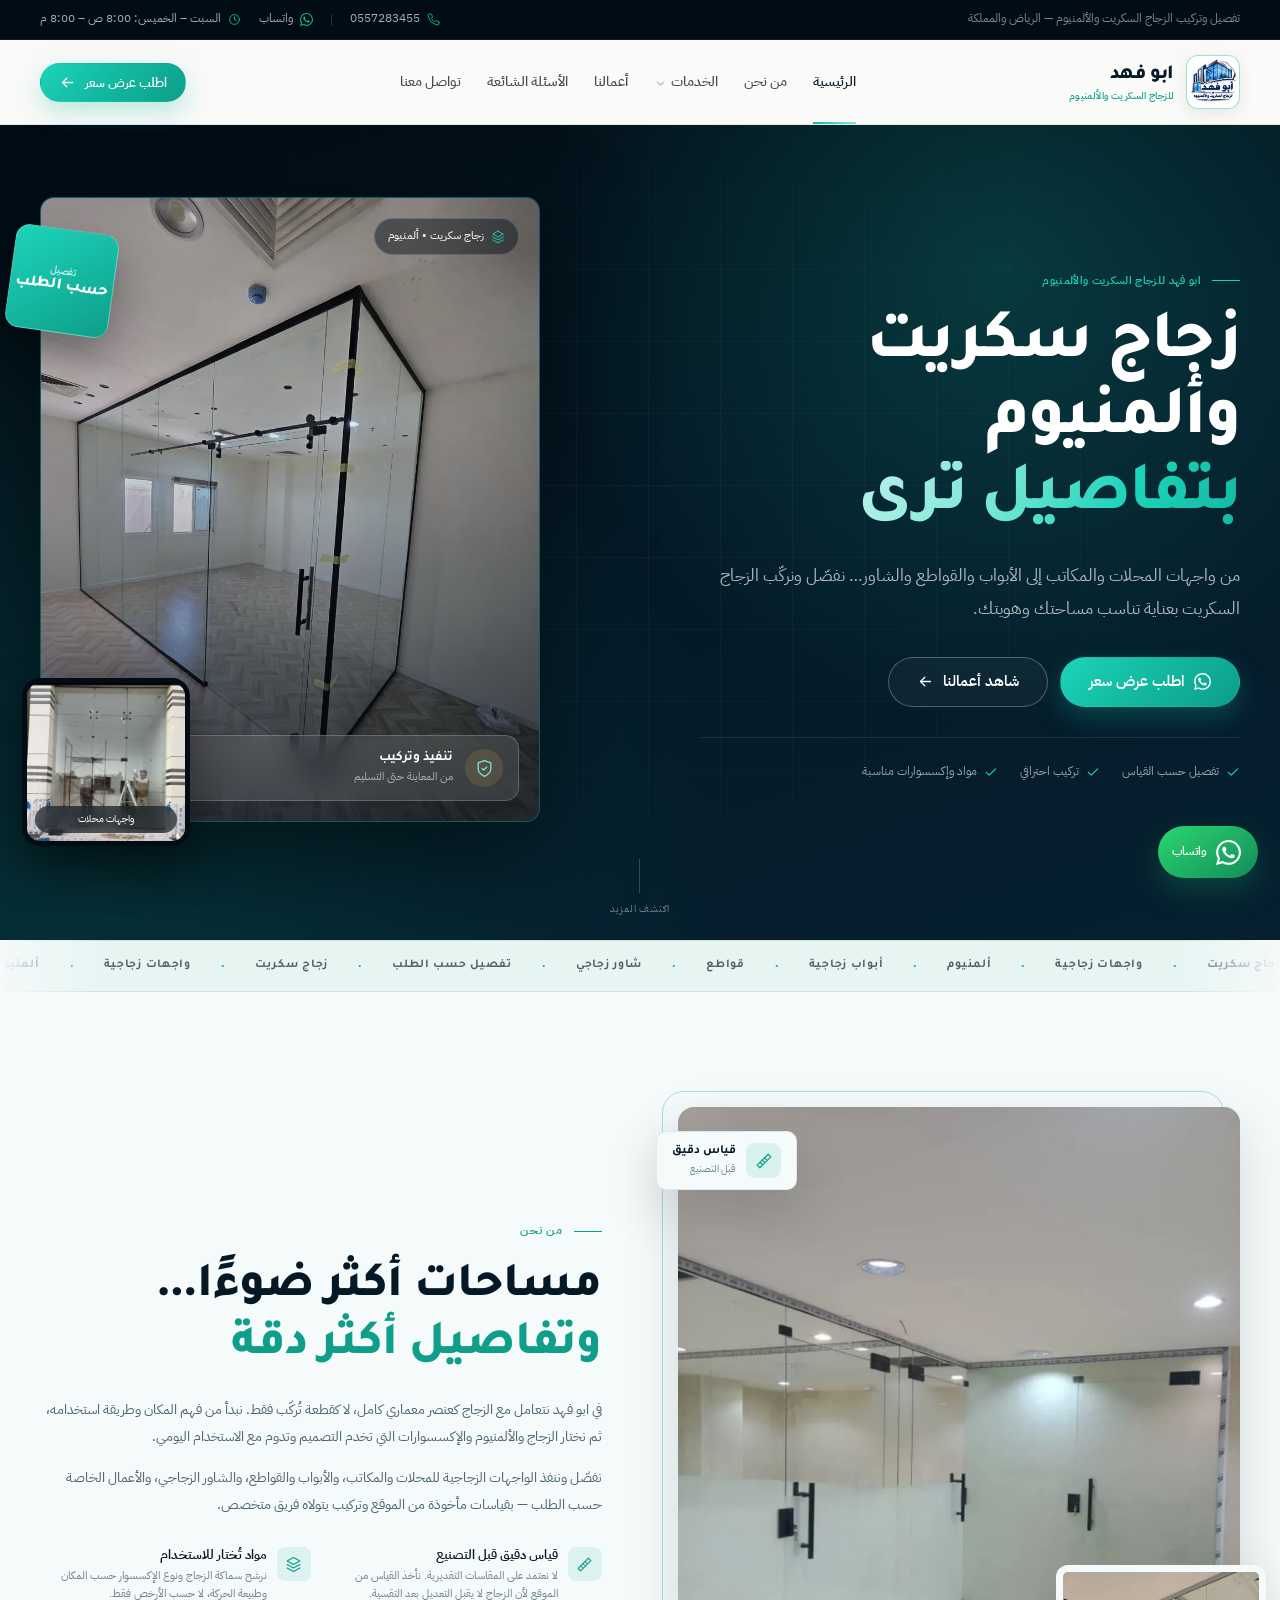
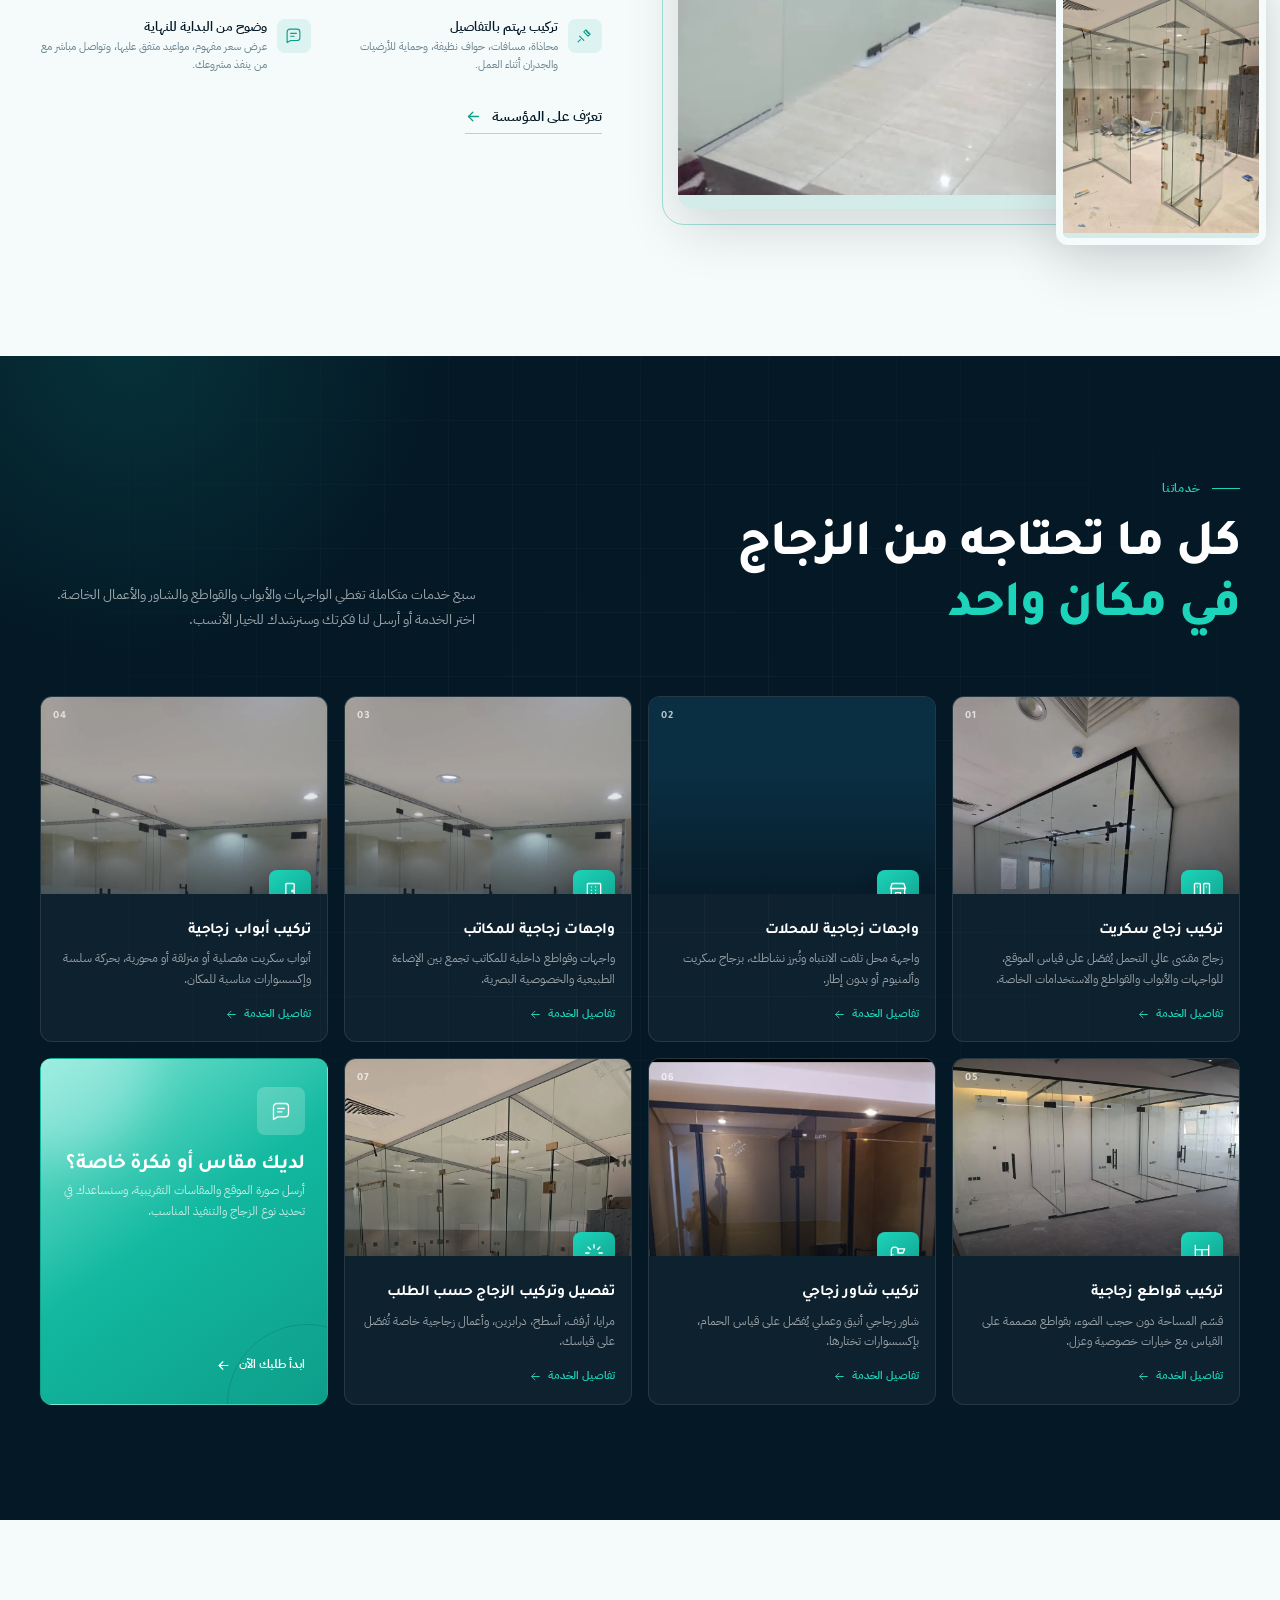
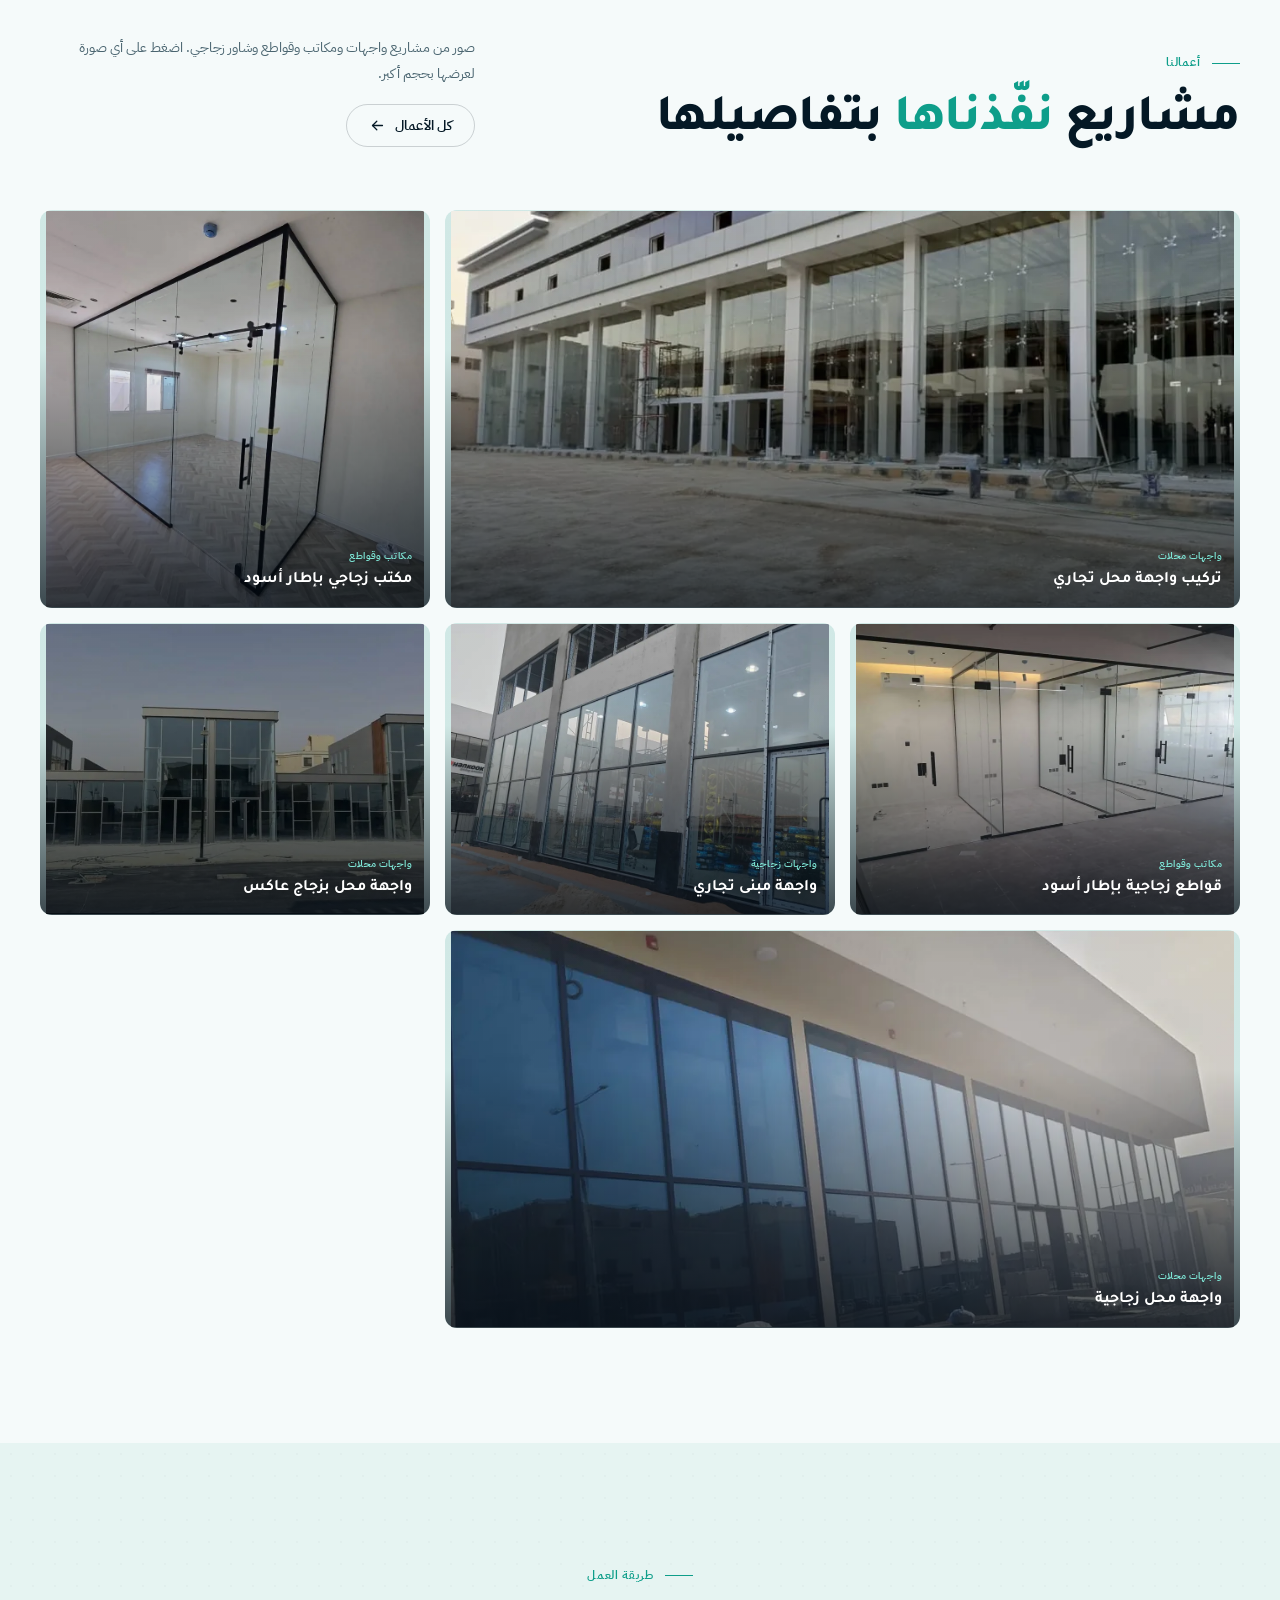
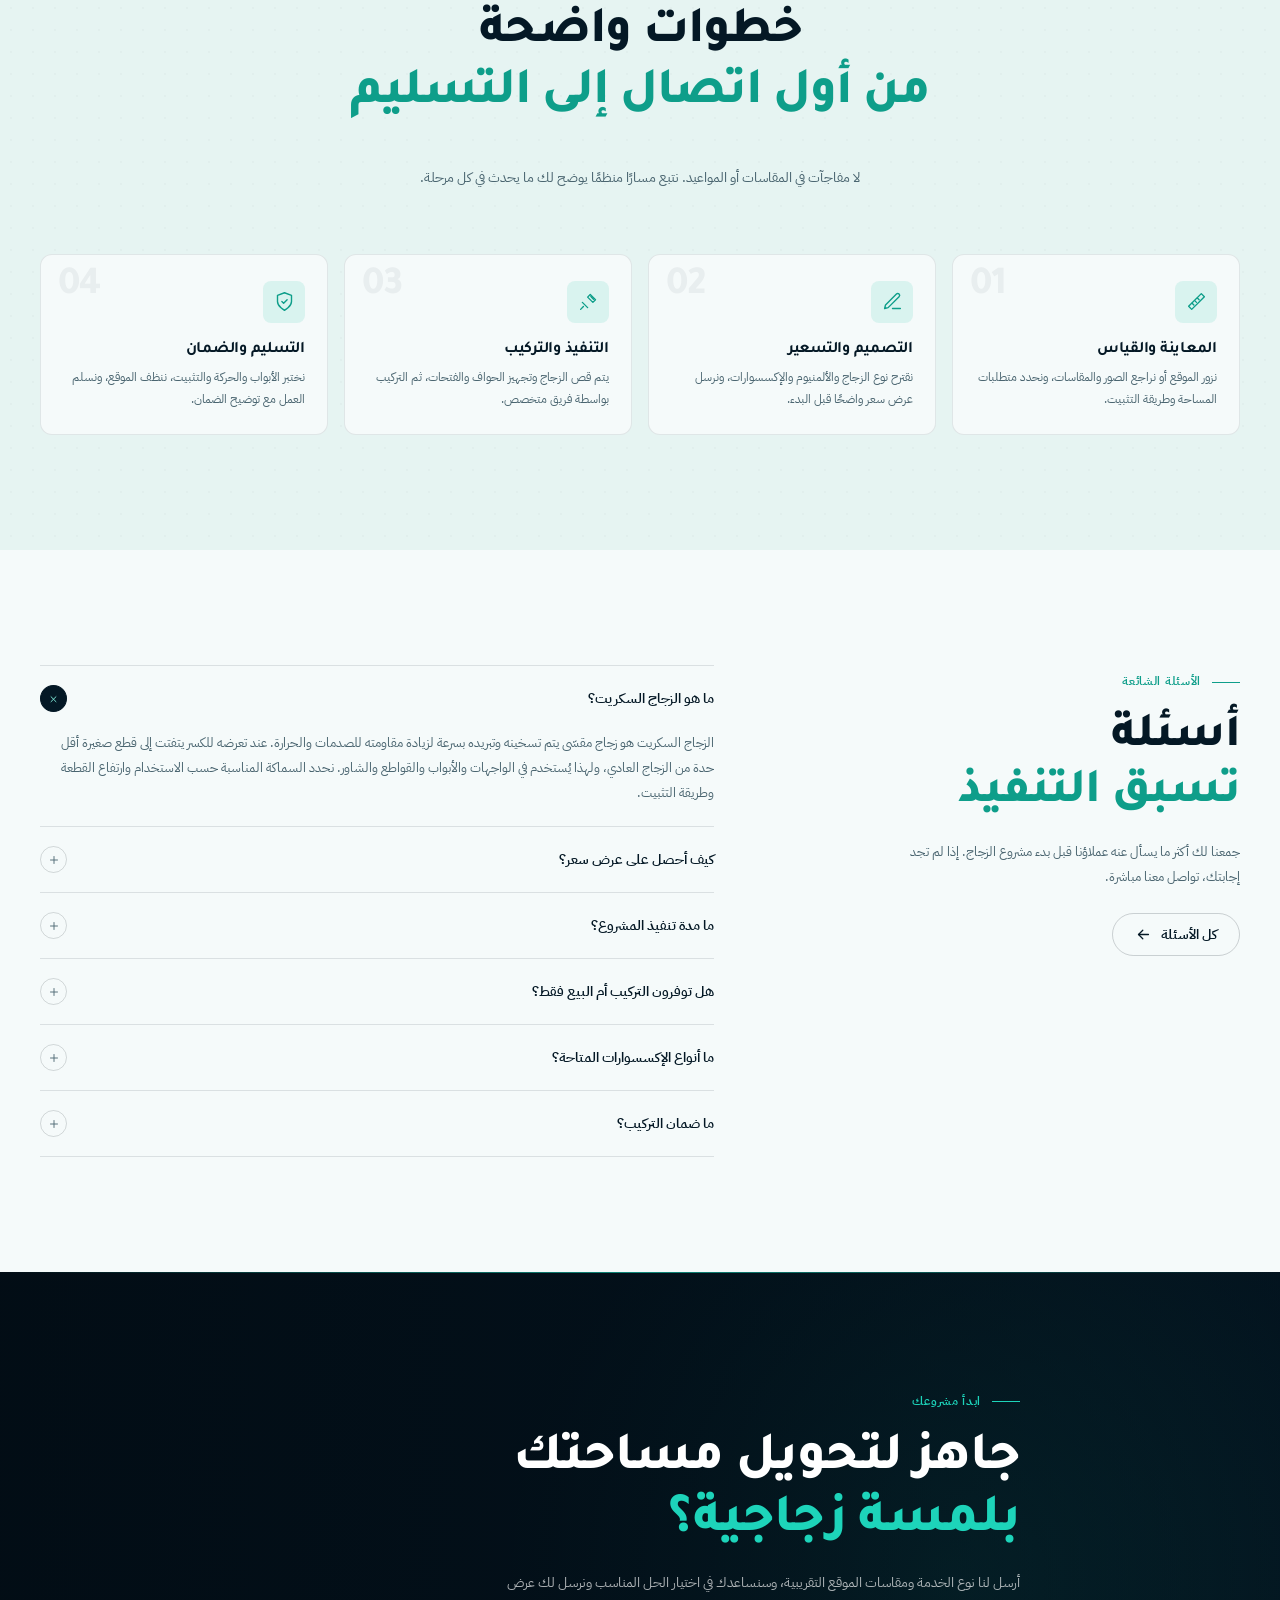
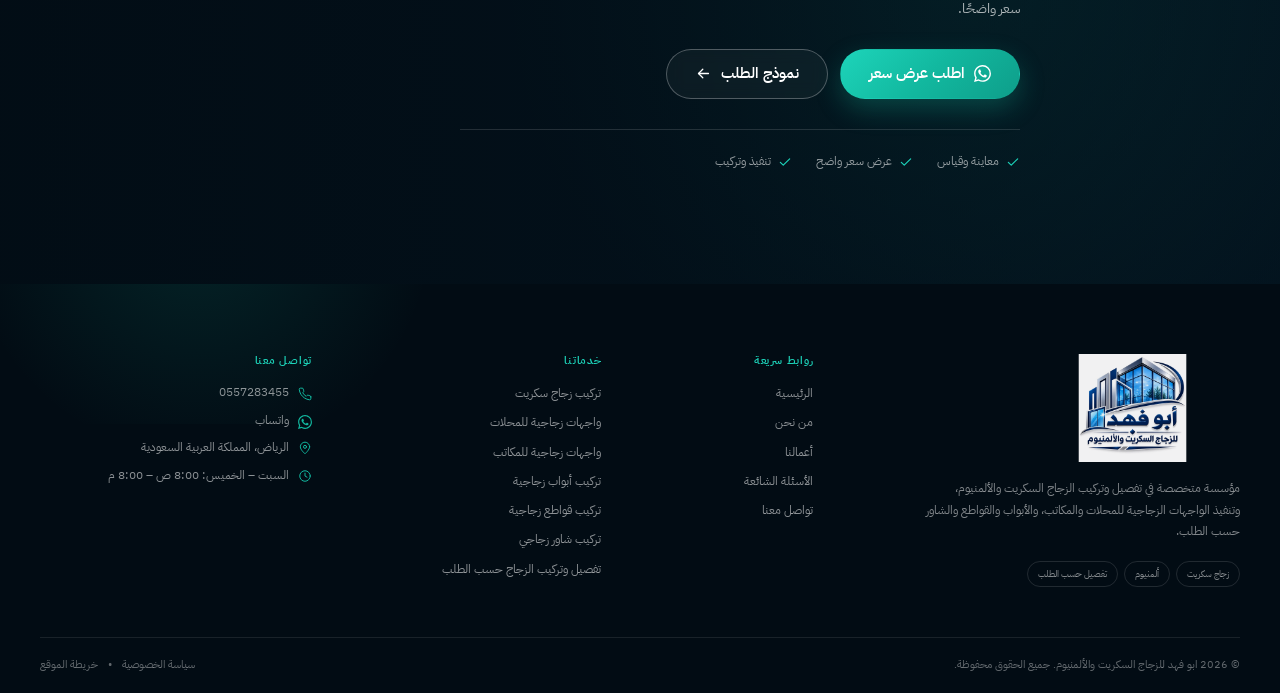
==== commit f788ad7b: "تحديث رقم الهاتف والواتساب الى 0557283455" ====
--- a/index.html
+++ b/index.html
@@ -38,20 +38,20 @@
 
   <script>document.documentElement.classList.add("js");</script>
   <link rel="stylesheet" href="/assets/css/styles.css">
-  <script type="application/ld+json">{"@context":"https://schema.org","@type":["LocalBusiness","HomeAndConstructionBusiness"],"@id":"https://reemalnufooth.com/#organization","name":"ابو فهد للزجاج السكريت والألمنيوم","alternateName":["ابو فهد","Abu Fahad Glass & Aluminium"],"url":"https://reemalnufooth.com","logo":"https://reemalnufooth.com/assets/brand/logo-schema.webp","image":["https://reemalnufooth.com/assets/images/og-cover.jpg","https://reemalnufooth.com/assets/images/office-black-frame.jpg"],"description":"مؤسسة متخصصة في تفصيل وتركيب الزجاج السكريت والألمنيوم، واجهات زجاجية للمحلات والمكاتب، أبواب وقواطع زجاجية، شاور زجاجي، وتنفيذ حسب الطلب.","telephone":"+966532379864","priceRange":"SAR","currenciesAccepted":"SAR","paymentAccepted":"نقدي، تحويل بنكي","address":{"@type":"PostalAddress","addressLocality":"الرياض","addressRegion":"منطقة الرياض","addressCountry":"SA"},"areaServed":[{"@type":"City","name":"الرياض"},{"@type":"Country","name":"المملكة العربية السعودية"}],"openingHoursSpecification":[{"@type":"OpeningHoursSpecification","dayOfWeek":["Saturday","Sunday","Monday","Tuesday","Wednesday","Thursday"],"opens":"08:00","closes":"20:00"}],"hasOfferCatalog":{"@type":"OfferCatalog","name":"خدمات الزجاج والألمنيوم","itemListElement":[{"@type":"Offer","itemOffered":{"@type":"Service","name":"تركيب زجاج سكريت","url":"https://reemalnufooth.com/services/glass-installation.html"}},{"@type":"Offer","itemOffered":{"@type":"Service","name":"واجهات زجاجية للمحلات","url":"https://reemalnufooth.com/services/shop-fronts.html"}},{"@type":"Offer","itemOffered":{"@type":"Service","name":"واجهات زجاجية للمكاتب","url":"https://reemalnufooth.com/services/office-facades.html"}},{"@type":"Offer","itemOffered":{"@type":"Service","name":"تركيب أبواب زجاجية","url":"https://reemalnufooth.com/services/glass-doors.html"}},{"@type":"Offer","itemOffered":{"@type":"Service","name":"تركيب قواطع زجاجية","url":"https://reemalnufooth.com/services/glass-partitions.html"}},{"@type":"Offer","itemOffered":{"@type":"Service","name":"تركيب شاور زجاجي","url":"https://reemalnufooth.com/services/shower-glass.html"}},{"@type":"Offer","itemOffered":{"@type":"Service","name":"تفصيل وتركيب الزجاج حسب الطلب","url":"https://reemalnufooth.com/services/custom-glass.html"}}]},"knowsAbout":["تركيب زجاج سكريت","واجهات زجاجية","ألمنيوم","قواطع زجاجية","أبواب زجاجية","شاور زجاجي"]}</script>
+  <script type="application/ld+json">{"@context":"https://schema.org","@type":["LocalBusiness","HomeAndConstructionBusiness"],"@id":"https://reemalnufooth.com/#organization","name":"ابو فهد للزجاج السكريت والألمنيوم","alternateName":["ابو فهد","Abu Fahad Glass & Aluminium"],"url":"https://reemalnufooth.com","logo":"https://reemalnufooth.com/assets/brand/logo-schema.webp","image":["https://reemalnufooth.com/assets/images/og-cover.jpg","https://reemalnufooth.com/assets/images/office-black-frame.jpg"],"description":"مؤسسة متخصصة في تفصيل وتركيب الزجاج السكريت والألمنيوم، واجهات زجاجية للمحلات والمكاتب، أبواب وقواطع زجاجية، شاور زجاجي، وتنفيذ حسب الطلب.","telephone":"+966557283455","priceRange":"SAR","currenciesAccepted":"SAR","paymentAccepted":"نقدي، تحويل بنكي","address":{"@type":"PostalAddress","addressLocality":"الرياض","addressRegion":"منطقة الرياض","addressCountry":"SA"},"areaServed":[{"@type":"City","name":"الرياض"},{"@type":"Country","name":"المملكة العربية السعودية"}],"openingHoursSpecification":[{"@type":"OpeningHoursSpecification","dayOfWeek":["Saturday","Sunday","Monday","Tuesday","Wednesday","Thursday"],"opens":"08:00","closes":"20:00"}],"hasOfferCatalog":{"@type":"OfferCatalog","name":"خدمات الزجاج والألمنيوم","itemListElement":[{"@type":"Offer","itemOffered":{"@type":"Service","name":"تركيب زجاج سكريت","url":"https://reemalnufooth.com/services/glass-installation.html"}},{"@type":"Offer","itemOffered":{"@type":"Service","name":"واجهات زجاجية للمحلات","url":"https://reemalnufooth.com/services/shop-fronts.html"}},{"@type":"Offer","itemOffered":{"@type":"Service","name":"واجهات زجاجية للمكاتب","url":"https://reemalnufooth.com/services/office-facades.html"}},{"@type":"Offer","itemOffered":{"@type":"Service","name":"تركيب أبواب زجاجية","url":"https://reemalnufooth.com/services/glass-doors.html"}},{"@type":"Offer","itemOffered":{"@type":"Service","name":"تركيب قواطع زجاجية","url":"https://reemalnufooth.com/services/glass-partitions.html"}},{"@type":"Offer","itemOffered":{"@type":"Service","name":"تركيب شاور زجاجي","url":"https://reemalnufooth.com/services/shower-glass.html"}},{"@type":"Offer","itemOffered":{"@type":"Service","name":"تفصيل وتركيب الزجاج حسب الطلب","url":"https://reemalnufooth.com/services/custom-glass.html"}}]},"knowsAbout":["تركيب زجاج سكريت","واجهات زجاجية","ألمنيوم","قواطع زجاجية","أبواب زجاجية","شاور زجاجي"]}</script>
 <script type="application/ld+json">{"@context":"https://schema.org","@type":"WebSite","@id":"https://reemalnufooth.com/#website","url":"https://reemalnufooth.com","name":"ابو فهد للزجاج السكريت والألمنيوم","inLanguage":"ar","publisher":{"@id":"https://reemalnufooth.com/#organization"}}</script>
 <script type="application/ld+json">{"@context":"https://schema.org","@type":"WebPage","@id":"https://reemalnufooth.com/#webpage","url":"https://reemalnufooth.com","name":"ابو فهد | زجاج سكريت وألمنيوم وواجهات زجاجية","isPartOf":{"@id":"https://reemalnufooth.com/#website"},"about":{"@id":"https://reemalnufooth.com/#organization"},"inLanguage":"ar"}</script>
 </head>
-<body data-whatsapp="966532379864">
+<body data-whatsapp="966557283455">
   <a class="skip-link" href="#main">تجاوز إلى المحتوى</a>
   <div class="scroll-progress" aria-hidden="true"><span></span></div>
 <div class="topbar">
     <div class="container topbar__inner">
       <p class="topbar__tag">تفصيل وتركيب الزجاج السكريت والألمنيوم — الرياض والمملكة</p>
       <div class="topbar__links">
-        <a href="tel:+966532379864"><svg viewBox="0 0 24 24" fill="none" stroke="currentColor" stroke-width="1.7" stroke-linecap="round" stroke-linejoin="round" aria-hidden="true"><path d="M22 16.92v3a2 2 0 0 1-2.18 2 19.79 19.79 0 0 1-8.63-3.07 19.5 19.5 0 0 1-6-6A19.79 19.79 0 0 1 2.12 4.18 2 2 0 0 1 4.11 2h3a2 2 0 0 1 2 1.72c.13.96.36 1.9.7 2.81a2 2 0 0 1-.45 2.11L8.09 9.91a16 16 0 0 0 6 6l1.27-1.27a2 2 0 0 1 2.11-.45c.91.34 1.85.57 2.81.7A2 2 0 0 1 22 16.92z"/></svg><span dir="ltr">+966 53 237 9864</span></a>
+        <a href="tel:+966557283455"><svg viewBox="0 0 24 24" fill="none" stroke="currentColor" stroke-width="1.7" stroke-linecap="round" stroke-linejoin="round" aria-hidden="true"><path d="M22 16.92v3a2 2 0 0 1-2.18 2 19.79 19.79 0 0 1-8.63-3.07 19.5 19.5 0 0 1-6-6A19.79 19.79 0 0 1 2.12 4.18 2 2 0 0 1 4.11 2h3a2 2 0 0 1 2 1.72c.13.96.36 1.9.7 2.81a2 2 0 0 1-.45 2.11L8.09 9.91a16 16 0 0 0 6 6l1.27-1.27a2 2 0 0 1 2.11-.45c.91.34 1.85.57 2.81.7A2 2 0 0 1 22 16.92z"/></svg><span dir="ltr">0557283455</span></a>
         <span class="topbar__sep" aria-hidden="true"></span>
-        <a href="https://wa.me/966532379864?text=%D8%A7%D9%84%D8%B3%D9%84%D8%A7%D9%85%20%D8%B9%D9%84%D9%8A%D9%83%D9%85%D8%8C%20%D8%A3%D8%B1%D8%BA%D8%A8%20%D8%A8%D8%A7%D9%84%D8%A7%D8%B3%D8%AA%D9%81%D8%B3%D8%A7%D8%B1%20%D8%B9%D9%86%20%D8%AE%D8%AF%D9%85%D8%A7%D8%AA%20%D9%85%D8%A4%D8%B3%D8%B3%D8%A9%20%D8%B1%D9%8A%D9%85%20%D8%A7%D9%84%D9%86%D9%81%D9%88%D8%B0%20%D9%84%D9%84%D8%B2%D8%AC%D8%A7%D8%AC%20%D8%A7%D9%84%D8%B3%D9%83%D8%B1%D9%8A%D8%AA%20%D9%88%D8%A7%D9%84%D8%A3%D9%84%D9%85%D9%86%D9%8A%D9%88%D9%85." target="_blank" rel="noopener"><svg viewBox="0 0 24 24" fill="currentColor" aria-hidden="true"><path d="M17.472 14.382c-.297-.149-1.758-.867-2.03-.967-.273-.099-.471-.148-.67.15-.197.297-.767.966-.94 1.164-.173.199-.347.223-.644.075-.297-.15-1.255-.463-2.39-1.475-.883-.788-1.48-1.761-1.653-2.059-.173-.297-.018-.458.13-.606.134-.133.298-.347.446-.52.149-.174.198-.298.298-.497.099-.198.05-.371-.025-.52-.075-.149-.669-1.612-.916-2.207-.242-.579-.487-.5-.669-.51-.173-.008-.371-.01-.57-.01-.198 0-.52.074-.792.372-.272.297-1.04 1.016-1.04 2.479 0 1.462 1.065 2.875 1.213 3.074.149.198 2.096 3.2 5.077 4.487.709.306 1.262.489 1.694.625.712.227 1.36.195 1.871.118.571-.085 1.758-.719 2.006-1.413.248-.694.248-1.289.173-1.413-.074-.124-.272-.198-.57-.347m-5.421 7.403h-.004a9.87 9.87 0 0 1-5.031-1.378l-.361-.214-3.741.982.998-3.648-.235-.374a9.86 9.86 0 0 1-1.51-5.26c.001-5.45 4.436-9.884 9.888-9.884 2.64 0 5.122 1.03 6.988 2.898a9.825 9.825 0 0 1 2.893 6.994c-.003 5.45-4.437 9.884-9.885 9.884m8.413-18.297A11.815 11.815 0 0 0 12.05 0C5.495 0 .16 5.335.157 11.892c0 2.096.547 4.142 1.588 5.945L.057 24l6.305-1.654a11.882 11.882 0 0 0 5.683 1.448h.005c6.554 0 11.89-5.335 11.893-11.893a11.821 11.821 0 0 0-3.48-8.413Z"/></svg><span>واتساب</span></a>
+        <a href="https://wa.me/966557283455?text=%D8%A7%D9%84%D8%B3%D9%84%D8%A7%D9%85%20%D8%B9%D9%84%D9%8A%D9%83%D9%85%D8%8C%20%D8%A3%D8%B1%D8%BA%D8%A8%20%D8%A8%D8%A7%D9%84%D8%A7%D8%B3%D8%AA%D9%81%D8%B3%D8%A7%D8%B1%20%D8%B9%D9%86%20%D8%AE%D8%AF%D9%85%D8%A7%D8%AA%20%D9%85%D8%A4%D8%B3%D8%B3%D8%A9%20%D8%B1%D9%8A%D9%85%20%D8%A7%D9%84%D9%86%D9%81%D9%88%D8%B0%20%D9%84%D9%84%D8%B2%D8%AC%D8%A7%D8%AC%20%D8%A7%D9%84%D8%B3%D9%83%D8%B1%D9%8A%D8%AA%20%D9%88%D8%A7%D9%84%D8%A3%D9%84%D9%85%D9%86%D9%8A%D9%88%D9%85." target="_blank" rel="noopener"><svg viewBox="0 0 24 24" fill="currentColor" aria-hidden="true"><path d="M17.472 14.382c-.297-.149-1.758-.867-2.03-.967-.273-.099-.471-.148-.67.15-.197.297-.767.966-.94 1.164-.173.199-.347.223-.644.075-.297-.15-1.255-.463-2.39-1.475-.883-.788-1.48-1.761-1.653-2.059-.173-.297-.018-.458.13-.606.134-.133.298-.347.446-.52.149-.174.198-.298.298-.497.099-.198.05-.371-.025-.52-.075-.149-.669-1.612-.916-2.207-.242-.579-.487-.5-.669-.51-.173-.008-.371-.01-.57-.01-.198 0-.52.074-.792.372-.272.297-1.04 1.016-1.04 2.479 0 1.462 1.065 2.875 1.213 3.074.149.198 2.096 3.2 5.077 4.487.709.306 1.262.489 1.694.625.712.227 1.36.195 1.871.118.571-.085 1.758-.719 2.006-1.413.248-.694.248-1.289.173-1.413-.074-.124-.272-.198-.57-.347m-5.421 7.403h-.004a9.87 9.87 0 0 1-5.031-1.378l-.361-.214-3.741.982.998-3.648-.235-.374a9.86 9.86 0 0 1-1.51-5.26c.001-5.45 4.436-9.884 9.888-9.884 2.64 0 5.122 1.03 6.988 2.898a9.825 9.825 0 0 1 2.893 6.994c-.003 5.45-4.437 9.884-9.885 9.884m8.413-18.297A11.815 11.815 0 0 0 12.05 0C5.495 0 .16 5.335.157 11.892c0 2.096.547 4.142 1.588 5.945L.057 24l6.305-1.654a11.882 11.882 0 0 0 5.683 1.448h.005c6.554 0 11.89-5.335 11.893-11.893a11.821 11.821 0 0 0-3.48-8.413Z"/></svg><span>واتساب</span></a>
         <span class="topbar__hours"><svg viewBox="0 0 24 24" fill="none" stroke="currentColor" stroke-width="1.7" stroke-linecap="round" stroke-linejoin="round" aria-hidden="true"><circle cx="12" cy="12" r="9"/><path d="M12 7v5l3.5 2"/></svg><span>السبت – الخميس: 8:00 ص – 8:00 م</span></span>
       </div>
     </div>
@@ -116,8 +116,8 @@
     <div class="mobile-nav__foot">
       <a class="btn btn--gold" href="/contact.html#quote">اطلب عرض سعر <svg viewBox="0 0 24 24" fill="none" stroke="currentColor" stroke-width="1.8" stroke-linecap="round" stroke-linejoin="round" aria-hidden="true"><path d="M19 12H5"/><path d="m11 18-6-6 6-6"/></svg></a>
       <div class="mobile-nav__contact">
-        <a href="tel:+966532379864"><svg viewBox="0 0 24 24" fill="none" stroke="currentColor" stroke-width="1.7" stroke-linecap="round" stroke-linejoin="round" aria-hidden="true"><path d="M22 16.92v3a2 2 0 0 1-2.18 2 19.79 19.79 0 0 1-8.63-3.07 19.5 19.5 0 0 1-6-6A19.79 19.79 0 0 1 2.12 4.18 2 2 0 0 1 4.11 2h3a2 2 0 0 1 2 1.72c.13.96.36 1.9.7 2.81a2 2 0 0 1-.45 2.11L8.09 9.91a16 16 0 0 0 6 6l1.27-1.27a2 2 0 0 1 2.11-.45c.91.34 1.85.57 2.81.7A2 2 0 0 1 22 16.92z"/></svg><span dir="ltr">+966 53 237 9864</span></a>
-        <a href="https://wa.me/966532379864?text=%D8%A7%D9%84%D8%B3%D9%84%D8%A7%D9%85%20%D8%B9%D9%84%D9%8A%D9%83%D9%85%D8%8C%20%D8%A3%D8%B1%D8%BA%D8%A8%20%D8%A8%D8%A7%D9%84%D8%A7%D8%B3%D8%AA%D9%81%D8%B3%D8%A7%D8%B1%20%D8%B9%D9%86%20%D8%AE%D8%AF%D9%85%D8%A7%D8%AA%20%D9%85%D8%A4%D8%B3%D8%B3%D8%A9%20%D8%B1%D9%8A%D9%85%20%D8%A7%D9%84%D9%86%D9%81%D9%88%D8%B0%20%D9%84%D9%84%D8%B2%D8%AC%D8%A7%D8%AC%20%D8%A7%D9%84%D8%B3%D9%83%D8%B1%D9%8A%D8%AA%20%D9%88%D8%A7%D9%84%D8%A3%D9%84%D9%85%D9%86%D9%8A%D9%88%D9%85." target="_blank" rel="noopener"><svg viewBox="0 0 24 24" fill="currentColor" aria-hidden="true"><path d="M17.472 14.382c-.297-.149-1.758-.867-2.03-.967-.273-.099-.471-.148-.67.15-.197.297-.767.966-.94 1.164-.173.199-.347.223-.644.075-.297-.15-1.255-.463-2.39-1.475-.883-.788-1.48-1.761-1.653-2.059-.173-.297-.018-.458.13-.606.134-.133.298-.347.446-.52.149-.174.198-.298.298-.497.099-.198.05-.371-.025-.52-.075-.149-.669-1.612-.916-2.207-.242-.579-.487-.5-.669-.51-.173-.008-.371-.01-.57-.01-.198 0-.52.074-.792.372-.272.297-1.04 1.016-1.04 2.479 0 1.462 1.065 2.875 1.213 3.074.149.198 2.096 3.2 5.077 4.487.709.306 1.262.489 1.694.625.712.227 1.36.195 1.871.118.571-.085 1.758-.719 2.006-1.413.248-.694.248-1.289.173-1.413-.074-.124-.272-.198-.57-.347m-5.421 7.403h-.004a9.87 9.87 0 0 1-5.031-1.378l-.361-.214-3.741.982.998-3.648-.235-.374a9.86 9.86 0 0 1-1.51-5.26c.001-5.45 4.436-9.884 9.888-9.884 2.64 0 5.122 1.03 6.988 2.898a9.825 9.825 0 0 1 2.893 6.994c-.003 5.45-4.437 9.884-9.885 9.884m8.413-18.297A11.815 11.815 0 0 0 12.05 0C5.495 0 .16 5.335.157 11.892c0 2.096.547 4.142 1.588 5.945L.057 24l6.305-1.654a11.882 11.882 0 0 0 5.683 1.448h.005c6.554 0 11.89-5.335 11.893-11.893a11.821 11.821 0 0 0-3.48-8.413Z"/></svg><span>واتساب</span></a>
+        <a href="tel:+966557283455"><svg viewBox="0 0 24 24" fill="none" stroke="currentColor" stroke-width="1.7" stroke-linecap="round" stroke-linejoin="round" aria-hidden="true"><path d="M22 16.92v3a2 2 0 0 1-2.18 2 19.79 19.79 0 0 1-8.63-3.07 19.5 19.5 0 0 1-6-6A19.79 19.79 0 0 1 2.12 4.18 2 2 0 0 1 4.11 2h3a2 2 0 0 1 2 1.72c.13.96.36 1.9.7 2.81a2 2 0 0 1-.45 2.11L8.09 9.91a16 16 0 0 0 6 6l1.27-1.27a2 2 0 0 1 2.11-.45c.91.34 1.85.57 2.81.7A2 2 0 0 1 22 16.92z"/></svg><span dir="ltr">0557283455</span></a>
+        <a href="https://wa.me/966557283455?text=%D8%A7%D9%84%D8%B3%D9%84%D8%A7%D9%85%20%D8%B9%D9%84%D9%8A%D9%83%D9%85%D8%8C%20%D8%A3%D8%B1%D8%BA%D8%A8%20%D8%A8%D8%A7%D9%84%D8%A7%D8%B3%D8%AA%D9%81%D8%B3%D8%A7%D8%B1%20%D8%B9%D9%86%20%D8%AE%D8%AF%D9%85%D8%A7%D8%AA%20%D9%85%D8%A4%D8%B3%D8%B3%D8%A9%20%D8%B1%D9%8A%D9%85%20%D8%A7%D9%84%D9%86%D9%81%D9%88%D8%B0%20%D9%84%D9%84%D8%B2%D8%AC%D8%A7%D8%AC%20%D8%A7%D9%84%D8%B3%D9%83%D8%B1%D9%8A%D8%AA%20%D9%88%D8%A7%D9%84%D8%A3%D9%84%D9%85%D9%86%D9%8A%D9%88%D9%85." target="_blank" rel="noopener"><svg viewBox="0 0 24 24" fill="currentColor" aria-hidden="true"><path d="M17.472 14.382c-.297-.149-1.758-.867-2.03-.967-.273-.099-.471-.148-.67.15-.197.297-.767.966-.94 1.164-.173.199-.347.223-.644.075-.297-.15-1.255-.463-2.39-1.475-.883-.788-1.48-1.761-1.653-2.059-.173-.297-.018-.458.13-.606.134-.133.298-.347.446-.52.149-.174.198-.298.298-.497.099-.198.05-.371-.025-.52-.075-.149-.669-1.612-.916-2.207-.242-.579-.487-.5-.669-.51-.173-.008-.371-.01-.57-.01-.198 0-.52.074-.792.372-.272.297-1.04 1.016-1.04 2.479 0 1.462 1.065 2.875 1.213 3.074.149.198 2.096 3.2 5.077 4.487.709.306 1.262.489 1.694.625.712.227 1.36.195 1.871.118.571-.085 1.758-.719 2.006-1.413.248-.694.248-1.289.173-1.413-.074-.124-.272-.198-.57-.347m-5.421 7.403h-.004a9.87 9.87 0 0 1-5.031-1.378l-.361-.214-3.741.982.998-3.648-.235-.374a9.86 9.86 0 0 1-1.51-5.26c.001-5.45 4.436-9.884 9.888-9.884 2.64 0 5.122 1.03 6.988 2.898a9.825 9.825 0 0 1 2.893 6.994c-.003 5.45-4.437 9.884-9.885 9.884m8.413-18.297A11.815 11.815 0 0 0 12.05 0C5.495 0 .16 5.335.157 11.892c0 2.096.547 4.142 1.588 5.945L.057 24l6.305-1.654a11.882 11.882 0 0 0 5.683 1.448h.005c6.554 0 11.89-5.335 11.893-11.893a11.821 11.821 0 0 0-3.48-8.413Z"/></svg><span>واتساب</span></a>
       </div>
     </div>
   </aside>
@@ -131,7 +131,7 @@
         <h1>زجاج سكريت وألمنيوم<br><em>بتفاصيل تُرى</em></h1>
         <p class="hero__lead">من واجهات المحلات والمكاتب إلى الأبواب والقواطع والشاور… نفصّل ونركّب الزجاج السكريت بعناية تناسب مساحتك وهويتك.</p>
         <div class="hero__actions">
-          <a class="btn btn--gold btn--lg" href="https://wa.me/966532379864?text=%D8%A7%D9%84%D8%B3%D9%84%D8%A7%D9%85%20%D8%B9%D9%84%D9%8A%D9%83%D9%85%D8%8C%20%D8%A3%D8%B1%D8%BA%D8%A8%20%D8%A8%D8%A7%D9%84%D8%A7%D8%B3%D8%AA%D9%81%D8%B3%D8%A7%D8%B1%20%D8%B9%D9%86%20%D8%AE%D8%AF%D9%85%D8%A7%D8%AA%20%D9%85%D8%A4%D8%B3%D8%B3%D8%A9%20%D8%B1%D9%8A%D9%85%20%D8%A7%D9%84%D9%86%D9%81%D9%88%D8%B0%20%D9%84%D9%84%D8%B2%D8%AC%D8%A7%D8%AC%20%D8%A7%D9%84%D8%B3%D9%83%D8%B1%D9%8A%D8%AA%20%D9%88%D8%A7%D9%84%D8%A3%D9%84%D9%85%D9%86%D9%8A%D9%88%D9%85." target="_blank" rel="noopener"><svg viewBox="0 0 24 24" fill="currentColor" aria-hidden="true"><path d="M17.472 14.382c-.297-.149-1.758-.867-2.03-.967-.273-.099-.471-.148-.67.15-.197.297-.767.966-.94 1.164-.173.199-.347.223-.644.075-.297-.15-1.255-.463-2.39-1.475-.883-.788-1.48-1.761-1.653-2.059-.173-.297-.018-.458.13-.606.134-.133.298-.347.446-.52.149-.174.198-.298.298-.497.099-.198.05-.371-.025-.52-.075-.149-.669-1.612-.916-2.207-.242-.579-.487-.5-.669-.51-.173-.008-.371-.01-.57-.01-.198 0-.52.074-.792.372-.272.297-1.04 1.016-1.04 2.479 0 1.462 1.065 2.875 1.213 3.074.149.198 2.096 3.2 5.077 4.487.709.306 1.262.489 1.694.625.712.227 1.36.195 1.871.118.571-.085 1.758-.719 2.006-1.413.248-.694.248-1.289.173-1.413-.074-.124-.272-.198-.57-.347m-5.421 7.403h-.004a9.87 9.87 0 0 1-5.031-1.378l-.361-.214-3.741.982.998-3.648-.235-.374a9.86 9.86 0 0 1-1.51-5.26c.001-5.45 4.436-9.884 9.888-9.884 2.64 0 5.122 1.03 6.988 2.898a9.825 9.825 0 0 1 2.893 6.994c-.003 5.45-4.437 9.884-9.885 9.884m8.413-18.297A11.815 11.815 0 0 0 12.05 0C5.495 0 .16 5.335.157 11.892c0 2.096.547 4.142 1.588 5.945L.057 24l6.305-1.654a11.882 11.882 0 0 0 5.683 1.448h.005c6.554 0 11.89-5.335 11.893-11.893a11.821 11.821 0 0 0-3.48-8.413Z"/></svg> اطلب عرض سعر</a>
+          <a class="btn btn--gold btn--lg" href="https://wa.me/966557283455?text=%D8%A7%D9%84%D8%B3%D9%84%D8%A7%D9%85%20%D8%B9%D9%84%D9%8A%D9%83%D9%85%D8%8C%20%D8%A3%D8%B1%D8%BA%D8%A8%20%D8%A8%D8%A7%D9%84%D8%A7%D8%B3%D8%AA%D9%81%D8%B3%D8%A7%D8%B1%20%D8%B9%D9%86%20%D8%AE%D8%AF%D9%85%D8%A7%D8%AA%20%D9%85%D8%A4%D8%B3%D8%B3%D8%A9%20%D8%B1%D9%8A%D9%85%20%D8%A7%D9%84%D9%86%D9%81%D9%88%D8%B0%20%D9%84%D9%84%D8%B2%D8%AC%D8%A7%D8%AC%20%D8%A7%D9%84%D8%B3%D9%83%D8%B1%D9%8A%D8%AA%20%D9%88%D8%A7%D9%84%D8%A3%D9%84%D9%85%D9%86%D9%8A%D9%88%D9%85." target="_blank" rel="noopener"><svg viewBox="0 0 24 24" fill="currentColor" aria-hidden="true"><path d="M17.472 14.382c-.297-.149-1.758-.867-2.03-.967-.273-.099-.471-.148-.67.15-.197.297-.767.966-.94 1.164-.173.199-.347.223-.644.075-.297-.15-1.255-.463-2.39-1.475-.883-.788-1.48-1.761-1.653-2.059-.173-.297-.018-.458.13-.606.134-.133.298-.347.446-.52.149-.174.198-.298.298-.497.099-.198.05-.371-.025-.52-.075-.149-.669-1.612-.916-2.207-.242-.579-.487-.5-.669-.51-.173-.008-.371-.01-.57-.01-.198 0-.52.074-.792.372-.272.297-1.04 1.016-1.04 2.479 0 1.462 1.065 2.875 1.213 3.074.149.198 2.096 3.2 5.077 4.487.709.306 1.262.489 1.694.625.712.227 1.36.195 1.871.118.571-.085 1.758-.719 2.006-1.413.248-.694.248-1.289.173-1.413-.074-.124-.272-.198-.57-.347m-5.421 7.403h-.004a9.87 9.87 0 0 1-5.031-1.378l-.361-.214-3.741.982.998-3.648-.235-.374a9.86 9.86 0 0 1-1.51-5.26c.001-5.45 4.436-9.884 9.888-9.884 2.64 0 5.122 1.03 6.988 2.898a9.825 9.825 0 0 1 2.893 6.994c-.003 5.45-4.437 9.884-9.885 9.884m8.413-18.297A11.815 11.815 0 0 0 12.05 0C5.495 0 .16 5.335.157 11.892c0 2.096.547 4.142 1.588 5.945L.057 24l6.305-1.654a11.882 11.882 0 0 0 5.683 1.448h.005c6.554 0 11.89-5.335 11.893-11.893a11.821 11.821 0 0 0-3.48-8.413Z"/></svg> اطلب عرض سعر</a>
           <a class="btn btn--ghost btn--lg" href="/projects.html">شاهد أعمالنا <svg viewBox="0 0 24 24" fill="none" stroke="currentColor" stroke-width="1.8" stroke-linecap="round" stroke-linejoin="round" aria-hidden="true"><path d="M19 12H5"/><path d="m11 18-6-6 6-6"/></svg></a>
         </div>
         <ul class="hero__points">
@@ -524,7 +524,7 @@
       <h2>جاهز لتحويل مساحتك <em>بلمسة زجاجية؟</em></h2>
       <p>أرسل لنا نوع الخدمة ومقاسات الموقع التقريبية، وسنساعدك في اختيار الحل المناسب ونرسل لك عرض سعر واضحًا.</p>
       <div class="cta-band__actions">
-        <a class="btn btn--gold btn--lg" href="https://wa.me/966532379864?text=%D8%A7%D9%84%D8%B3%D9%84%D8%A7%D9%85%20%D8%B9%D9%84%D9%8A%D9%83%D9%85%D8%8C%20%D8%A3%D8%B1%D8%BA%D8%A8%20%D8%A8%D8%A7%D9%84%D8%A7%D8%B3%D8%AA%D9%81%D8%B3%D8%A7%D8%B1%20%D8%B9%D9%86%20%D8%AE%D8%AF%D9%85%D8%A7%D8%AA%20%D9%85%D8%A4%D8%B3%D8%B3%D8%A9%20%D8%B1%D9%8A%D9%85%20%D8%A7%D9%84%D9%86%D9%81%D9%88%D8%B0%20%D9%84%D9%84%D8%B2%D8%AC%D8%A7%D8%AC%20%D8%A7%D9%84%D8%B3%D9%83%D8%B1%D9%8A%D8%AA%20%D9%88%D8%A7%D9%84%D8%A3%D9%84%D9%85%D9%86%D9%8A%D9%88%D9%85." target="_blank" rel="noopener"><svg viewBox="0 0 24 24" fill="currentColor" aria-hidden="true"><path d="M17.472 14.382c-.297-.149-1.758-.867-2.03-.967-.273-.099-.471-.148-.67.15-.197.297-.767.966-.94 1.164-.173.199-.347.223-.644.075-.297-.15-1.255-.463-2.39-1.475-.883-.788-1.48-1.761-1.653-2.059-.173-.297-.018-.458.13-.606.134-.133.298-.347.446-.52.149-.174.198-.298.298-.497.099-.198.05-.371-.025-.52-.075-.149-.669-1.612-.916-2.207-.242-.579-.487-.5-.669-.51-.173-.008-.371-.01-.57-.01-.198 0-.52.074-.792.372-.272.297-1.04 1.016-1.04 2.479 0 1.462 1.065 2.875 1.213 3.074.149.198 2.096 3.2 5.077 4.487.709.306 1.262.489 1.694.625.712.227 1.36.195 1.871.118.571-.085 1.758-.719 2.006-1.413.248-.694.248-1.289.173-1.413-.074-.124-.272-.198-.57-.347m-5.421 7.403h-.004a9.87 9.87 0 0 1-5.031-1.378l-.361-.214-3.741.982.998-3.648-.235-.374a9.86 9.86 0 0 1-1.51-5.26c.001-5.45 4.436-9.884 9.888-9.884 2.64 0 5.122 1.03 6.988 2.898a9.825 9.825 0 0 1 2.893 6.994c-.003 5.45-4.437 9.884-9.885 9.884m8.413-18.297A11.815 11.815 0 0 0 12.05 0C5.495 0 .16 5.335.157 11.892c0 2.096.547 4.142 1.588 5.945L.057 24l6.305-1.654a11.882 11.882 0 0 0 5.683 1.448h.005c6.554 0 11.89-5.335 11.893-11.893a11.821 11.821 0 0 0-3.48-8.413Z"/></svg> اطلب عرض سعر</a>
+        <a class="btn btn--gold btn--lg" href="https://wa.me/966557283455?text=%D8%A7%D9%84%D8%B3%D9%84%D8%A7%D9%85%20%D8%B9%D9%84%D9%8A%D9%83%D9%85%D8%8C%20%D8%A3%D8%B1%D8%BA%D8%A8%20%D8%A8%D8%A7%D9%84%D8%A7%D8%B3%D8%AA%D9%81%D8%B3%D8%A7%D8%B1%20%D8%B9%D9%86%20%D8%AE%D8%AF%D9%85%D8%A7%D8%AA%20%D9%85%D8%A4%D8%B3%D8%B3%D8%A9%20%D8%B1%D9%8A%D9%85%20%D8%A7%D9%84%D9%86%D9%81%D9%88%D8%B0%20%D9%84%D9%84%D8%B2%D8%AC%D8%A7%D8%AC%20%D8%A7%D9%84%D8%B3%D9%83%D8%B1%D9%8A%D8%AA%20%D9%88%D8%A7%D9%84%D8%A3%D9%84%D9%85%D9%86%D9%8A%D9%88%D9%85." target="_blank" rel="noopener"><svg viewBox="0 0 24 24" fill="currentColor" aria-hidden="true"><path d="M17.472 14.382c-.297-.149-1.758-.867-2.03-.967-.273-.099-.471-.148-.67.15-.197.297-.767.966-.94 1.164-.173.199-.347.223-.644.075-.297-.15-1.255-.463-2.39-1.475-.883-.788-1.48-1.761-1.653-2.059-.173-.297-.018-.458.13-.606.134-.133.298-.347.446-.52.149-.174.198-.298.298-.497.099-.198.05-.371-.025-.52-.075-.149-.669-1.612-.916-2.207-.242-.579-.487-.5-.669-.51-.173-.008-.371-.01-.57-.01-.198 0-.52.074-.792.372-.272.297-1.04 1.016-1.04 2.479 0 1.462 1.065 2.875 1.213 3.074.149.198 2.096 3.2 5.077 4.487.709.306 1.262.489 1.694.625.712.227 1.36.195 1.871.118.571-.085 1.758-.719 2.006-1.413.248-.694.248-1.289.173-1.413-.074-.124-.272-.198-.57-.347m-5.421 7.403h-.004a9.87 9.87 0 0 1-5.031-1.378l-.361-.214-3.741.982.998-3.648-.235-.374a9.86 9.86 0 0 1-1.51-5.26c.001-5.45 4.436-9.884 9.888-9.884 2.64 0 5.122 1.03 6.988 2.898a9.825 9.825 0 0 1 2.893 6.994c-.003 5.45-4.437 9.884-9.885 9.884m8.413-18.297A11.815 11.815 0 0 0 12.05 0C5.495 0 .16 5.335.157 11.892c0 2.096.547 4.142 1.588 5.945L.057 24l6.305-1.654a11.882 11.882 0 0 0 5.683 1.448h.005c6.554 0 11.89-5.335 11.893-11.893a11.821 11.821 0 0 0-3.48-8.413Z"/></svg> اطلب عرض سعر</a>
         <a class="btn btn--ghost btn--lg" href="/contact.html#quote">نموذج الطلب <svg viewBox="0 0 24 24" fill="none" stroke="currentColor" stroke-width="1.8" stroke-linecap="round" stroke-linejoin="round" aria-hidden="true"><path d="M19 12H5"/><path d="m11 18-6-6 6-6"/></svg></a>
       </div>
       <div class="cta-band__points">
@@ -555,8 +555,8 @@
         <div class="footer__col footer__contact">
           <h3>تواصل معنا</h3>
           <ul>
-            <li><a href="tel:+966532379864"><svg viewBox="0 0 24 24" fill="none" stroke="currentColor" stroke-width="1.7" stroke-linecap="round" stroke-linejoin="round" aria-hidden="true"><path d="M22 16.92v3a2 2 0 0 1-2.18 2 19.79 19.79 0 0 1-8.63-3.07 19.5 19.5 0 0 1-6-6A19.79 19.79 0 0 1 2.12 4.18 2 2 0 0 1 4.11 2h3a2 2 0 0 1 2 1.72c.13.96.36 1.9.7 2.81a2 2 0 0 1-.45 2.11L8.09 9.91a16 16 0 0 0 6 6l1.27-1.27a2 2 0 0 1 2.11-.45c.91.34 1.85.57 2.81.7A2 2 0 0 1 22 16.92z"/></svg><span dir="ltr">+966 53 237 9864</span></a></li>
-            <li><a href="https://wa.me/966532379864?text=%D8%A7%D9%84%D8%B3%D9%84%D8%A7%D9%85%20%D8%B9%D9%84%D9%8A%D9%83%D9%85%D8%8C%20%D8%A3%D8%B1%D8%BA%D8%A8%20%D8%A8%D8%A7%D9%84%D8%A7%D8%B3%D8%AA%D9%81%D8%B3%D8%A7%D8%B1%20%D8%B9%D9%86%20%D8%AE%D8%AF%D9%85%D8%A7%D8%AA%20%D9%85%D8%A4%D8%B3%D8%B3%D8%A9%20%D8%B1%D9%8A%D9%85%20%D8%A7%D9%84%D9%86%D9%81%D9%88%D8%B0%20%D9%84%D9%84%D8%B2%D8%AC%D8%A7%D8%AC%20%D8%A7%D9%84%D8%B3%D9%83%D8%B1%D9%8A%D8%AA%20%D9%88%D8%A7%D9%84%D8%A3%D9%84%D9%85%D9%86%D9%8A%D9%88%D9%85."><svg viewBox="0 0 24 24" fill="currentColor" aria-hidden="true"><path d="M17.472 14.382c-.297-.149-1.758-.867-2.03-.967-.273-.099-.471-.148-.67.15-.197.297-.767.966-.94 1.164-.173.199-.347.223-.644.075-.297-.15-1.255-.463-2.39-1.475-.883-.788-1.48-1.761-1.653-2.059-.173-.297-.018-.458.13-.606.134-.133.298-.347.446-.52.149-.174.198-.298.298-.497.099-.198.05-.371-.025-.52-.075-.149-.669-1.612-.916-2.207-.242-.579-.487-.5-.669-.51-.173-.008-.371-.01-.57-.01-.198 0-.52.074-.792.372-.272.297-1.04 1.016-1.04 2.479 0 1.462 1.065 2.875 1.213 3.074.149.198 2.096 3.2 5.077 4.487.709.306 1.262.489 1.694.625.712.227 1.36.195 1.871.118.571-.085 1.758-.719 2.006-1.413.248-.694.248-1.289.173-1.413-.074-.124-.272-.198-.57-.347m-5.421 7.403h-.004a9.87 9.87 0 0 1-5.031-1.378l-.361-.214-3.741.982.998-3.648-.235-.374a9.86 9.86 0 0 1-1.51-5.26c.001-5.45 4.436-9.884 9.888-9.884 2.64 0 5.122 1.03 6.988 2.898a9.825 9.825 0 0 1 2.893 6.994c-.003 5.45-4.437 9.884-9.885 9.884m8.413-18.297A11.815 11.815 0 0 0 12.05 0C5.495 0 .16 5.335.157 11.892c0 2.096.547 4.142 1.588 5.945L.057 24l6.305-1.654a11.882 11.882 0 0 0 5.683 1.448h.005c6.554 0 11.89-5.335 11.893-11.893a11.821 11.821 0 0 0-3.48-8.413Z"/></svg><span>واتساب</span></a></li>
+            <li><a href="tel:+966557283455"><svg viewBox="0 0 24 24" fill="none" stroke="currentColor" stroke-width="1.7" stroke-linecap="round" stroke-linejoin="round" aria-hidden="true"><path d="M22 16.92v3a2 2 0 0 1-2.18 2 19.79 19.79 0 0 1-8.63-3.07 19.5 19.5 0 0 1-6-6A19.79 19.79 0 0 1 2.12 4.18 2 2 0 0 1 4.11 2h3a2 2 0 0 1 2 1.72c.13.96.36 1.9.7 2.81a2 2 0 0 1-.45 2.11L8.09 9.91a16 16 0 0 0 6 6l1.27-1.27a2 2 0 0 1 2.11-.45c.91.34 1.85.57 2.81.7A2 2 0 0 1 22 16.92z"/></svg><span dir="ltr">0557283455</span></a></li>
+            <li><a href="https://wa.me/966557283455?text=%D8%A7%D9%84%D8%B3%D9%84%D8%A7%D9%85%20%D8%B9%D9%84%D9%8A%D9%83%D9%85%D8%8C%20%D8%A3%D8%B1%D8%BA%D8%A8%20%D8%A8%D8%A7%D9%84%D8%A7%D8%B3%D8%AA%D9%81%D8%B3%D8%A7%D8%B1%20%D8%B9%D9%86%20%D8%AE%D8%AF%D9%85%D8%A7%D8%AA%20%D9%85%D8%A4%D8%B3%D8%B3%D8%A9%20%D8%B1%D9%8A%D9%85%20%D8%A7%D9%84%D9%86%D9%81%D9%88%D8%B0%20%D9%84%D9%84%D8%B2%D8%AC%D8%A7%D8%AC%20%D8%A7%D9%84%D8%B3%D9%83%D8%B1%D9%8A%D8%AA%20%D9%88%D8%A7%D9%84%D8%A3%D9%84%D9%85%D9%86%D9%8A%D9%88%D9%85."><svg viewBox="0 0 24 24" fill="currentColor" aria-hidden="true"><path d="M17.472 14.382c-.297-.149-1.758-.867-2.03-.967-.273-.099-.471-.148-.67.15-.197.297-.767.966-.94 1.164-.173.199-.347.223-.644.075-.297-.15-1.255-.463-2.39-1.475-.883-.788-1.48-1.761-1.653-2.059-.173-.297-.018-.458.13-.606.134-.133.298-.347.446-.52.149-.174.198-.298.298-.497.099-.198.05-.371-.025-.52-.075-.149-.669-1.612-.916-2.207-.242-.579-.487-.5-.669-.51-.173-.008-.371-.01-.57-.01-.198 0-.52.074-.792.372-.272.297-1.04 1.016-1.04 2.479 0 1.462 1.065 2.875 1.213 3.074.149.198 2.096 3.2 5.077 4.487.709.306 1.262.489 1.694.625.712.227 1.36.195 1.871.118.571-.085 1.758-.719 2.006-1.413.248-.694.248-1.289.173-1.413-.074-.124-.272-.198-.57-.347m-5.421 7.403h-.004a9.87 9.87 0 0 1-5.031-1.378l-.361-.214-3.741.982.998-3.648-.235-.374a9.86 9.86 0 0 1-1.51-5.26c.001-5.45 4.436-9.884 9.888-9.884 2.64 0 5.122 1.03 6.988 2.898a9.825 9.825 0 0 1 2.893 6.994c-.003 5.45-4.437 9.884-9.885 9.884m8.413-18.297A11.815 11.815 0 0 0 12.05 0C5.495 0 .16 5.335.157 11.892c0 2.096.547 4.142 1.588 5.945L.057 24l6.305-1.654a11.882 11.882 0 0 0 5.683 1.448h.005c6.554 0 11.89-5.335 11.893-11.893a11.821 11.821 0 0 0-3.48-8.413Z"/></svg><span>واتساب</span></a></li>
             <li><svg viewBox="0 0 24 24" fill="none" stroke="currentColor" stroke-width="1.7" stroke-linecap="round" stroke-linejoin="round" aria-hidden="true"><path d="M20 10c0 5-8 12-8 12S4 15 4 10a8 8 0 1 1 16 0Z"/><circle cx="12" cy="10" r="2.6"/></svg><span>الرياض، المملكة العربية السعودية</span></li>
             <li><svg viewBox="0 0 24 24" fill="none" stroke="currentColor" stroke-width="1.7" stroke-linecap="round" stroke-linejoin="round" aria-hidden="true"><circle cx="12" cy="12" r="9"/><path d="M12 7v5l3.5 2"/></svg><span>السبت – الخميس: 8:00 ص – 8:00 م</span></li>
           </ul>
@@ -572,13 +572,13 @@
       </div>
     </div>
   </footer>
-<a class="wa-float" href="https://wa.me/966532379864?text=%D8%A7%D9%84%D8%B3%D9%84%D8%A7%D9%85%20%D8%B9%D9%84%D9%8A%D9%83%D9%85%D8%8C%20%D8%A3%D8%B1%D8%BA%D8%A8%20%D8%A8%D8%A7%D9%84%D8%A7%D8%B3%D8%AA%D9%81%D8%B3%D8%A7%D8%B1%20%D8%B9%D9%86%20%D8%AE%D8%AF%D9%85%D8%A7%D8%AA%20%D9%85%D8%A4%D8%B3%D8%B3%D8%A9%20%D8%B1%D9%8A%D9%85%20%D8%A7%D9%84%D9%86%D9%81%D9%88%D8%B0%20%D9%84%D9%84%D8%B2%D8%AC%D8%A7%D8%AC%20%D8%A7%D9%84%D8%B3%D9%83%D8%B1%D9%8A%D8%AA%20%D9%88%D8%A7%D9%84%D8%A3%D9%84%D9%85%D9%86%D9%8A%D9%88%D9%85." target="_blank" rel="noopener" aria-label="تواصل معنا عبر واتساب">
+<a class="wa-float" href="https://wa.me/966557283455?text=%D8%A7%D9%84%D8%B3%D9%84%D8%A7%D9%85%20%D8%B9%D9%84%D9%8A%D9%83%D9%85%D8%8C%20%D8%A3%D8%B1%D8%BA%D8%A8%20%D8%A8%D8%A7%D9%84%D8%A7%D8%B3%D8%AA%D9%81%D8%B3%D8%A7%D8%B1%20%D8%B9%D9%86%20%D8%AE%D8%AF%D9%85%D8%A7%D8%AA%20%D9%85%D8%A4%D8%B3%D8%B3%D8%A9%20%D8%B1%D9%8A%D9%85%20%D8%A7%D9%84%D9%86%D9%81%D9%88%D8%B0%20%D9%84%D9%84%D8%B2%D8%AC%D8%A7%D8%AC%20%D8%A7%D9%84%D8%B3%D9%83%D8%B1%D9%8A%D8%AA%20%D9%88%D8%A7%D9%84%D8%A3%D9%84%D9%85%D9%86%D9%8A%D9%88%D9%85." target="_blank" rel="noopener" aria-label="تواصل معنا عبر واتساب">
     <svg viewBox="0 0 24 24" fill="currentColor" aria-hidden="true"><path d="M17.472 14.382c-.297-.149-1.758-.867-2.03-.967-.273-.099-.471-.148-.67.15-.197.297-.767.966-.94 1.164-.173.199-.347.223-.644.075-.297-.15-1.255-.463-2.39-1.475-.883-.788-1.48-1.761-1.653-2.059-.173-.297-.018-.458.13-.606.134-.133.298-.347.446-.52.149-.174.198-.298.298-.497.099-.198.05-.371-.025-.52-.075-.149-.669-1.612-.916-2.207-.242-.579-.487-.5-.669-.51-.173-.008-.371-.01-.57-.01-.198 0-.52.074-.792.372-.272.297-1.04 1.016-1.04 2.479 0 1.462 1.065 2.875 1.213 3.074.149.198 2.096 3.2 5.077 4.487.709.306 1.262.489 1.694.625.712.227 1.36.195 1.871.118.571-.085 1.758-.719 2.006-1.413.248-.694.248-1.289.173-1.413-.074-.124-.272-.198-.57-.347m-5.421 7.403h-.004a9.87 9.87 0 0 1-5.031-1.378l-.361-.214-3.741.982.998-3.648-.235-.374a9.86 9.86 0 0 1-1.51-5.26c.001-5.45 4.436-9.884 9.888-9.884 2.64 0 5.122 1.03 6.988 2.898a9.825 9.825 0 0 1 2.893 6.994c-.003 5.45-4.437 9.884-9.885 9.884m8.413-18.297A11.815 11.815 0 0 0 12.05 0C5.495 0 .16 5.335.157 11.892c0 2.096.547 4.142 1.588 5.945L.057 24l6.305-1.654a11.882 11.882 0 0 0 5.683 1.448h.005c6.554 0 11.89-5.335 11.893-11.893a11.821 11.821 0 0 0-3.48-8.413Z"/></svg><span class="wa-float__label">واتساب</span>
   </a>
   <button class="to-top" type="button" aria-label="العودة إلى أعلى الصفحة"><svg viewBox="0 0 24 24" fill="none" stroke="currentColor" stroke-width="1.8" stroke-linecap="round" stroke-linejoin="round" aria-hidden="true"><path d="M12 19V5"/><path d="m6 11 6-6 6 6"/></svg></button>
   <div class="mobile-bar" aria-label="تواصل سريع">
-    <a href="tel:+966532379864"><svg viewBox="0 0 24 24" fill="none" stroke="currentColor" stroke-width="1.7" stroke-linecap="round" stroke-linejoin="round" aria-hidden="true"><path d="M22 16.92v3a2 2 0 0 1-2.18 2 19.79 19.79 0 0 1-8.63-3.07 19.5 19.5 0 0 1-6-6A19.79 19.79 0 0 1 2.12 4.18 2 2 0 0 1 4.11 2h3a2 2 0 0 1 2 1.72c.13.96.36 1.9.7 2.81a2 2 0 0 1-.45 2.11L8.09 9.91a16 16 0 0 0 6 6l1.27-1.27a2 2 0 0 1 2.11-.45c.91.34 1.85.57 2.81.7A2 2 0 0 1 22 16.92z"/></svg><span>اتصل بنا</span></a>
-    <a class="mobile-bar__wa" href="https://wa.me/966532379864?text=%D8%A7%D9%84%D8%B3%D9%84%D8%A7%D9%85%20%D8%B9%D9%84%D9%8A%D9%83%D9%85%D8%8C%20%D8%A3%D8%B1%D8%BA%D8%A8%20%D8%A8%D8%A7%D9%84%D8%A7%D8%B3%D8%AA%D9%81%D8%B3%D8%A7%D8%B1%20%D8%B9%D9%86%20%D8%AE%D8%AF%D9%85%D8%A7%D8%AA%20%D9%85%D8%A4%D8%B3%D8%B3%D8%A9%20%D8%B1%D9%8A%D9%85%20%D8%A7%D9%84%D9%86%D9%81%D9%88%D8%B0%20%D9%84%D9%84%D8%B2%D8%AC%D8%A7%D8%AC%20%D8%A7%D9%84%D8%B3%D9%83%D8%B1%D9%8A%D8%AA%20%D9%88%D8%A7%D9%84%D8%A3%D9%84%D9%85%D9%86%D9%8A%D9%88%D9%85." target="_blank" rel="noopener"><svg viewBox="0 0 24 24" fill="currentColor" aria-hidden="true"><path d="M17.472 14.382c-.297-.149-1.758-.867-2.03-.967-.273-.099-.471-.148-.67.15-.197.297-.767.966-.94 1.164-.173.199-.347.223-.644.075-.297-.15-1.255-.463-2.39-1.475-.883-.788-1.48-1.761-1.653-2.059-.173-.297-.018-.458.13-.606.134-.133.298-.347.446-.52.149-.174.198-.298.298-.497.099-.198.05-.371-.025-.52-.075-.149-.669-1.612-.916-2.207-.242-.579-.487-.5-.669-.51-.173-.008-.371-.01-.57-.01-.198 0-.52.074-.792.372-.272.297-1.04 1.016-1.04 2.479 0 1.462 1.065 2.875 1.213 3.074.149.198 2.096 3.2 5.077 4.487.709.306 1.262.489 1.694.625.712.227 1.36.195 1.871.118.571-.085 1.758-.719 2.006-1.413.248-.694.248-1.289.173-1.413-.074-.124-.272-.198-.57-.347m-5.421 7.403h-.004a9.87 9.87 0 0 1-5.031-1.378l-.361-.214-3.741.982.998-3.648-.235-.374a9.86 9.86 0 0 1-1.51-5.26c.001-5.45 4.436-9.884 9.888-9.884 2.64 0 5.122 1.03 6.988 2.898a9.825 9.825 0 0 1 2.893 6.994c-.003 5.45-4.437 9.884-9.885 9.884m8.413-18.297A11.815 11.815 0 0 0 12.05 0C5.495 0 .16 5.335.157 11.892c0 2.096.547 4.142 1.588 5.945L.057 24l6.305-1.654a11.882 11.882 0 0 0 5.683 1.448h.005c6.554 0 11.89-5.335 11.893-11.893a11.821 11.821 0 0 0-3.48-8.413Z"/></svg><span>واتساب</span></a>
+    <a href="tel:+966557283455"><svg viewBox="0 0 24 24" fill="none" stroke="currentColor" stroke-width="1.7" stroke-linecap="round" stroke-linejoin="round" aria-hidden="true"><path d="M22 16.92v3a2 2 0 0 1-2.18 2 19.79 19.79 0 0 1-8.63-3.07 19.5 19.5 0 0 1-6-6A19.79 19.79 0 0 1 2.12 4.18 2 2 0 0 1 4.11 2h3a2 2 0 0 1 2 1.72c.13.96.36 1.9.7 2.81a2 2 0 0 1-.45 2.11L8.09 9.91a16 16 0 0 0 6 6l1.27-1.27a2 2 0 0 1 2.11-.45c.91.34 1.85.57 2.81.7A2 2 0 0 1 22 16.92z"/></svg><span>اتصل بنا</span></a>
+    <a class="mobile-bar__wa" href="https://wa.me/966557283455?text=%D8%A7%D9%84%D8%B3%D9%84%D8%A7%D9%85%20%D8%B9%D9%84%D9%8A%D9%83%D9%85%D8%8C%20%D8%A3%D8%B1%D8%BA%D8%A8%20%D8%A8%D8%A7%D9%84%D8%A7%D8%B3%D8%AA%D9%81%D8%B3%D8%A7%D8%B1%20%D8%B9%D9%86%20%D8%AE%D8%AF%D9%85%D8%A7%D8%AA%20%D9%85%D8%A4%D8%B3%D8%B3%D8%A9%20%D8%B1%D9%8A%D9%85%20%D8%A7%D9%84%D9%86%D9%81%D9%88%D8%B0%20%D9%84%D9%84%D8%B2%D8%AC%D8%A7%D8%AC%20%D8%A7%D9%84%D8%B3%D9%83%D8%B1%D9%8A%D8%AA%20%D9%88%D8%A7%D9%84%D8%A3%D9%84%D9%85%D9%86%D9%8A%D9%88%D9%85." target="_blank" rel="noopener"><svg viewBox="0 0 24 24" fill="currentColor" aria-hidden="true"><path d="M17.472 14.382c-.297-.149-1.758-.867-2.03-.967-.273-.099-.471-.148-.67.15-.197.297-.767.966-.94 1.164-.173.199-.347.223-.644.075-.297-.15-1.255-.463-2.39-1.475-.883-.788-1.48-1.761-1.653-2.059-.173-.297-.018-.458.13-.606.134-.133.298-.347.446-.52.149-.174.198-.298.298-.497.099-.198.05-.371-.025-.52-.075-.149-.669-1.612-.916-2.207-.242-.579-.487-.5-.669-.51-.173-.008-.371-.01-.57-.01-.198 0-.52.074-.792.372-.272.297-1.04 1.016-1.04 2.479 0 1.462 1.065 2.875 1.213 3.074.149.198 2.096 3.2 5.077 4.487.709.306 1.262.489 1.694.625.712.227 1.36.195 1.871.118.571-.085 1.758-.719 2.006-1.413.248-.694.248-1.289.173-1.413-.074-.124-.272-.198-.57-.347m-5.421 7.403h-.004a9.87 9.87 0 0 1-5.031-1.378l-.361-.214-3.741.982.998-3.648-.235-.374a9.86 9.86 0 0 1-1.51-5.26c.001-5.45 4.436-9.884 9.888-9.884 2.64 0 5.122 1.03 6.988 2.898a9.825 9.825 0 0 1 2.893 6.994c-.003 5.45-4.437 9.884-9.885 9.884m8.413-18.297A11.815 11.815 0 0 0 12.05 0C5.495 0 .16 5.335.157 11.892c0 2.096.547 4.142 1.588 5.945L.057 24l6.305-1.654a11.882 11.882 0 0 0 5.683 1.448h.005c6.554 0 11.89-5.335 11.893-11.893a11.821 11.821 0 0 0-3.48-8.413Z"/></svg><span>واتساب</span></a>
   </div>
   <dialog class="lightbox" id="lightbox" aria-label="عرض صورة من الأعمال">
     <button class="lightbox__close" type="button" aria-label="إغلاق الصورة" data-lightbox-close><svg viewBox="0 0 24 24" fill="none" stroke="currentColor" stroke-width="1.9" stroke-linecap="round" aria-hidden="true"><path d="m6 6 12 12M18 6 6 18"/></svg></button>
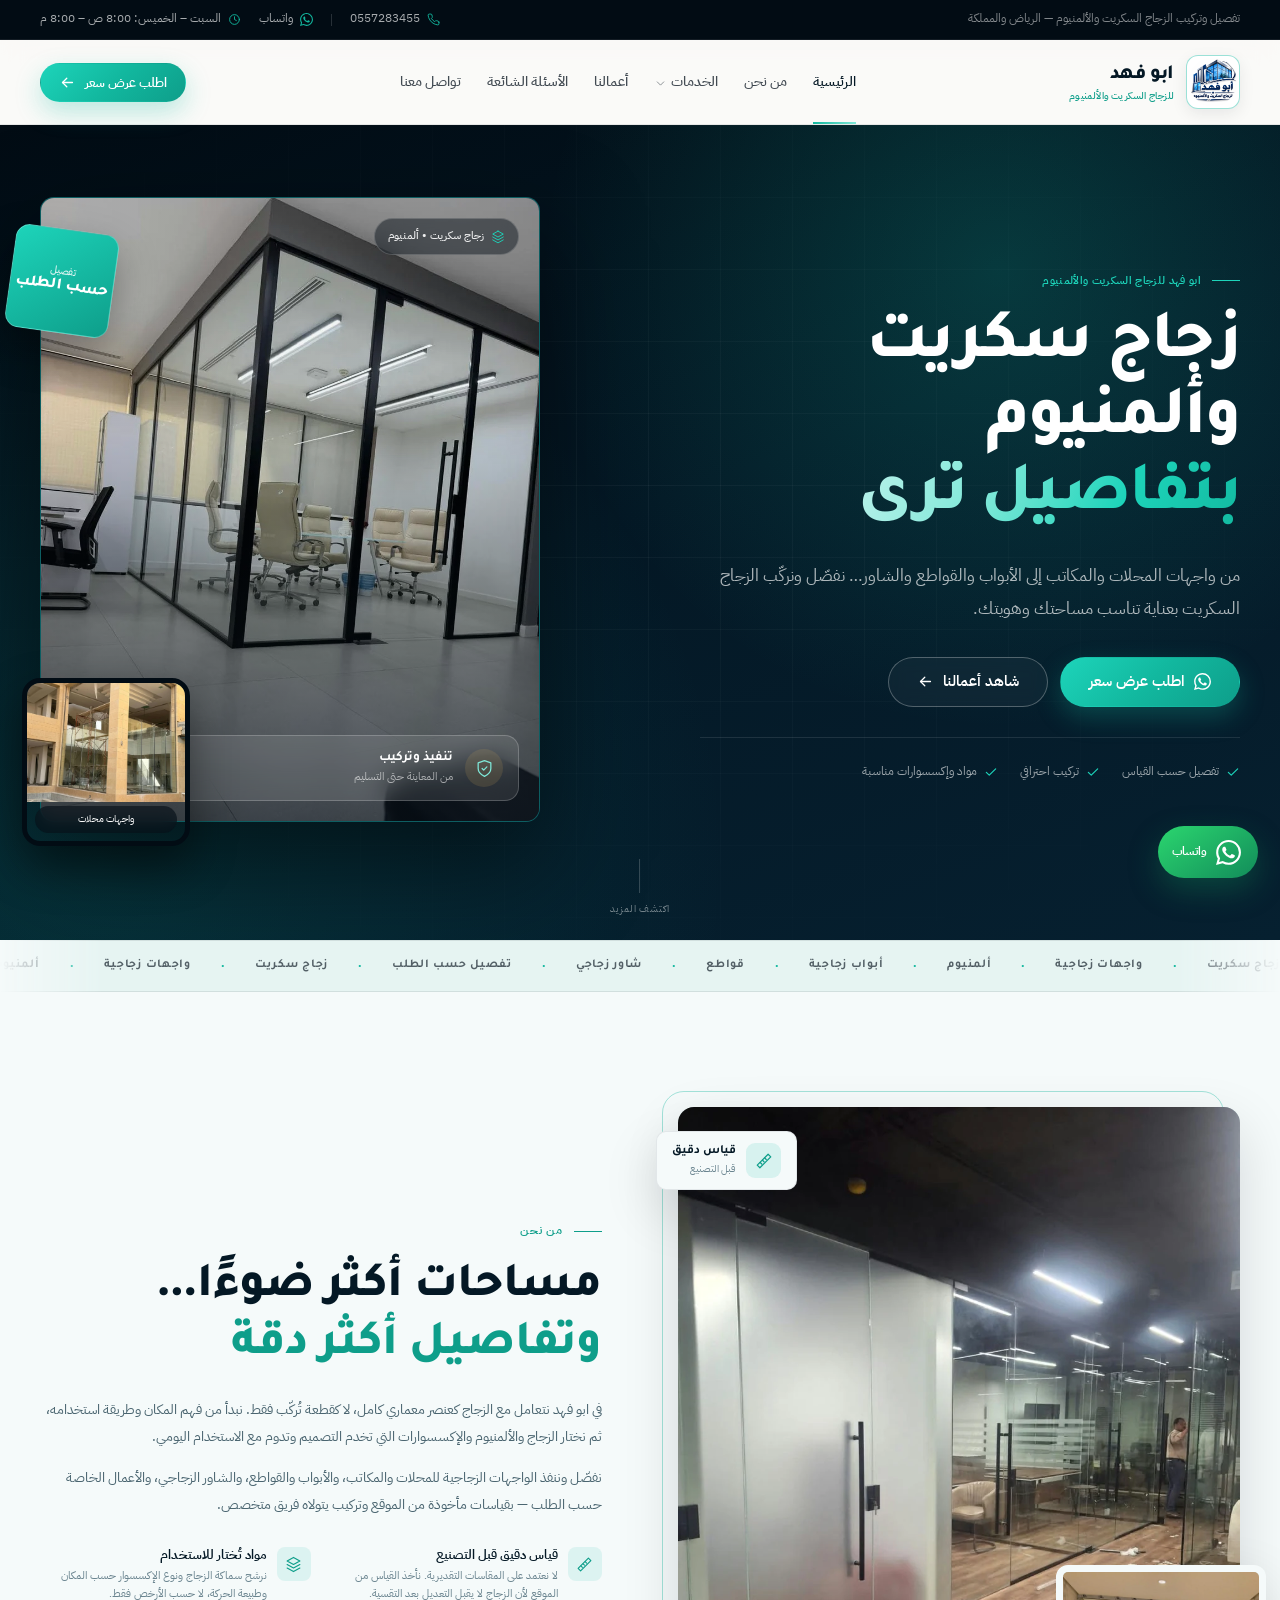
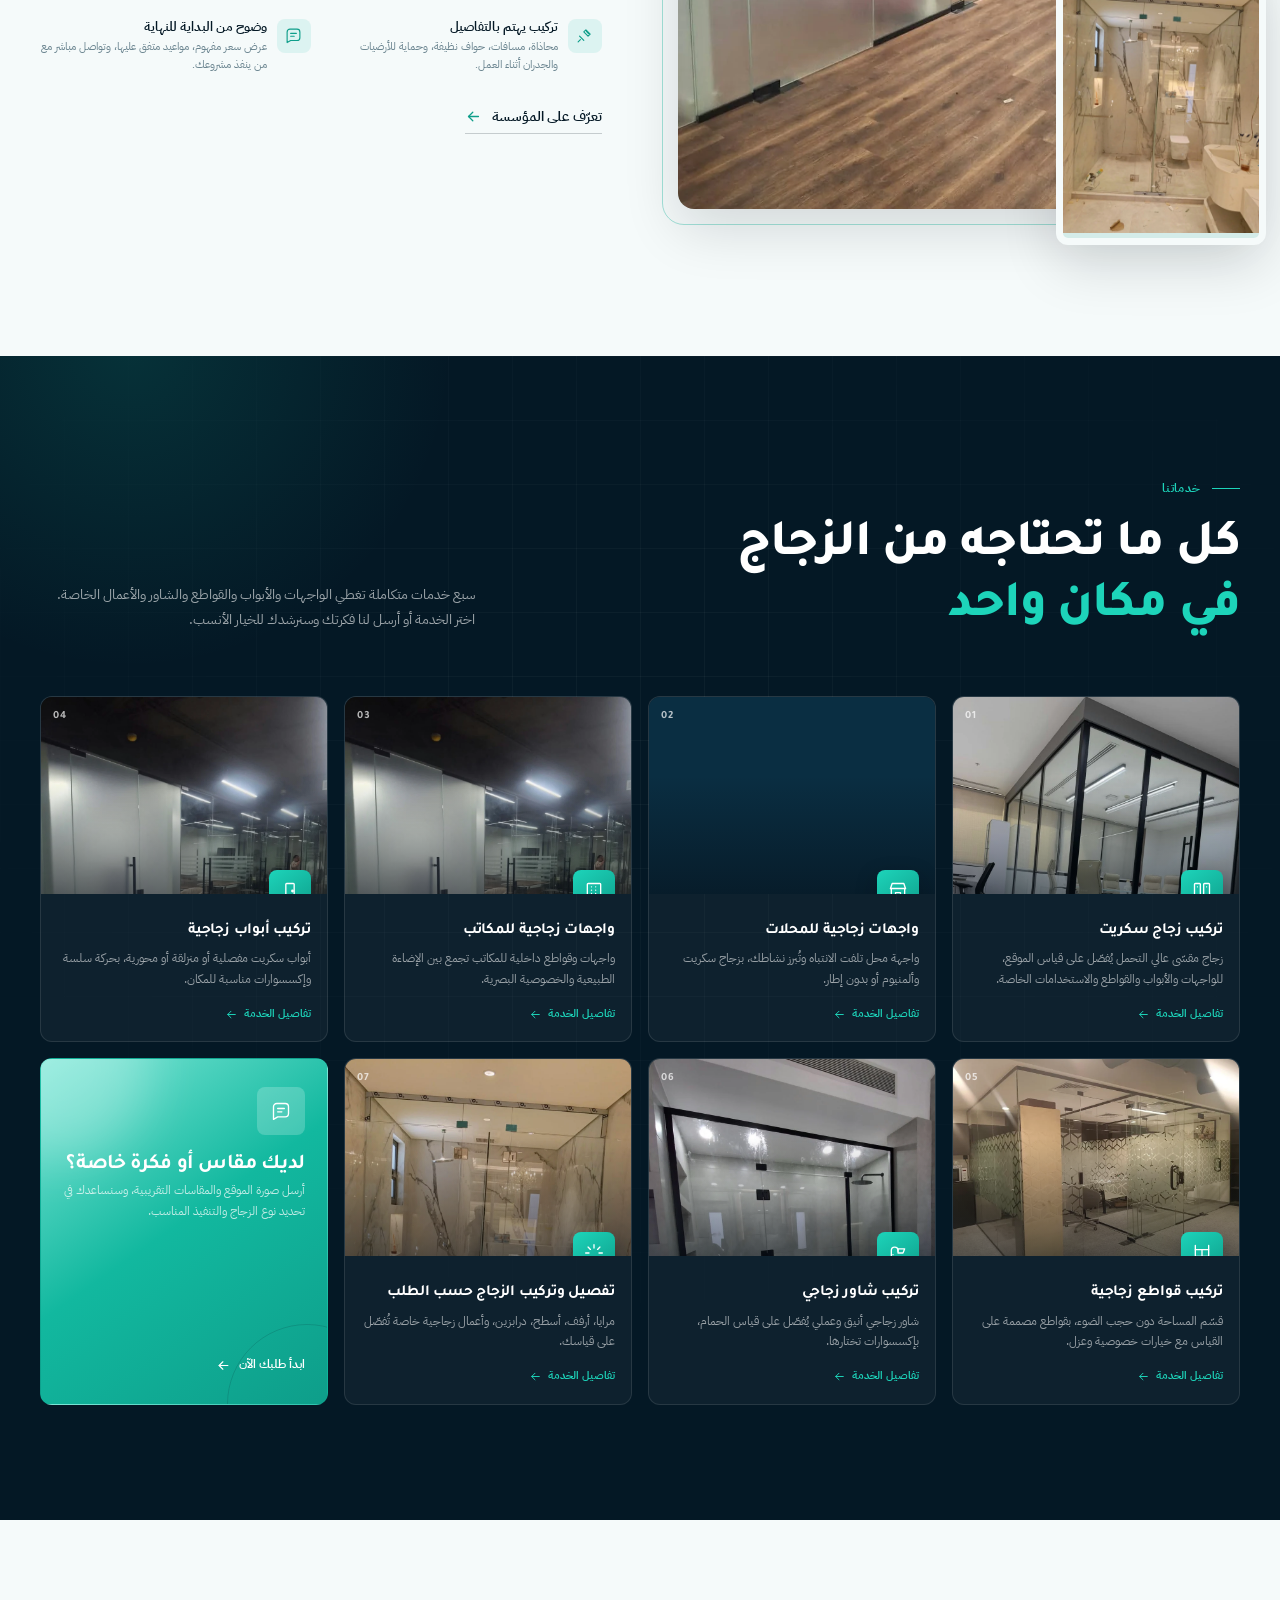
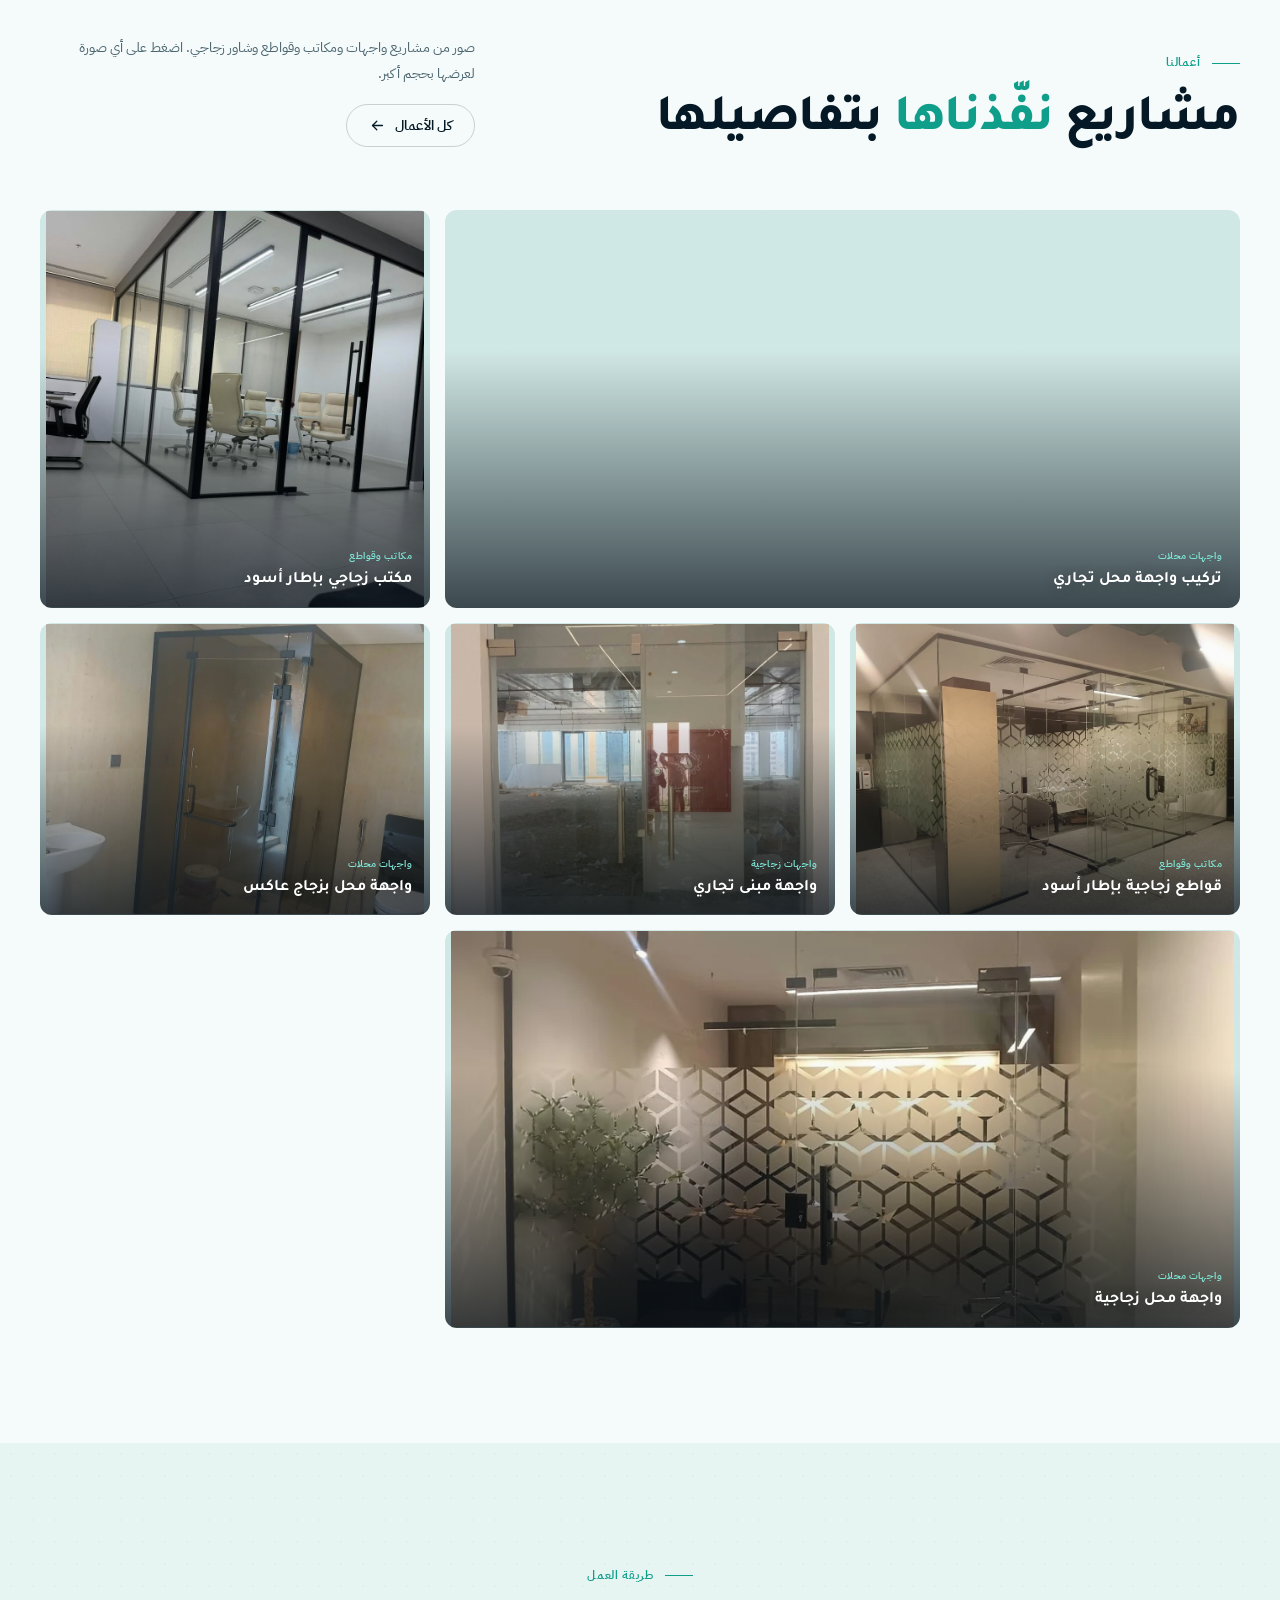
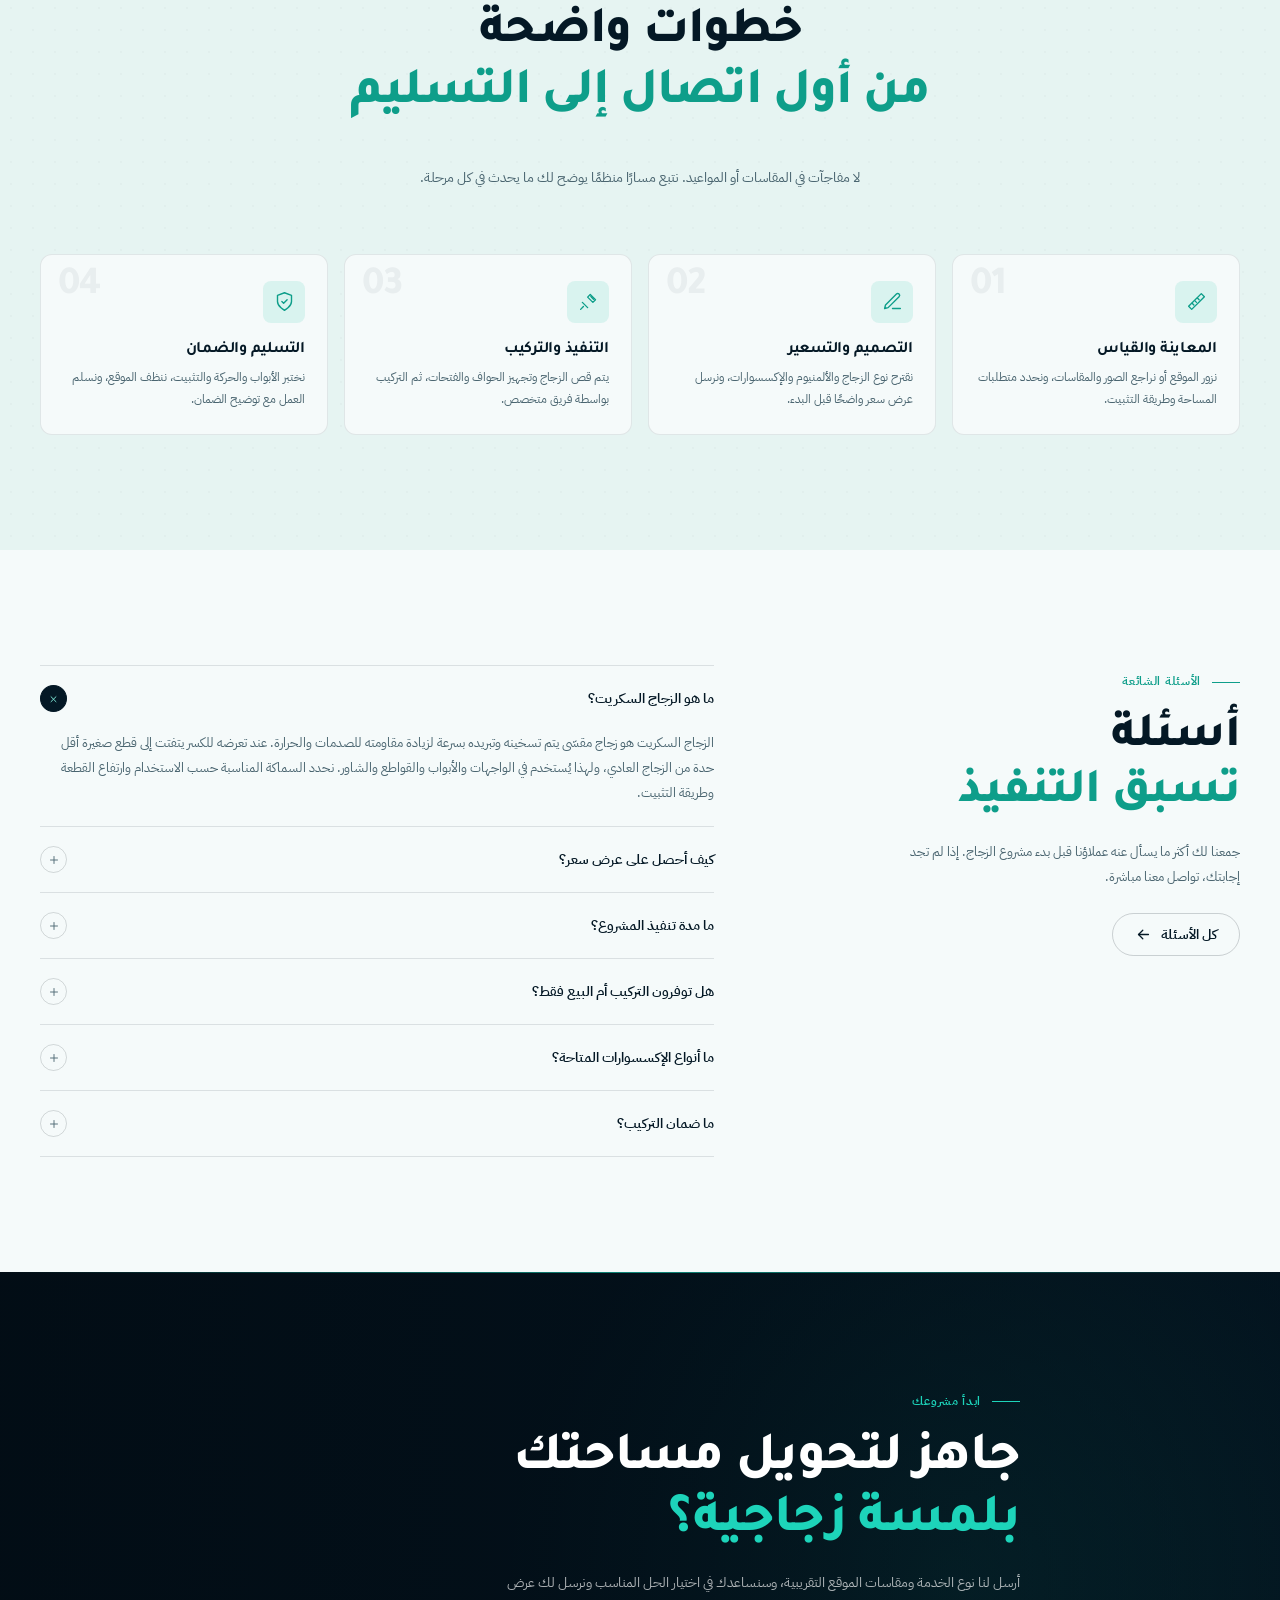
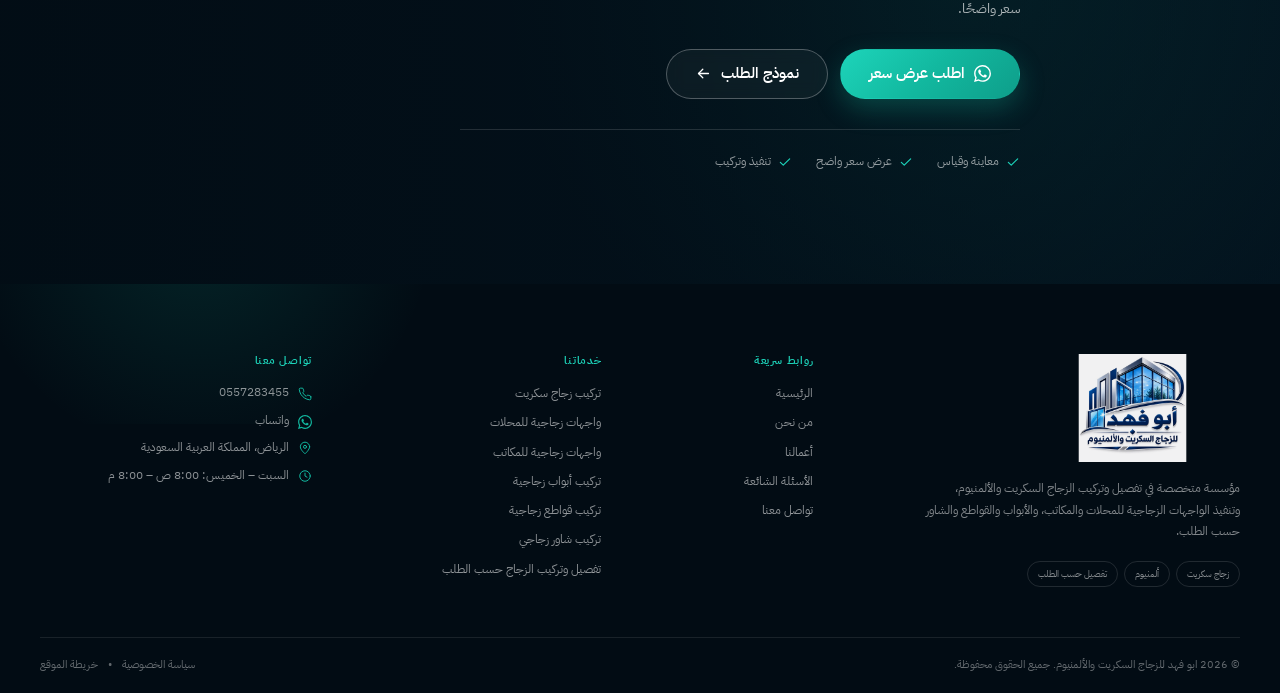
==== commit 76779d14: "تحديث الروابط وروابط og:image والدومين الى abofahad.zujajsecurit.com" ====
--- a/index.html
+++ b/index.html
@@ -8,9 +8,9 @@
   <meta name="robots" content="index, follow, max-image-preview:large, max-snippet:-1, max-video-preview:-1">
   <meta name="author" content="ابو فهد للزجاج السكريت والألمنيوم">
   <meta name="theme-color" content="#08141f">
-  <link rel="canonical" href="https://reemalnufooth.com/">
-  <link rel="alternate" hreflang="ar" href="https://reemalnufooth.com/">
-  <link rel="alternate" hreflang="x-default" href="https://reemalnufooth.com/">
+  <link rel="canonical" href="https://abofahad.zujajsecurit.com/">
+  <link rel="alternate" hreflang="ar" href="https://abofahad.zujajsecurit.com/">
+  <link rel="alternate" hreflang="x-default" href="https://abofahad.zujajsecurit.com/">
 
   <link rel="icon" type="image/png" sizes="32x32" href="/assets/brand/favicon-32.png">
   <link rel="icon" type="image/png" sizes="64x64" href="/assets/brand/favicon-64.png">
@@ -26,21 +26,21 @@
   <meta property="og:site_name" content="ابو فهد للزجاج السكريت والألمنيوم">
   <meta property="og:title" content="ابو فهد | زجاج سكريت وألمنيوم وواجهات زجاجية في الرياض">
   <meta property="og:description" content="ابو فهد للزجاج السكريت والألمنيوم: تفصيل وتركيب واجهات زجاجية للمحلات والمكاتب، أبواب وقواطع زجاجية، شاور زجاجي، وتنفيذ حسب الطلب في الرياض والمملكة. اطلب عرض سعر.">
-  <meta property="og:url" content="https://reemalnufooth.com/">
-  <meta property="og:image" content="https://reemalnufooth.com/assets/images/og-cover.jpg">
+  <meta property="og:url" content="https://abofahad.zujajsecurit.com/">
+  <meta property="og:image" content="https://abofahad.zujajsecurit.com/assets/images/og-cover.jpg?v=2">
   <meta property="og:image:width" content="1200">
   <meta property="og:image:height" content="630">
   <meta property="og:image:alt" content="ابو فهد للزجاج السكريت والألمنيوم">
   <meta name="twitter:card" content="summary_large_image">
   <meta name="twitter:title" content="ابو فهد | زجاج سكريت وألمنيوم وواجهات زجاجية في الرياض">
   <meta name="twitter:description" content="ابو فهد للزجاج السكريت والألمنيوم: تفصيل وتركيب واجهات زجاجية للمحلات والمكاتب، أبواب وقواطع زجاجية، شاور زجاجي، وتنفيذ حسب الطلب في الرياض والمملكة. اطلب عرض سعر.">
-  <meta name="twitter:image" content="https://reemalnufooth.com/assets/images/og-cover.jpg">
+  <meta name="twitter:image" content="https://abofahad.zujajsecurit.com/assets/images/og-cover.jpg?v=2">
 
   <script>document.documentElement.classList.add("js");</script>
   <link rel="stylesheet" href="/assets/css/styles.css">
-  <script type="application/ld+json">{"@context":"https://schema.org","@type":["LocalBusiness","HomeAndConstructionBusiness"],"@id":"https://reemalnufooth.com/#organization","name":"ابو فهد للزجاج السكريت والألمنيوم","alternateName":["ابو فهد","Abu Fahad Glass & Aluminium"],"url":"https://reemalnufooth.com","logo":"https://reemalnufooth.com/assets/brand/logo-schema.webp","image":["https://reemalnufooth.com/assets/images/og-cover.jpg","https://reemalnufooth.com/assets/images/office-black-frame.jpg"],"description":"مؤسسة متخصصة في تفصيل وتركيب الزجاج السكريت والألمنيوم، واجهات زجاجية للمحلات والمكاتب، أبواب وقواطع زجاجية، شاور زجاجي، وتنفيذ حسب الطلب.","telephone":"+966557283455","priceRange":"SAR","currenciesAccepted":"SAR","paymentAccepted":"نقدي، تحويل بنكي","address":{"@type":"PostalAddress","addressLocality":"الرياض","addressRegion":"منطقة الرياض","addressCountry":"SA"},"areaServed":[{"@type":"City","name":"الرياض"},{"@type":"Country","name":"المملكة العربية السعودية"}],"openingHoursSpecification":[{"@type":"OpeningHoursSpecification","dayOfWeek":["Saturday","Sunday","Monday","Tuesday","Wednesday","Thursday"],"opens":"08:00","closes":"20:00"}],"hasOfferCatalog":{"@type":"OfferCatalog","name":"خدمات الزجاج والألمنيوم","itemListElement":[{"@type":"Offer","itemOffered":{"@type":"Service","name":"تركيب زجاج سكريت","url":"https://reemalnufooth.com/services/glass-installation.html"}},{"@type":"Offer","itemOffered":{"@type":"Service","name":"واجهات زجاجية للمحلات","url":"https://reemalnufooth.com/services/shop-fronts.html"}},{"@type":"Offer","itemOffered":{"@type":"Service","name":"واجهات زجاجية للمكاتب","url":"https://reemalnufooth.com/services/office-facades.html"}},{"@type":"Offer","itemOffered":{"@type":"Service","name":"تركيب أبواب زجاجية","url":"https://reemalnufooth.com/services/glass-doors.html"}},{"@type":"Offer","itemOffered":{"@type":"Service","name":"تركيب قواطع زجاجية","url":"https://reemalnufooth.com/services/glass-partitions.html"}},{"@type":"Offer","itemOffered":{"@type":"Service","name":"تركيب شاور زجاجي","url":"https://reemalnufooth.com/services/shower-glass.html"}},{"@type":"Offer","itemOffered":{"@type":"Service","name":"تفصيل وتركيب الزجاج حسب الطلب","url":"https://reemalnufooth.com/services/custom-glass.html"}}]},"knowsAbout":["تركيب زجاج سكريت","واجهات زجاجية","ألمنيوم","قواطع زجاجية","أبواب زجاجية","شاور زجاجي"]}</script>
-<script type="application/ld+json">{"@context":"https://schema.org","@type":"WebSite","@id":"https://reemalnufooth.com/#website","url":"https://reemalnufooth.com","name":"ابو فهد للزجاج السكريت والألمنيوم","inLanguage":"ar","publisher":{"@id":"https://reemalnufooth.com/#organization"}}</script>
-<script type="application/ld+json">{"@context":"https://schema.org","@type":"WebPage","@id":"https://reemalnufooth.com/#webpage","url":"https://reemalnufooth.com","name":"ابو فهد | زجاج سكريت وألمنيوم وواجهات زجاجية","isPartOf":{"@id":"https://reemalnufooth.com/#website"},"about":{"@id":"https://reemalnufooth.com/#organization"},"inLanguage":"ar"}</script>
+  <script type="application/ld+json">{"@context":"https://schema.org","@type":["LocalBusiness","HomeAndConstructionBusiness"],"@id":"https://abofahad.zujajsecurit.com/#organization","name":"ابو فهد للزجاج السكريت والألمنيوم","alternateName":["ابو فهد","Abu Fahad Glass & Aluminium"],"url":"https://abofahad.zujajsecurit.com","logo":"https://abofahad.zujajsecurit.com/assets/brand/logo-schema.webp","image":["https://abofahad.zujajsecurit.com/assets/images/og-cover.jpg?v=2","https://abofahad.zujajsecurit.com/assets/images/office-black-frame.jpg"],"description":"مؤسسة متخصصة في تفصيل وتركيب الزجاج السكريت والألمنيوم، واجهات زجاجية للمحلات والمكاتب، أبواب وقواطع زجاجية، شاور زجاجي، وتنفيذ حسب الطلب.","telephone":"+966557283455","priceRange":"SAR","currenciesAccepted":"SAR","paymentAccepted":"نقدي، تحويل بنكي","address":{"@type":"PostalAddress","addressLocality":"الرياض","addressRegion":"منطقة الرياض","addressCountry":"SA"},"areaServed":[{"@type":"City","name":"الرياض"},{"@type":"Country","name":"المملكة العربية السعودية"}],"openingHoursSpecification":[{"@type":"OpeningHoursSpecification","dayOfWeek":["Saturday","Sunday","Monday","Tuesday","Wednesday","Thursday"],"opens":"08:00","closes":"20:00"}],"hasOfferCatalog":{"@type":"OfferCatalog","name":"خدمات الزجاج والألمنيوم","itemListElement":[{"@type":"Offer","itemOffered":{"@type":"Service","name":"تركيب زجاج سكريت","url":"https://abofahad.zujajsecurit.com/services/glass-installation.html"}},{"@type":"Offer","itemOffered":{"@type":"Service","name":"واجهات زجاجية للمحلات","url":"https://abofahad.zujajsecurit.com/services/shop-fronts.html"}},{"@type":"Offer","itemOffered":{"@type":"Service","name":"واجهات زجاجية للمكاتب","url":"https://abofahad.zujajsecurit.com/services/office-facades.html"}},{"@type":"Offer","itemOffered":{"@type":"Service","name":"تركيب أبواب زجاجية","url":"https://abofahad.zujajsecurit.com/services/glass-doors.html"}},{"@type":"Offer","itemOffered":{"@type":"Service","name":"تركيب قواطع زجاجية","url":"https://abofahad.zujajsecurit.com/services/glass-partitions.html"}},{"@type":"Offer","itemOffered":{"@type":"Service","name":"تركيب شاور زجاجي","url":"https://abofahad.zujajsecurit.com/services/shower-glass.html"}},{"@type":"Offer","itemOffered":{"@type":"Service","name":"تفصيل وتركيب الزجاج حسب الطلب","url":"https://abofahad.zujajsecurit.com/services/custom-glass.html"}}]},"knowsAbout":["تركيب زجاج سكريت","واجهات زجاجية","ألمنيوم","قواطع زجاجية","أبواب زجاجية","شاور زجاجي"]}</script>
+<script type="application/ld+json">{"@context":"https://schema.org","@type":"WebSite","@id":"https://abofahad.zujajsecurit.com/#website","url":"https://abofahad.zujajsecurit.com","name":"ابو فهد للزجاج السكريت والألمنيوم","inLanguage":"ar","publisher":{"@id":"https://abofahad.zujajsecurit.com/#organization"}}</script>
+<script type="application/ld+json">{"@context":"https://schema.org","@type":"WebPage","@id":"https://abofahad.zujajsecurit.com/#webpage","url":"https://abofahad.zujajsecurit.com","name":"ابو فهد | زجاج سكريت وألمنيوم وواجهات زجاجية","isPartOf":{"@id":"https://abofahad.zujajsecurit.com/#website"},"about":{"@id":"https://abofahad.zujajsecurit.com/#organization"},"inLanguage":"ar"}</script>
 </head>
 <body data-whatsapp="966557283455">
   <a class="skip-link" href="#main">تجاوز إلى المحتوى</a>
